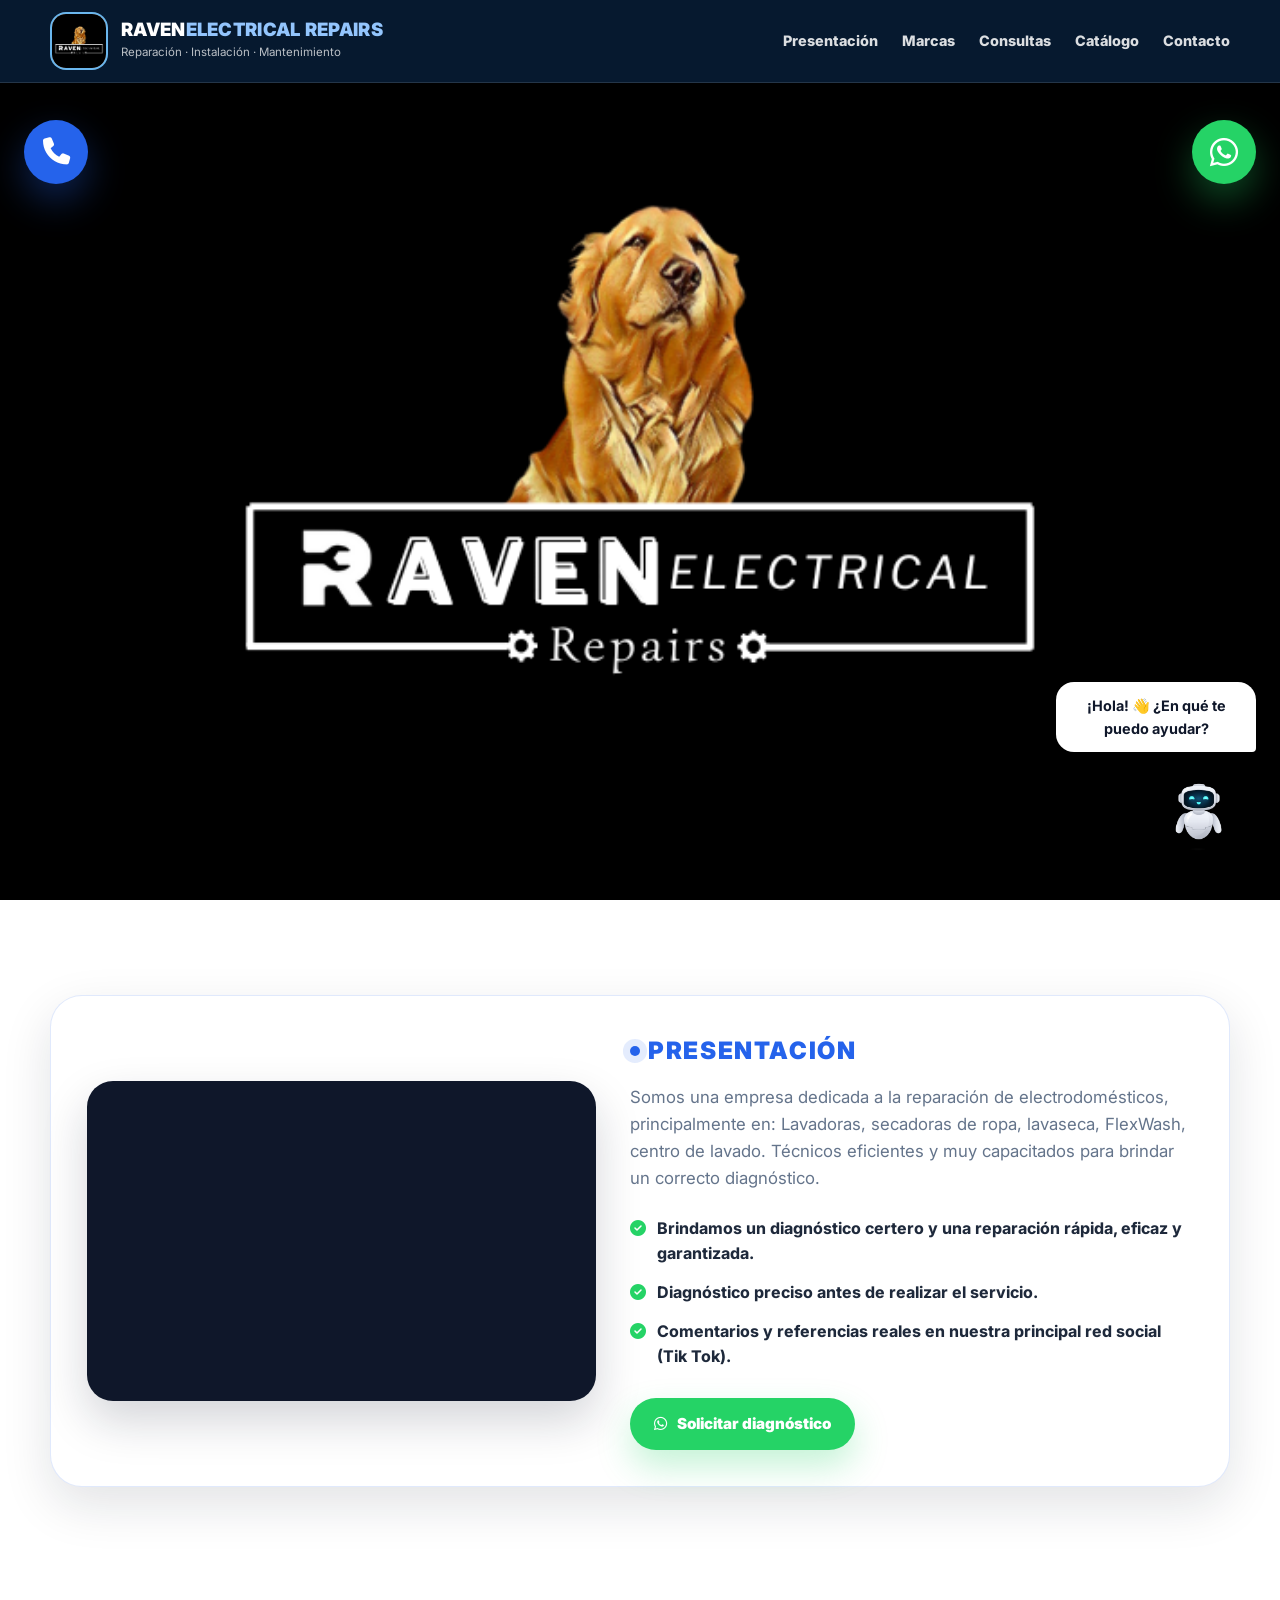
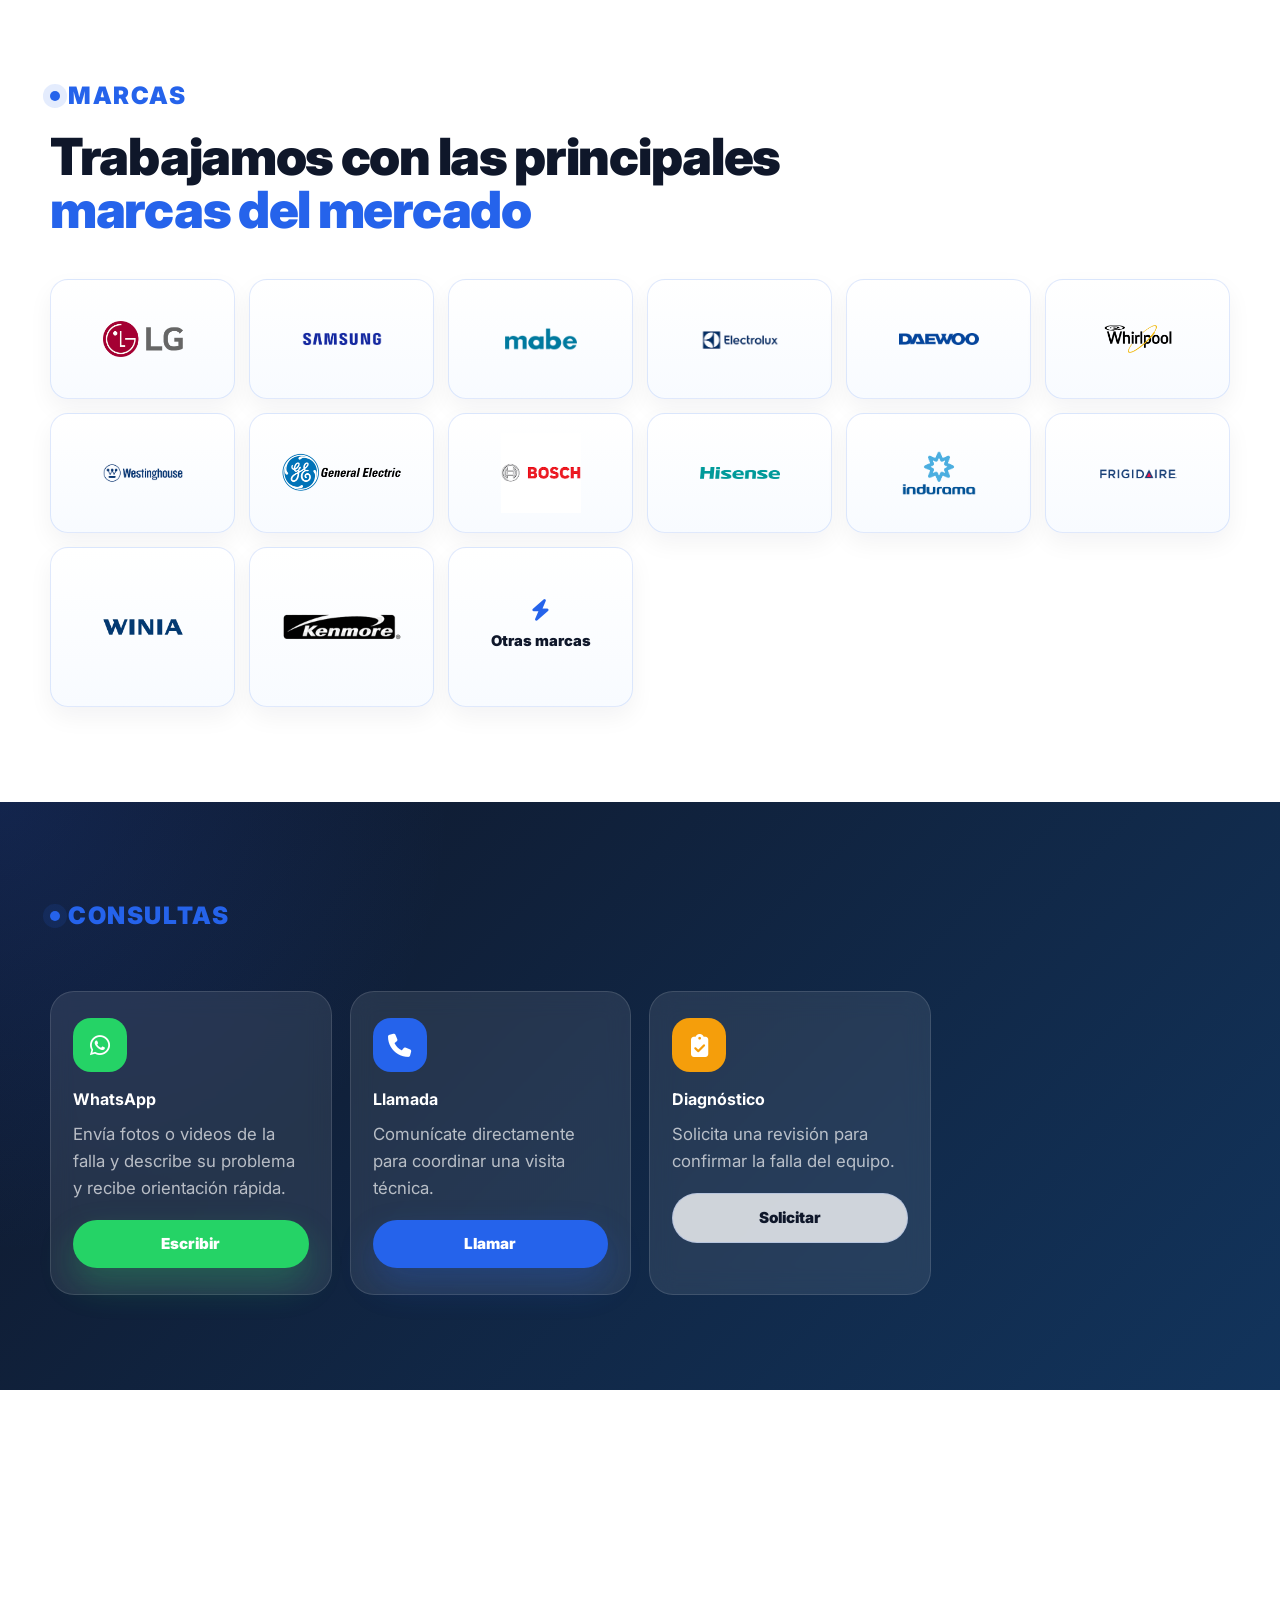
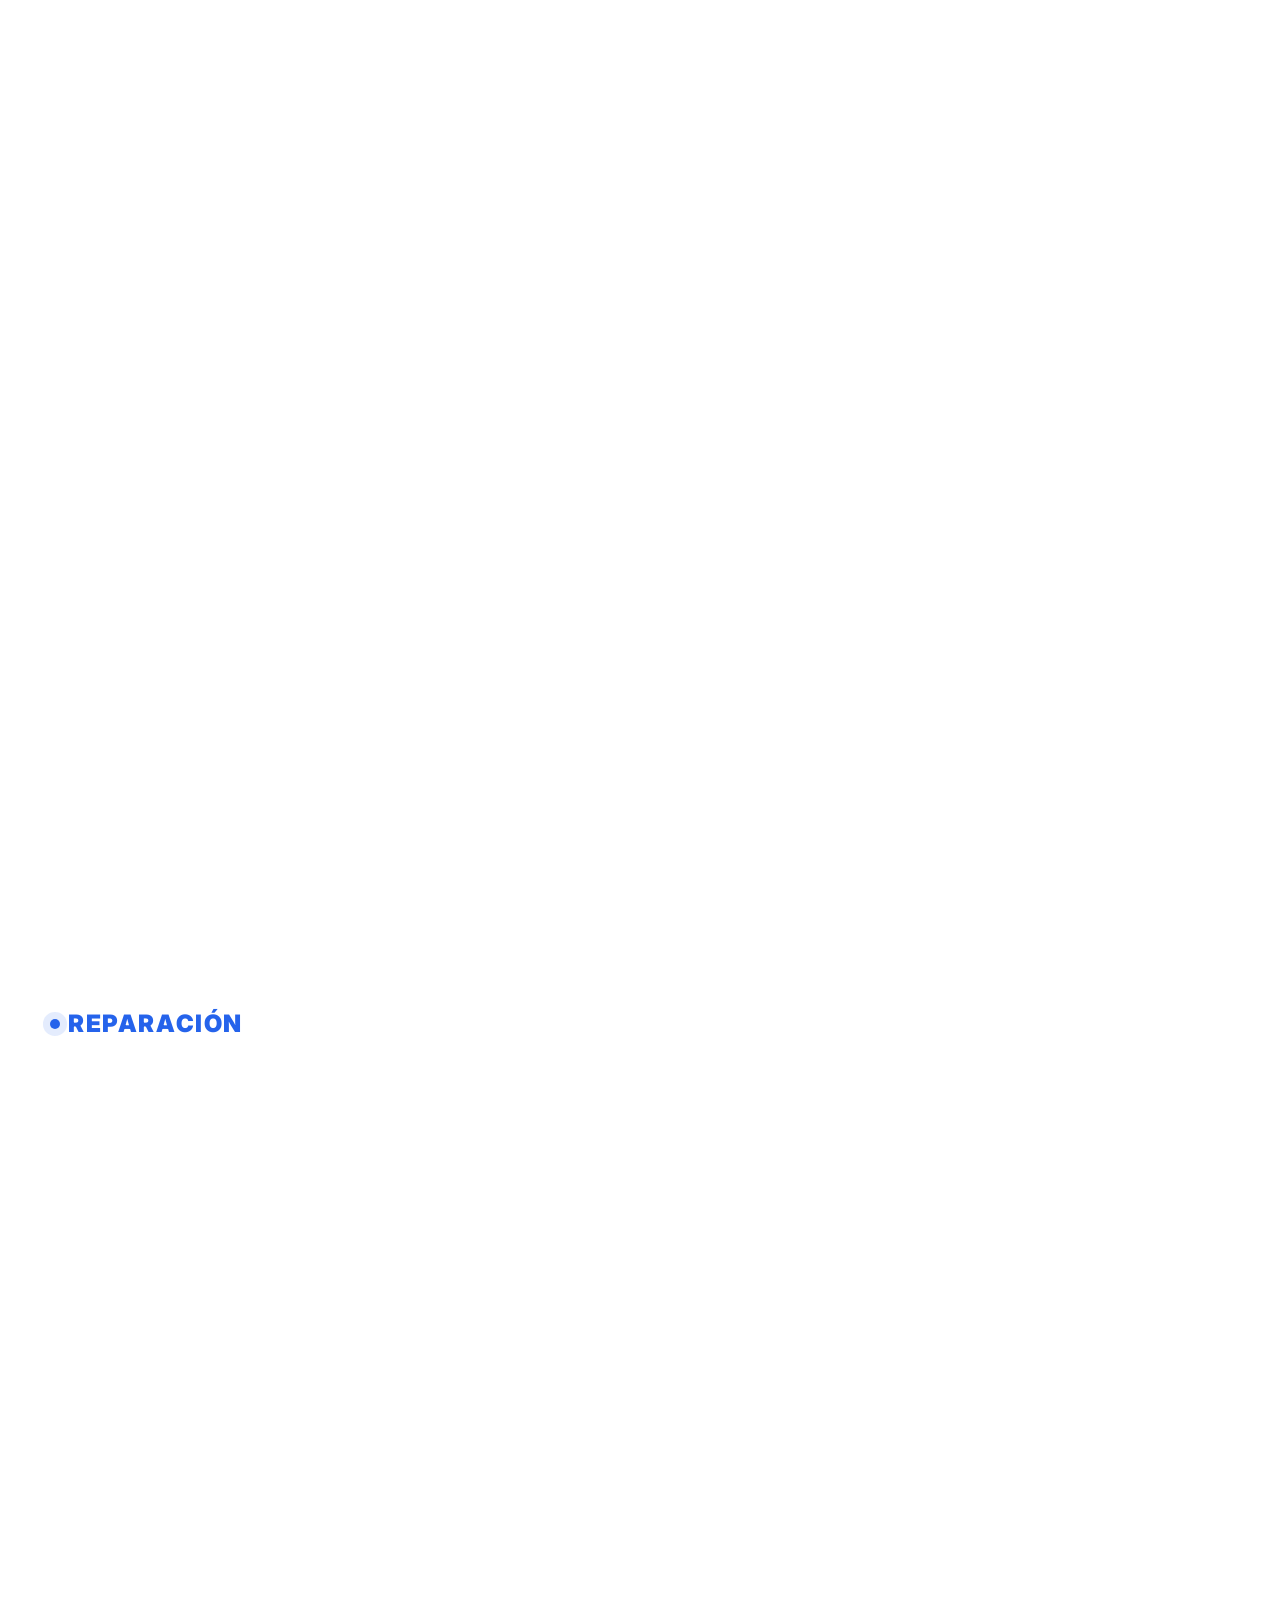
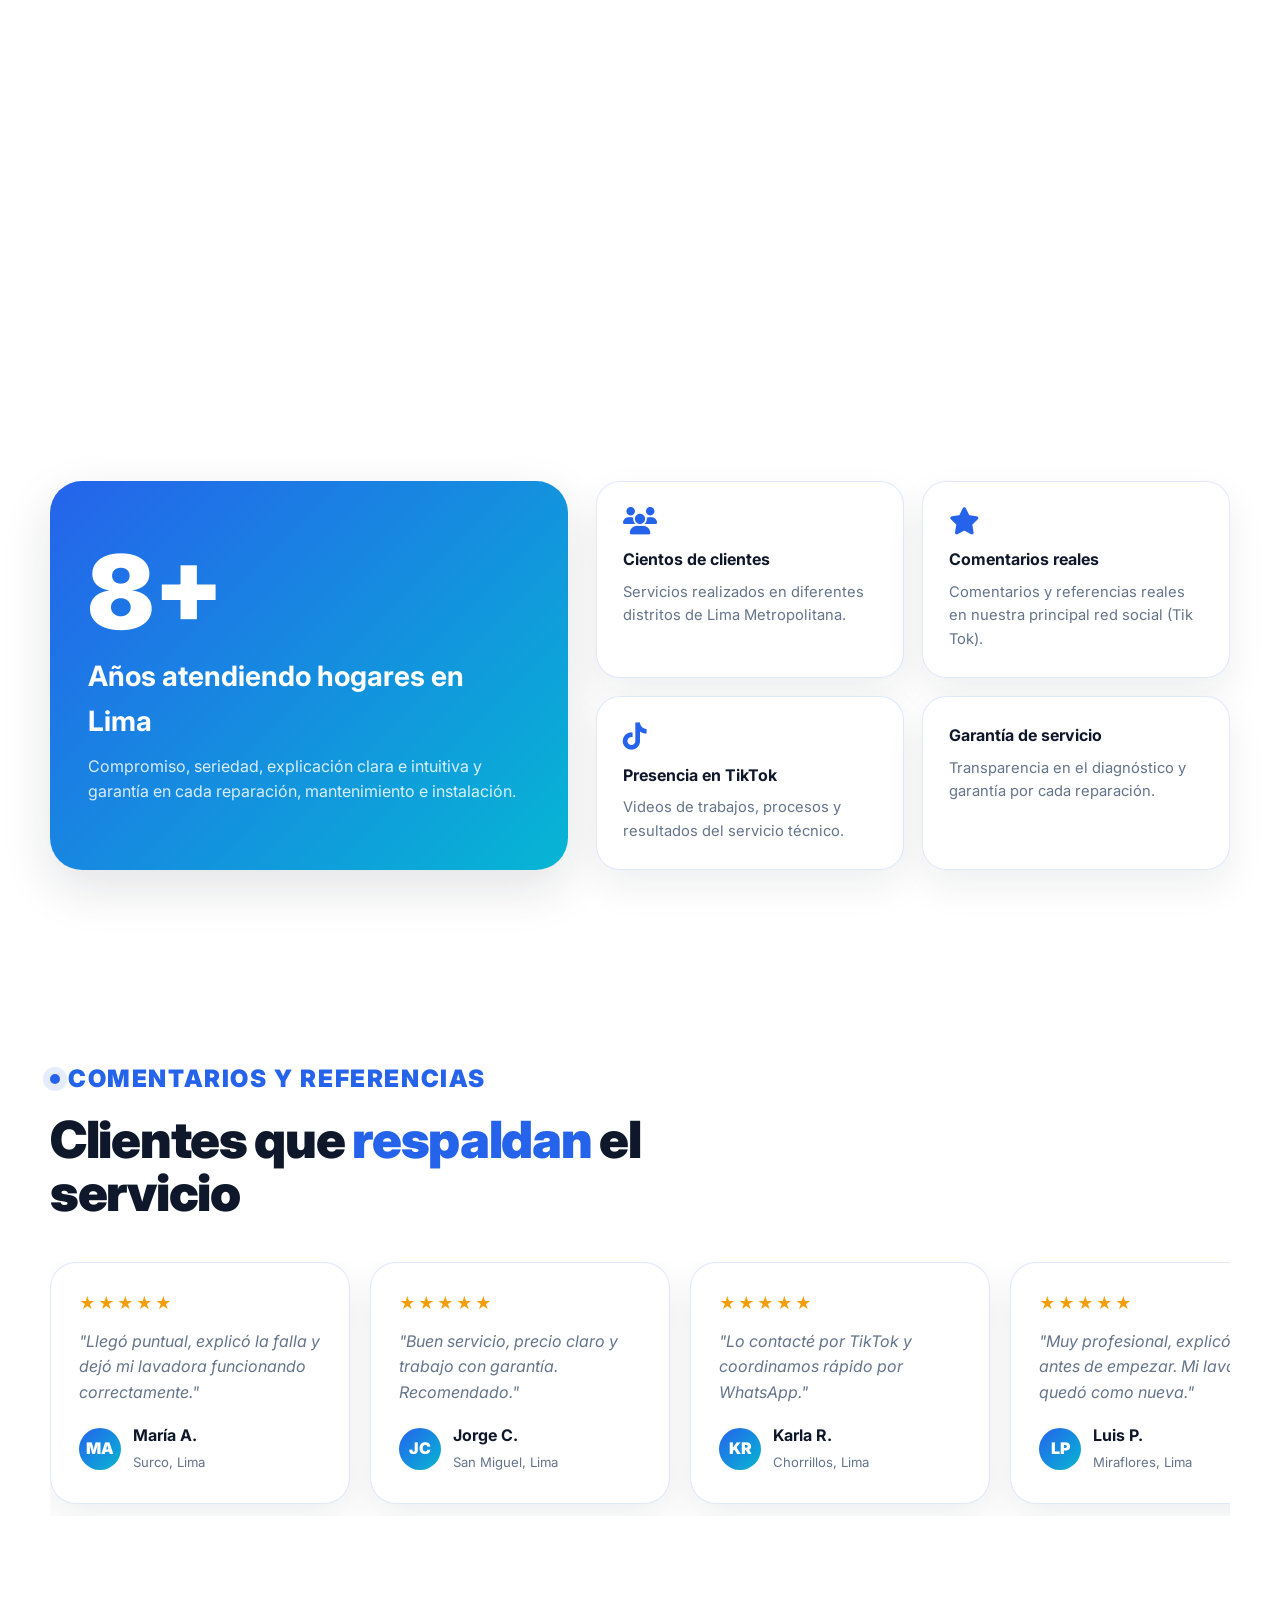
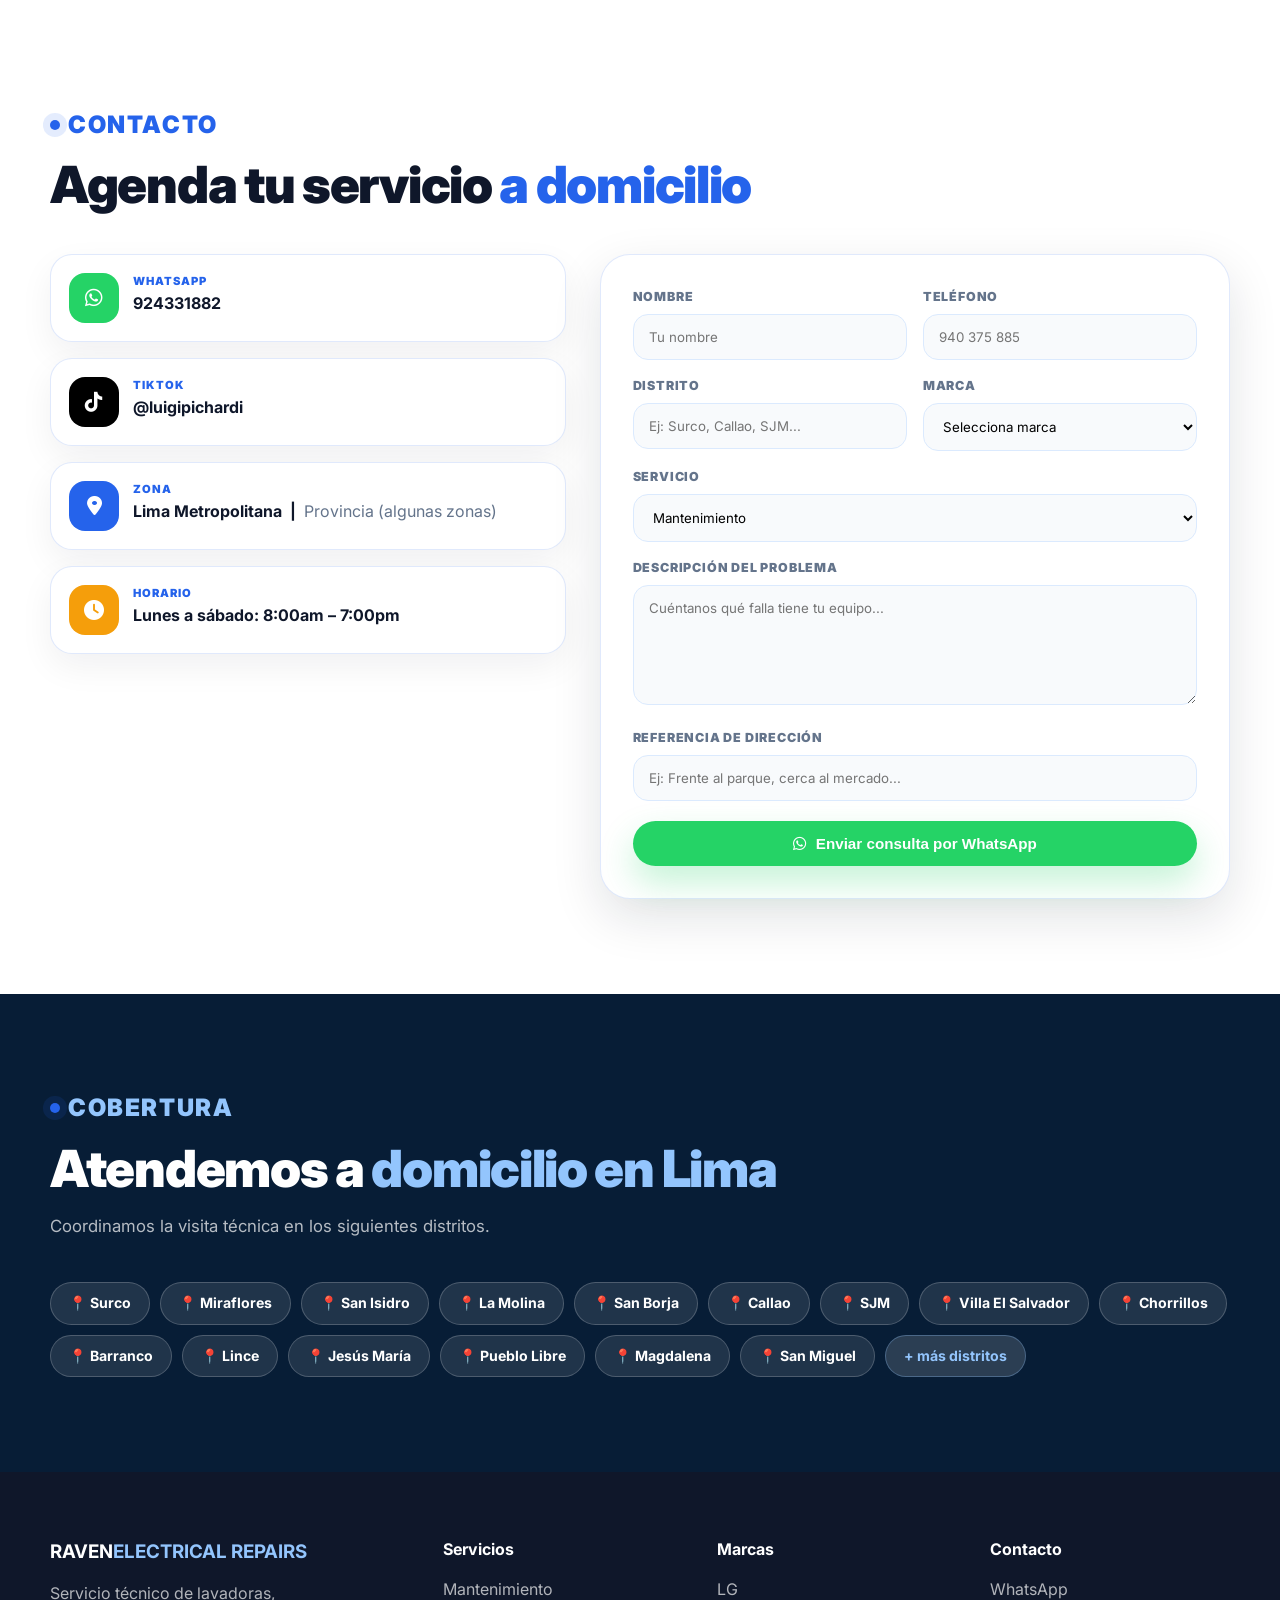
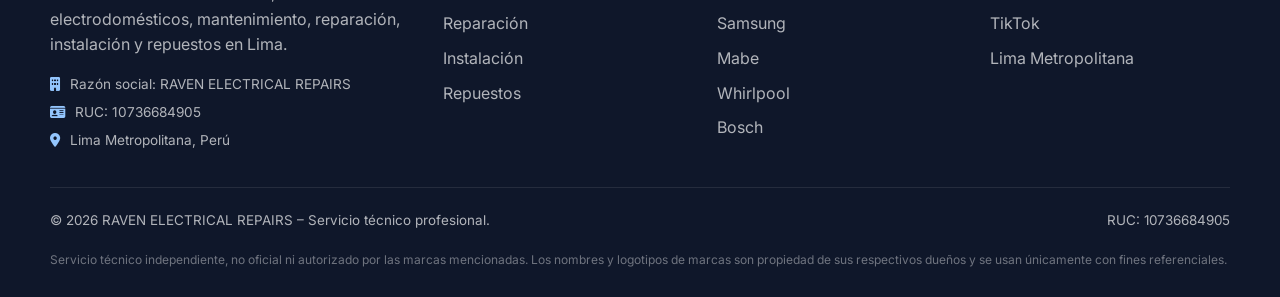
==== Pichardi/index.html @ d147179a "asd" ====
<!DOCTYPE html>
<html lang="es">
<head>
  <meta charset="UTF-8" />
  <meta name="viewport" content="width=device-width, initial-scale=1.0" />
  <link rel="icon" type="image/png" href="img/logo_fondo.png" />
  <script>
    window.addEventListener('load', function() {
      var img = new Image();
      img.src = 'img/logo_fondo.png';
      img.onload = function() {
        var c = document.createElement('canvas');
        c.width = 64; c.height = 64;
        var ctx = c.getContext('2d');
        var r = 16;
        ctx.beginPath();
        ctx.moveTo(r, 0); ctx.lineTo(64-r, 0);
        ctx.quadraticCurveTo(64, 0, 64, r);
        ctx.lineTo(64, 64-r);
        ctx.quadraticCurveTo(64, 64, 64-r, 64);
        ctx.lineTo(r, 64);
        ctx.quadraticCurveTo(0, 64, 0, 64-r);
        ctx.lineTo(0, r);
        ctx.quadraticCurveTo(0, 0, r, 0);
        ctx.closePath();
        ctx.clip();
        ctx.drawImage(img, 0, 0, 64, 64);
        var link = document.querySelector("link[rel='icon']");
        link.href = c.toDataURL('image/png');
      };
    });
  </script>
  <title>RAVEN ELECTRICAL REPAIRS – Servicio técnico de lavadoras en Lima</title>
  <link href="https://fonts.googleapis.com/css2?family=Inter:wght@300;400;500;600;700;800;900&display=swap" rel="stylesheet" />
  <link rel="stylesheet" href="https://cdnjs.cloudflare.com/ajax/libs/font-awesome/6.4.0/css/all.min.css" />
  <style>
    :root {
      --primary: #12345c;
      --primary-dark: #071d36;
      --accent: #2563eb;
      --accent-2: #06b6d4;
      --success: #25d366;
      --warning: #f59e0b;
      --dark: #0f172a;
      --text: #1e293b;
      --muted: #64748b;
      --light: #f8fafc;
      --white: #ffffff;
      --border: rgba(37, 99, 235, 0.14);
      --shadow: 0 18px 50px rgba(15, 23, 42, 0.12);
      --shadow-lg: 0 28px 80px rgba(15, 23, 42, 0.18);
      --radius: 24px;
      --radius-sm: 16px;
    }
    * { box-sizing: border-box; margin: 0; padding: 0; }
    html { scroll-behavior: smooth; }
    body {
      font-family: 'Inter', Arial, sans-serif;
      background: var(--light);
      color: var(--text);
      overflow-x: hidden;
      line-height: 1.6;
    }
    a { color: inherit; text-decoration: none; }
    img, video { max-width: 100%; display: block; }
    .container { width: min(1180px, calc(100% - 40px)); margin: 0 auto; }
    .section { padding: 95px 0; position: relative; z-index: 1; background: white; }
    .section-head { max-width: 760px; margin-bottom: 42px; }
    .eyebrow {
      display: inline-flex;
      align-items: center;
      gap: 8px;
      color: var(--accent);
      font-size: 1.5rem;
      font-weight: 900;
      text-transform: uppercase;
      letter-spacing: 1.6px;
      margin-bottom: 14px;
    }
    .eyebrow::before {
      content: "";
      width: 10px;
      height: 10px;
      border-radius: 50%;
      background: var(--accent);
      box-shadow: 0 0 0 7px rgba(37, 99, 235, .12);
    }
    .section-title {
      font-size: clamp(2rem, 4vw, 3.4rem);
      line-height: 1.05;
      letter-spacing: -1.3px;
      color: var(--dark);
      font-weight: 900;
      margin-bottom: 18px;
    }
    .section-title span { color: var(--accent); }
    .section-subtitle { color: var(--muted); font-size: 1.05rem; max-width: 690px; }
    .btn {
      display: inline-flex;
      align-items: center;
      justify-content: center;
      gap: 10px;
      border: 0;
      cursor: pointer;
      border-radius: 999px;
      padding: 14px 24px;
      font-weight: 900;
      font-size: .95rem;
      transition: transform .2s ease, box-shadow .2s ease, background .2s ease;
      white-space: nowrap;
    }
    .btn:hover { transform: translateY(-2px); }
    .btn-wa { background: var(--success); color: white; box-shadow: 0 16px 34px rgba(37, 211, 102, .27); }
    .btn-primary { background: var(--accent); color: white; box-shadow: 0 16px 34px rgba(37, 99, 235, .25); }
    .btn-dark { background: var(--dark); color: white; box-shadow: 0 16px 34px rgba(15, 23, 42, .22); }
    .btn-outline { background: rgba(255,255,255,.78); color: var(--dark); border: 1px solid var(--border); }
    /* NAV */
    .navbar {
      position: fixed; top: 0; left: 0; right: 0; z-index: 1000;
      background: rgba(7, 29, 54, .88);
      backdrop-filter: blur(14px);
      border-bottom: 1px solid rgba(255,255,255,.12);
      transition: .25s ease;
    }
    .navbar.scrolled { background: rgba(7, 29, 54, .96); box-shadow: 0 14px 32px rgba(0,0,0,.16); }
    .nav-content { height: 82px; display: flex; align-items: center; justify-content: space-between; gap: 22px; }
    .nav-brand { display: flex; align-items: center; gap: 13px; color: white; }
    .logo-box { width: 58px; height: 58px; border-radius: 16px; background: white; overflow: hidden; border: 2px solid rgba(99,179,237,.95); }
    .logo-box img { width: 100%; height: 100%; object-fit: cover; }
    .brand-name { font-size: 1.15rem; font-weight: 900; line-height: 1; letter-spacing: .3px; }
    .brand-name span { color: #93c5fd; }
    .brand-sub { font-size: .72rem; color: rgba(255,255,255,.72); margin-top: 5px; }
    .nav-menu { display: flex; align-items: center; gap: 24px; color: white; font-weight: 800; font-size: .9rem; }
    .nav-menu a { color: rgba(255,255,255,.86); }
    .nav-menu a:hover { color: #93c5fd; }
    .menu-toggle { display: none; background: transparent; color: white; border: 0; font-size: 1.5rem; cursor: pointer; }
    /* HERO */
    .hero {
      min-height: 100vh; position: sticky; top: 0; overflow: hidden;
      background: #000; display: flex; align-items: center; justify-content: center; z-index: 0;
    }
    .hero-bg { position: absolute; inset: 0; z-index: 0; display: flex; align-items: center; justify-content: center; }
    .hero-bg img { width: 100%; height: 100%; object-fit: contain; object-position: center; }
    .hero-bg::after { display: none; }
    .hero-grid { position: relative; z-index: 1; display: grid; grid-template-columns: 1.05fr .95fr; align-items: center; gap: 44px; }
    .hero-badge {
      display: inline-flex; align-items: center; gap: 9px;
      background: rgba(255,255,255,.1); border: 1px solid rgba(255,255,255,.18);
      border-radius: 999px; padding: 9px 17px; color: #bfdbfe;
      font-weight: 900; font-size: .82rem; text-transform: uppercase; letter-spacing: .8px; margin-bottom: 24px;
    }
    .hero-title { font-size: clamp(2.45rem, 5vw, 5rem); line-height: 1.02; letter-spacing: -2px; font-weight: 900; margin-bottom: 22px; }
    .hero-title span { color: #93c5fd; }
    .hero-desc { max-width: 650px; color: rgba(255,255,255,.84); font-size: 1.1rem; margin-bottom: 28px; }
    .hero-actions { display: flex; flex-wrap: wrap; gap: 14px; margin-bottom: 34px; }
    .hero-stats { display: grid; grid-template-columns: repeat(4, 1fr); gap: 14px; max-width: 730px; }
    .stat-card { padding: 18px 16px; border-radius: 20px; background: rgba(255,255,255,.11); border: 1px solid rgba(255,255,255,.13); backdrop-filter: blur(10px); }
    .stat-card strong { display: block; font-size: 1.65rem; line-height: 1; color: #93c5fd; font-weight: 900; }
    .stat-card span { display: block; color: rgba(255,255,255,.78); font-size: .8rem; margin-top: 7px; font-weight: 700; }
    .hero-logo-card {
      position: relative; border-radius: 34px; background: #000; color: white;
      padding: 34px; min-height: 515px; box-shadow: var(--shadow-lg); overflow: hidden;
      border: 1px solid rgba(255,255,255,.15); display: flex; flex-direction: column; justify-content: center; align-items: center; text-align: center;
    }
    .hero-logo-card::before, .hero-logo-card::after { content: ""; position: absolute; border-radius: 50%; filter: blur(2px); }
    .hero-logo-card::before { width: 260px; height: 260px; top: -75px; right: -70px; background: rgba(37,99,235,.17); }
    .hero-logo-card::after { width: 240px; height: 240px; bottom: -75px; left: -70px; background: rgba(6,182,212,.16); }
    .main-logo-wrap { width: 280px; height: 280px; border-radius: 50%; overflow: hidden; position: relative; z-index: 1; box-shadow: 0 24px 55px rgba(37,99,235,.22); animation: floatLogo 4s ease-in-out infinite; }
    .main-logo-wrap img { width: 100%; height: 100%; object-fit: cover; }
    .hero-logo-card h2 { position: relative; z-index: 1; margin-top: 24px; font-size: 2.1rem; font-weight: 900; color: white; }
    .hero-logo-card h2 span { color: #93c5fd; }
    .hero-logo-card p { position: relative; z-index: 1; color: rgba(255,255,255,.7); font-weight: 800; letter-spacing: 1.8px; text-transform: uppercase; font-size: .78rem; margin-top: 6px; }
    /* PRESENTACION */
    .presentation-card { display: grid; grid-template-columns: .95fr 1.05fr; gap: 34px; background: white; border: 1px solid var(--border); border-radius: 32px; box-shadow: var(--shadow); padding: 36px; align-items: center; }
    .presentation-video { border-radius: 26px; overflow: hidden; background: var(--dark); min-height: 320px; box-shadow: 0 20px 46px rgba(15,23,42,.18); }
    .presentation-video video { width: 100%; height: 100%; min-height: 320px; object-fit: cover; }
    .check-list { display: grid; gap: 13px; margin: 24px 0 28px; }
    .check-item { display: flex; gap: 11px; color: var(--text); font-weight: 750; }
    .check-item i { color: var(--success); margin-top: 4px; }
    /* BRANDS */
    .brands-section { background: white; }
    .brands-grid { display: grid; grid-template-columns: repeat(6, 1fr); gap: 14px; }
    .brand-item { background: linear-gradient(180deg, #ffffff, #f8fbff); border: 1px solid var(--border); border-radius: 18px; padding: 19px 10px; min-height: 94px; display: flex; align-items: center; justify-content: center; flex-direction: column; text-align: center; box-shadow: 0 10px 24px rgba(15,23,42,.05); transition: .22s ease; }
    .brand-item:hover { transform: translateY(-5px); box-shadow: var(--shadow); border-color: rgba(37,99,235,.34); }
    .brand-item i { color: var(--accent); font-size: 1.35rem; margin-bottom: 8px; }
    .brand-item span { font-weight: 900; color: var(--dark); font-size: .92rem; }
    /* CONSULTAS */
    .consultas-section { background: radial-gradient(circle at top left, rgba(37,99,235,.18), transparent 32%), linear-gradient(135deg, #0f172a, #12345c); color: white; }
    .consultas-section .section-title, .consultas-section .section-subtitle { color: white; }
    .consultas-section .section-subtitle { color: rgba(255,255,255,.74); }
    .quick-grid { display: grid; grid-template-columns: repeat(4, 1fr); gap: 18px; }
    .quick-card { background: rgba(255,255,255,.09); border: 1px solid rgba(255,255,255,.12); border-radius: 24px; padding: 26px 22px; backdrop-filter: blur(12px); transition: .22s ease; }
    .quick-card:hover { transform: translateY(-6px); background: rgba(255,255,255,.13); }
    .quick-icon { width: 54px; height: 54px; border-radius: 18px; display: flex; align-items: center; justify-content: center; background: var(--accent); color: white; font-size: 1.45rem; margin-bottom: 15px; }
    .quick-card h3 { font-size: 1rem; margin-bottom: 8px; }
    .quick-card p { color: rgba(255,255,255,.68); font-size: 1.05rem; margin-bottom: 18px; }
    .quick-card .btn { width: 100%; padding: 12px 16px; }
    /* CATALOGO */
    .catalog-grid { display: grid; grid-template-columns: repeat(3, 1fr); gap: 24px; }
    .catalog-card { background: white; border: 1px solid var(--border); border-radius: 28px; overflow: hidden; box-shadow: 0 16px 44px rgba(15,23,42,.08); transition: .22s ease; }
    .catalog-card:hover { transform: translateY(-7px); box-shadow: var(--shadow-lg); }
    .catalog-media { height: 210px; background: var(--dark); position: relative; overflow: hidden; }
    .catalog-media video { width: 100%; height: 100%; object-fit: cover; }
    .catalog-media::after { content: ""; position: absolute; inset: 0; background: linear-gradient(to top, rgba(15,23,42,.46), transparent 70%); }
    .catalog-body { padding: 24px; }
    .catalog-body h3 { font-size: 1.22rem; color: var(--dark); margin-bottom: 9px; }
    .catalog-body p { color: var(--muted); font-size: 1.08rem; margin-bottom: 16px; }
    .catalog-tags { display: flex; flex-wrap: wrap; gap: 8px; margin-bottom: 18px; }
    .catalog-tags span { background: rgba(37,99,235,.08); color: var(--accent); border-radius: 999px; padding: 7px 11px; font-size: .76rem; font-weight: 900; }
    /* EXPERIENCIA */
    .experience-wrap { display: grid; grid-template-columns: .9fr 1.1fr; gap: 28px; align-items: stretch; }
    .experience-main { border-radius: 32px; background: linear-gradient(135deg, var(--accent), var(--accent-2)); color: white; padding: 38px; box-shadow: var(--shadow); display: flex; flex-direction: column; justify-content: center; }
    .experience-main strong { font-size: clamp(4rem, 8vw, 7rem); line-height: .9; font-weight: 900; }
    .experience-main h3 { font-size: 1.75rem; margin: 16px 0 10px; }
    .experience-main p { color: rgba(255,255,255,.84); }
    .proof-grid { display: grid; grid-template-columns: repeat(2, 1fr); gap: 18px; }
    .proof-card { background: white; border: 1px solid var(--border); border-radius: 24px; padding: 26px; box-shadow: 0 16px 38px rgba(15,23,42,.07); }
    .proof-card i { color: var(--accent); font-size: 1.7rem; margin-bottom: 12px; }
    .proof-card h4 { color: var(--dark); margin-bottom: 8px; }
    .proof-card p { color: var(--muted); font-size: .92rem; }
    /* VIDEOS */
    .videos-section { background: linear-gradient(180deg, #eff6ff, #ffffff); }
    .videos-grid { display: grid; grid-template-columns: repeat(5, 1fr); gap: 18px; }
    .video-card { background: white; border: 1px solid var(--border); border-radius: 22px; overflow: hidden; box-shadow: 0 14px 34px rgba(15,23,42,.08); }
    .video-box { aspect-ratio: 9/16; background: var(--dark); }
    .video-box video { width: 100%; height: 100%; object-fit: cover; }
    .video-card h3 { padding: 14px 14px 4px; font-size: .95rem; color: var(--dark); }
    .video-card p { padding: 0 14px 16px; color: var(--muted); font-size: .8rem; }
    /* RESEÑAS */
    .reviews-slider { overflow-x: auto; scroll-snap-type: x mandatory; -webkit-overflow-scrolling: touch; padding-bottom: 12px; }
    .reviews-slider::-webkit-scrollbar { height: 4px; }
    .reviews-slider::-webkit-scrollbar-thumb { background: var(--accent); border-radius: 999px; }
    .reviews-track { display: flex; gap: 20px; width: max-content; }
    .review-card { background: white; border: 1px solid var(--border); border-radius: 26px; padding: 28px; box-shadow: 0 14px 36px rgba(15,23,42,.07); scroll-snap-align: start; width: 300px; flex-shrink: 0; }
    .stars { color: var(--warning); letter-spacing: 2px; margin-bottom: 12px; }
    .review-card blockquote { color: var(--muted); font-style: italic; margin-bottom: 18px; }
    .author { display: flex; align-items: center; gap: 12px; }
    .avatar { width: 42px; height: 42px; border-radius: 50%; background: linear-gradient(135deg, var(--accent), var(--accent-2)); color: white; display: flex; align-items: center; justify-content: center; font-weight: 900; }
    .author strong { display: block; color: var(--dark); }
    .author span { color: var(--muted); font-size: .82rem; }
    /* CONTACTO */
    .contact-grid { display: grid; grid-template-columns: .9fr 1.1fr; gap: 34px; align-items: start; }
    .contact-list { display: grid; gap: 16px; }
    .contact-item { background: white; border: 1px solid var(--border); border-radius: 22px; padding: 18px; display: flex; gap: 14px; box-shadow: 0 13px 34px rgba(15,23,42,.06); }
    .contact-icon { width: 50px; height: 50px; border-radius: 16px; background: var(--accent); color: white; display: flex; align-items: center; justify-content: center; flex-shrink: 0; font-size: 1.25rem; }
    .contact-item small { display: block; color: var(--accent); font-weight: 900; text-transform: uppercase; letter-spacing: 1px; font-size: .7rem; }
    .contact-item strong { color: var(--dark); }
    .contact-form { background: white; border: 1px solid var(--border); border-radius: 30px; padding: 32px; box-shadow: var(--shadow); }
    .form-row { display: grid; grid-template-columns: repeat(2, 1fr); gap: 16px; }
    .form-group { margin-bottom: 16px; }
    .form-group label { display: block; color: var(--muted); font-size: .78rem; font-weight: 900; text-transform: uppercase; letter-spacing: .8px; margin-bottom: 7px; }
    .form-group input, .form-group select, .form-group textarea { width: 100%; border: 1.5px solid #dbeafe; border-radius: 15px; background: #f8fafc; padding: 14px 15px; font-family: inherit; outline: 0; transition: .18s ease; }
    .form-group textarea { min-height: 120px; resize: vertical; }
    .form-group input:focus, .form-group select:focus, .form-group textarea:focus { border-color: var(--accent); background: white; }
    .submit-btn { width: 100%; margin-top: 4px; }
    /* FOOTER */
    footer { background: var(--dark); color: rgba(255,255,255,.68); padding: 65px 0 28px; position: relative; z-index: 2; }
    .footer-grid { display: grid; grid-template-columns: 1.5fr 1fr 1fr 1fr; gap: 34px; margin-bottom: 36px; }
    .footer-logo { width: 96px; height: 96px; border-radius: 22px; overflow: hidden; background: white; margin-bottom: 14px; }
    .footer-logo img { width: 100%; height: 100%; object-fit: cover; }
    footer h3, footer h4 { color: white; margin-bottom: 14px; }
    footer h3 span { color: #93c5fd; }
    footer ul { list-style: none; display: grid; gap: 9px; }
    footer a:hover { color: white; }
    .footer-bottom { border-top: 1px solid rgba(255,255,255,.09); padding-top: 22px; display: flex; justify-content: space-between; gap: 12px; flex-wrap: wrap; font-size: .84rem; }
    .wa-float { position: absolute; right: 24px; top: 120px; transform: none; width: 64px; height: 64px; border-radius: 50%; background: var(--success); color: white; display: flex; align-items: center; justify-content: center; font-size: 2rem; box-shadow: 0 16px 38px rgba(37,211,102,.36); z-index: 10; animation: bounceWa 2.5s infinite; }
    .call-float { position: absolute; left: 24px; top: 120px; transform: none; width: 64px; height: 64px; border-radius: 50%; background: var(--accent); color: white; display: flex; align-items: center; justify-content: center; font-size: 1.7rem; box-shadow: 0 16px 38px rgba(37,99,235,.36); z-index: 10; animation: bounceWa 2.5s infinite; animation-delay: .5s; }
    .ia-float { position: fixed; bottom: 28px; right: 28px; background: none; border: none; padding: 0; z-index: 1001; cursor: pointer; filter: drop-shadow(0 4px 12px rgba(0,0,0,.4)); }
    .ia-float i { font-size: 1.2rem; color: #93c5fd; }
    .msg-bot { background:#f0f4ff; color:var(--dark); padding:10px 14px; border-radius:14px 14px 14px 4px; font-size:.88rem; max-width:85%; align-self:flex-start; }
    .msg-user { background:var(--accent); color:white; padding:10px 14px; border-radius:14px 14px 4px 14px; font-size:.88rem; max-width:85%; align-self:flex-end; }
    .chat-opt { background:#f0f4ff; color:var(--accent); border:1.5px solid #dbeafe; border-radius:12px; padding:10px 14px; font-size:.88rem; font-weight:800; cursor:pointer; text-align:left; transition:.15s; }
    .chat-opt:hover { background:var(--accent); color:white; }
    .reveal { opacity: 0; transform: translateY(24px); transition: opacity .7s ease, transform .7s ease; }
    .reveal.visible { opacity: 1; transform: translateY(0); }
    @keyframes floatLogo { 0%,100% { transform: translateY(0); } 50% { transform: translateY(-12px); } }
    @keyframes bounceWa { 0%,100% { transform: translateY(0); } 50% { transform: translateY(-7px); } }
    @media (max-width: 1050px) {
      .nav-menu { display: none; }
      .menu-toggle { display: block; }
      .nav-menu.open { display: flex; position: absolute; left: 0; right: 0; top: 82px; flex-direction: column; align-items: flex-start; padding: 20px; background: rgba(7,29,54,.98); border-top: 1px solid rgba(255,255,255,.12); }
      .hero-grid, .presentation-card, .experience-wrap, .contact-grid { grid-template-columns: 1fr; }
      .hero-logo-card { min-height: auto; }
      .hero-logo-card { order: -1; }
      .quick-grid { grid-template-columns: repeat(2, 1fr); }
      .catalog-grid { grid-template-columns: repeat(2, 1fr); }
      .videos-grid { grid-template-columns: repeat(3, 1fr); }
      .brands-grid { grid-template-columns: repeat(4, 1fr); }
      .footer-grid { grid-template-columns: 1fr 1fr; }
    }
    @media (max-width: 720px) {
      .container { width: min(100% - 28px, 1180px); }
      .section { padding: 70px 0; }
      .nav-content { height: 74px; }
      .logo-box { width: 52px; height: 52px; }
      .brand-name { font-size: .98rem; }
      .brand-sub { display: none; }
      .navbar .btn-wa { display: none; }
      .nav-menu.open { top: 74px; }
      .hero { padding-top: 105px; }
      .hero-actions .btn { width: 100%; }
      .hero-stats { grid-template-columns: repeat(2, 1fr); }
      .main-logo-wrap { width: 210px; height: 210px; }
      .presentation-card, .contact-form { padding: 22px; border-radius: 24px; }
      .quick-grid, .catalog-grid, .reviews-grid, .proof-grid, .form-row { grid-template-columns: 1fr; }
      .brands-grid { grid-template-columns: repeat(2, 1fr); }
      .videos-grid { grid-template-columns: repeat(2, 1fr); }
      .footer-grid { grid-template-columns: 1fr; }
      .wa-float { width: 58px; height: 58px; right: 18px; bottom: 18px; }
    }
  </style>
</head>
<body>

  <nav class="navbar" id="navbar">
    <div class="container">
      <div class="nav-content">
        <a href="#inicio" class="nav-brand">
          <div class="logo-box">
            <img src="img/logo_fondo.png" alt="Logo RAVEN ELECTRICAL REPAIRS">
          </div>
          <div>
            <div class="brand-name">RAVEN<span>ELECTRICAL REPAIRS</span></div>
            <div class="brand-sub">Reparación · Instalación · Mantenimiento</div>
          </div>
        </a>
        <div class="nav-menu" id="navMenu">
          <a href="#presentacion">Presentación</a>
          <a href="#marcas">Marcas</a>
          <a href="#consultas">Consultas</a>
          <a href="#catalogo">Catálogo</a>
          <a href="#contacto">Contacto</a>
        </div>
        <button class="menu-toggle" id="menuToggle" aria-label="Abrir menú">
          <i class="fas fa-bars"></i>
        </button>
      </div>
    </div>
  </nav>

  <header class="hero" id="inicio">
    <div class="hero-bg">
      <img src="img/logo_fondo.png" alt="RAVEN ELECTRICAL REPAIRS">
    </div>
    <a href="https://wa.me/51940375885" target="_blank" class="wa-float" title="WhatsApp"><i class="fab fa-whatsapp"></i></a>
    <a href="tel:+51940375885" class="call-float" title="Llamar"><i class="fas fa-phone"></i></a>
  </header>

  <!-- CHAT IA -->
  <div id="iaBubble" style="position:fixed;bottom:148px;right:24px;background:white;color:var(--dark);padding:12px 18px;border-radius:18px 18px 4px 18px;box-shadow:0 8px 24px rgba(0,0,0,.15);font-size:.9rem;font-weight:700;z-index:1000;max-width:200px;text-align:center;">
    ¡Hola! 👋 ¿En qué te puedo ayudar?
  </div>
  <button class="ia-float" onclick="toggleChat()"><img src="img/ia.png" alt="IA" style="width:110px;height:110px;object-fit:contain;"></button>
  <div id="chatBox" style="display:none;position:fixed;bottom:150px;right:24px;width:320px;max-height:480px;background:white;border-radius:20px;box-shadow:0 20px 60px rgba(0,0,0,.2);z-index:9999;flex-direction:column;overflow:hidden;">
    <div style="background:var(--accent);color:white;padding:16px 18px;display:flex;justify-content:space-between;align-items:center;">
      <span style="font-weight:900;display:flex;align-items:center;gap:8px;"><img src="img/ia.png" alt="IA" style="width:28px;height:28px;object-fit:contain;"> Asistente RAVEN</span>
      <button onclick="toggleChat()" style="background:none;border:none;color:white;font-size:1.2rem;cursor:pointer;"><i class="fas fa-times"></i></button>
    </div>
    <div id="chatMessages" style="flex:1;overflow-y:auto;padding:14px;display:flex;flex-direction:column;gap:10px;max-height:320px;">
      <div class="msg-bot">¡Hola! 👋 Soy el asistente de RAVEN ELECTRICAL REPAIRS. ¿Qué servicio necesitas?</div>
      <div id="serviciosBtns" style="display:flex;flex-direction:column;gap:8px;">
        <button class="chat-opt" onclick="elegirServicio('Mantenimiento')">🔧 Mantenimiento</button>
        <button class="chat-opt" onclick="elegirServicio('Reparación')">⚙️ Reparación</button>
        <button class="chat-opt" onclick="elegirServicio('Repuestos')">🛒 Repuestos</button>
        <button class="chat-opt" onclick="elegirServicio('Diagnóstico técnico')">🔍 Diagnóstico técnico</button>
      </div>
    </div>
    <div style="padding:10px;border-top:1px solid #e2e8f0;display:flex;gap:8px;">
      <input id="chatInput" type="text" placeholder="Escribe tu respuesta..." onkeydown="if(event.key==='Enter') sendMsg()" style="flex:1;border:1.5px solid #dbeafe;border-radius:999px;padding:9px 14px;font-size:.88rem;outline:none;">
      <button onclick="sendMsg()" style="background:var(--accent);color:white;border:none;border-radius:50%;width:38px;height:38px;cursor:pointer;font-size:1rem;"><i class="fas fa-paper-plane"></i></button>
    </div>
  </div>

  <section class="section" id="presentacion">
    <div class="container">
      <div class="presentation-card reveal">
        <div class="presentation-video">
          <video autoplay muted loop playsinline>
            <source src="Video/video10.mp4" type="video/mp4">
          </video>
        </div>
        <div>
          <div class="eyebrow">Presentación</div>
          <p class="section-subtitle">Somos una empresa dedicada a la reparación de electrodomésticos, principalmente en: Lavadoras, secadoras de ropa, lavaseca, FlexWash, centro de lavado. Técnicos eficientes y muy capacitados para brindar un correcto diagnóstico.</p>
          <div class="check-list">
            <div class="check-item"><i class="fas fa-check-circle"></i> Brindamos un diagnóstico certero y una reparación rápida, eficaz y garantizada.</div>
            <div class="check-item"><i class="fas fa-check-circle"></i> Diagnóstico preciso antes de realizar el servicio.</div>
            <div class="check-item"><i class="fas fa-check-circle"></i> Comentarios y referencias reales en nuestra principal red social (Tik Tok).</div>
          </div>
          <a href="https://wa.me/51940375885" target="_blank" class="btn btn-wa"><i class="fab fa-whatsapp"></i> Solicitar diagnóstico</a>
        </div>
      </div>
    </div>
  </section>

  <section class="section brands-section" id="marcas">
    <div class="container">
      <div class="section-head reveal">
        <div class="eyebrow">Marcas</div>
        <h2 class="section-title">Trabajamos con las principales <span>marcas del mercado</span></h2>
      </div>
      <div class="brands-grid reveal">
        <div class="brand-item"><img src="img/lg.png" alt="LG" style="width:80px;height:auto;object-fit:contain;"></div>
        <div class="brand-item"><img src="img/logo-Samsung.png" alt="Samsung" style="width:80px;height:auto;object-fit:contain;"></div>
        <div class="brand-item"><img src="img/mabe.png" alt="Mabe" style="width:80px;height:auto;object-fit:contain;"></div>
        <div class="brand-item"><img src="img/Electrolux.png" alt="Electrolux" style="width:80px;height:auto;object-fit:contain;"></div>
        <div class="brand-item"><img src="img/Daewoo.png" alt="Daewoo" style="width:80px;height:auto;object-fit:contain;"></div>
        <div class="brand-item"><img src="img/Whirlpool.png" alt="Whirlpool" style="width:80px;height:auto;object-fit:contain;"></div>
        <div class="brand-item"><img src="img/Westinghouse.png" alt="Westinghouse" style="width:80px;height:auto;object-fit:contain;"></div>
        <div class="brand-item"><img src="img/General Electric.png" alt="General Electric" style="width:120px;height:auto;object-fit:contain;"></div>
        <div class="brand-item"><img src="img/Bosch.png" alt="Bosch" style="width:80px;height:auto;object-fit:contain;"></div>
        <div class="brand-item"><img src="img/Hisense.png" alt="Hisense" style="width:80px;height:auto;object-fit:contain;"></div>
        <div class="brand-item"><img src="img/Indurama.png" alt="Indurama" style="width:80px;height:auto;object-fit:contain;"></div>
        <div class="brand-item"><img src="img/Frigidaire.png" alt="Frigidaire" style="width:80px;height:auto;object-fit:contain;"></div>
        <div class="brand-item"><img src="img/Winia.png" alt="Winia" style="width:80px;height:auto;object-fit:contain;"></div>
        <div class="brand-item"><img src="img/Kenmore.png" alt="Kenmore" style="width:120px;height:auto;object-fit:contain;"></div>
        <div class="brand-item"><i class="fas fa-bolt"></i><span>Otras marcas</span></div>
      </div>
    </div>
  </section>

  <section class="section consultas-section" id="consultas">
    <div class="container">
      <div class="section-head reveal">
        <div class="eyebrow">Consultas</div>
      </div>
      <div class="quick-grid reveal">
        <div class="quick-card">
          <div class="quick-icon" style="background:#25d366"><i class="fab fa-whatsapp"></i></div>
          <h3>WhatsApp</h3>
          <p>Envía fotos o videos de la falla y describe su problema y recibe orientación rápida.</p>
          <a href="https://wa.me/51940375885" target="_blank" class="btn btn-wa">Escribir</a>
        </div>
        <div class="quick-card">
          <div class="quick-icon"><i class="fas fa-phone"></i></div>
          <h3>Llamada</h3>
          <p>Comunícate directamente para coordinar una visita técnica.</p>
          <a href="tel:+51940375885" class="btn btn-primary">Llamar</a>
        </div>
        <div class="quick-card">
          <div class="quick-icon" style="background:#f59e0b"><i class="fas fa-clipboard-check"></i></div>
          <h3>Diagnóstico</h3>
          <p>Solicita una revisión para confirmar la falla del equipo.</p>
          <a href="#contacto" class="btn btn-outline">Solicitar</a>
        </div>
      </div>
    </div>
  </section>

  <section class="section" id="catalogo">
    <div class="container">
      <div class="section-head reveal">
        <div class="eyebrow">Catálogo</div>
        <div style="font-size:1.5rem;font-weight:900;text-transform:uppercase;letter-spacing:1.6px;color:var(--accent);margin-bottom:14px;">Mantenimiento</div>
        <p class="section-subtitle">Se realiza una limpieza completa de todas las piezas internas, a su vez, se le menciona al cliente si alguna pieza presenta algún desgaste por el uso o necesita un cambio.</p>
      </div>
      <div class="catalog-grid">
        <article class="catalog-card reveal">
          <div style="padding:14px 18px 10px;display:flex;align-items:center;gap:10px;">
            <span style="font-weight:900;font-size:1.4rem;color:#1e293b;">Samsung FlexWash</span>
          </div>
          <div class="catalog-media">
            <video autoplay muted loop playsinline>
              <source src="Video/video1.mp4" type="video/mp4">
            </video>
          </div>
          <div class="catalog-body">
            <div class="catalog-tags"><span>Preventivo</span><span>Limpieza</span><span>Revisión</span></div>
            <a href="https://wa.me/51940375885?text=Hola%20RAVEN%20ELECTRICAL%20REPAIRS%2C%20deseo%20consultar%20sobre%20un%20servicio%20t%C3%A9cnico." target="_blank" class="btn btn-wa"><i class="fab fa-whatsapp"></i> Consultar</a>
          </div>
        </article>
        <article class="catalog-card reveal">
          <div style="padding:14px 18px 10px;display:flex;align-items:center;gap:10px;">
            <span style="font-weight:900;font-size:1.4rem;color:#1e293b;">Lavaseca Samsung inverter</span>
          </div>
          <div class="catalog-media">
            <video autoplay muted loop playsinline>
              <source src="Video/video2.mp4" type="video/mp4">
            </video>
          </div>
          <div class="catalog-body">
            <div class="catalog-tags"><span>Fallas</span><span>Repuestos</span><span>Garantía</span></div>
            <a href="https://wa.me/51940375885?text=Hola%20RAVEN%20ELECTRICAL%20REPAIRS%2C%20deseo%20consultar%20sobre%20un%20servicio%20t%C3%A9cnico." target="_blank" class="btn btn-wa"><i class="fab fa-whatsapp"></i> Consultar</a>
          </div>
        </article>
        <article class="catalog-card reveal">
          <div style="padding:14px 18px 10px;display:flex;align-items:center;gap:10px;">
            <span style="font-weight:900;font-size:1.4rem;color:#1e293b;">Lavadora  LG</span>
          </div>
          <div class="catalog-media">
            <video autoplay muted loop playsinline>
              <source src="Video/video3.mp4" type="video/mp4">
            </video>
          </div>
          <div class="catalog-body">
            <div class="catalog-tags"><span>Instalación</span><span>Seguridad</span><span>Hogar</span></div>
            <a href="https://wa.me/51940375885?text=Hola%20RAVEN%20ELECTRICAL%20REPAIRS%2C%20deseo%20consultar%20sobre%20un%20servicio%20t%C3%A9cnico." target="_blank" class="btn btn-wa"><i class="fab fa-whatsapp"></i> Consultar</a>
          </div>
        </article>
        <article class="catalog-card reveal">
          <div style="padding:14px 18px 10px;display:flex;align-items:center;gap:10px;">
            <span style="font-weight:900;font-size:1.4rem;color:#1e293b;">Lavadora Samsung inverter</span>
          </div>
          <div class="catalog-media">
            <video autoplay muted loop playsinline>
              <source src="Video/video4.mp4" type="video/mp4">
            </video>
          </div>
          <div class="catalog-body">
            <div class="catalog-tags"><span>Originales</span><span>Alternativos</span><span>Marcas</span></div>
            <a href="https://wa.me/51940375885?text=Hola%20RAVEN%20ELECTRICAL%20REPAIRS%2C%20deseo%20consultar%20sobre%20un%20servicio%20t%C3%A9cnico." target="_blank" class="btn btn-wa"><i class="fab fa-whatsapp"></i> Consultar</a>
          </div>
        </article>
      </div>

      <!-- REPARACION -->
      <div style="margin-top:48px;">
        <div style="font-size:1.5rem;font-weight:900;text-transform:uppercase;letter-spacing:1.6px;color:var(--accent);margin-bottom:24px;display:inline-flex;align-items:center;gap:8px;">
          <span style="width:10px;height:10px;border-radius:50%;background:var(--accent);box-shadow:0 0 0 7px rgba(37,99,235,.12);display:inline-block;"></span>
          Reparación
        </div>
        <div class="catalog-grid">
          <article class="catalog-card reveal">
            <div style="padding:14px 18px 10px;display:flex;align-items:center;gap:10px;">
              <span style="font-weight:900;font-size:1.4rem;color:#1e293b;">Lavadora Samsung inverter</span>
            </div>
            <div class="catalog-media">
              <video autoplay muted loop playsinline>
                <source src="Video/video7.mp4" type="video/mp4">
              </video>
            </div>
            <div class="catalog-body">
              <p>Reparación de lavadora Samsung inverter, presentaba problemas al lavar y centrifugar, ingresó agua a la transmisión, motor quemado.</p>
              <div class="catalog-tags"><span>Reparación</span><span>Samsung</span><span>Inverter</span></div>
              <a href="https://wa.me/51940375885?text=Hola%20RAVEN%20ELECTRICAL%20REPAIRS%2C%20deseo%20consultar%20sobre%20un%20servicio%20t%C3%A9cnico." target="_blank" class="btn btn-wa"><i class="fab fa-whatsapp"></i> Consultar</a>
            </div>
          </article>
          <article class="catalog-card reveal">
            <div style="padding:14px 18px 10px;display:flex;align-items:center;gap:10px;">
              <span style="font-weight:900;font-size:1.4rem;color:#1e293b;">Samsung</span>
            </div>
            <div class="catalog-media">
              <video autoplay muted loop playsinline>
                <source src="Video/video8.mp4" type="video/mp4">
              </video>
            </div>
            <div class="catalog-body">
              <p>Cambio de rodajes en una Lavaseca Samsung, presenta un ruido muy fuerte al centrifugar.</p>
              <div class="catalog-tags"><span>Reparación</span><span>Diagnóstico</span><span>Garantía</span></div>
              <a href="https://wa.me/51940375885?text=Hola%20RAVEN%20ELECTRICAL%20REPAIRS%2C%20deseo%20consultar%20sobre%20un%20servicio%20t%C3%A9cnico." target="_blank" class="btn btn-wa"><i class="fab fa-whatsapp"></i> Consultar</a>
            </div>
          </article>
          <article class="catalog-card reveal">
            <div style="padding:14px 18px 10px;display:flex;align-items:center;gap:10px;">
              <span style="font-weight:900;font-size:1.4rem;color:#1e293b;">Samsung</span>
            </div>
            <div class="catalog-media">
              <video autoplay muted loop playsinline>
                <source src="Video/video9.mp4" type="video/mp4">
              </video>
            </div>
            <div class="catalog-body">
              <p>Reparación de lavadora LG inverter, no expulsaba el agua.</p>
              <div class="catalog-tags"><span>Reparación</span><span>Diagnóstico</span><span>Garantía</span></div>
              <a href="https://wa.me/51940375885?text=Hola%20RAVEN%20ELECTRICAL%20REPAIRS%2C%20deseo%20consultar%20sobre%20un%20servicio%20t%C3%A9cnico." target="_blank" class="btn btn-wa"><i class="fab fa-whatsapp"></i> Consultar</a>
            </div>
          </article>
        </div>
      </div>
    </div>
  </section>

  <section class="section" id="experiencia">
    <div class="container">
      <div class="section-head reveal">
        <div class="eyebrow">Experiencia</div>
        <h2 class="section-title">8 años de experiencia <span>comprobada</span></h2>
        <p class="section-subtitle">Clientes, comentarios, referencias reales y presencia en redes sociales respaldan nuestro trabajo.</p>
      </div>
      <div class="experience-wrap reveal">
        <div class="experience-main">
          <strong>8+</strong>
          <h3>Años atendiendo hogares en Lima</h3>
          <p>Compromiso, seriedad, explicación clara e intuitiva y garantía en cada reparación, mantenimiento e instalación.</p>
        </div>
        <div class="proof-grid">
          <div class="proof-card"><i class="fas fa-users"></i><h4>Cientos de clientes</h4><p>Servicios  realizados en diferentes distritos de Lima Metropolitana.</p></div>
          <div class="proof-card"><i class="fas fa-star"></i><h4>Comentarios reales</h4><p>Comentarios y referencias reales en nuestra principal red social (Tik Tok).</p></div>
          <div class="proof-card"><i class="fab fa-tiktok"></i><h4>Presencia en TikTok</h4><p>Videos de trabajos, procesos y resultados del servicio técnico.</p></div>
          <div class="proof-card"><h4>Garantía de servicio</h4><p>Transparencia en el diagnóstico y garantía por cada reparación.</p></div>
        </div>
      </div>
    </div>
  </section>

  <section class="section" id="testimonios">
    <div class="container">
      <div class="section-head reveal">
        <div class="eyebrow">Comentarios y referencias</div>
        <h2 class="section-title">Clientes que <span>respaldan</span> el servicio</h2>
      </div>
      <div class="reviews-slider reveal">
        <div class="reviews-track">
          <div class="review-card"><div class="stars">★★★★★</div><blockquote>"Llegó puntual, explicó la falla y dejó mi lavadora funcionando correctamente."</blockquote><div class="author"><div class="avatar">MA</div><div><strong>María A.</strong><span>Surco, Lima</span></div></div></div>
          <div class="review-card"><div class="stars">★★★★★</div><blockquote>"Buen servicio, precio claro y trabajo con garantía. Recomendado."</blockquote><div class="author"><div class="avatar">JC</div><div><strong>Jorge C.</strong><span>San Miguel, Lima</span></div></div></div>
          <div class="review-card"><div class="stars">★★★★★</div><blockquote>"Lo contacté por TikTok y coordinamos rápido por WhatsApp."</blockquote><div class="author"><div class="avatar">KR</div><div><strong>Karla R.</strong><span>Chorrillos, Lima</span></div></div></div>
          <div class="review-card"><div class="stars">★★★★★</div><blockquote>"Muy profesional, explicó todo antes de empezar. Mi lavadora quedó como nueva."</blockquote><div class="author"><div class="avatar">LP</div><div><strong>Luis P.</strong><span>Miraflores, Lima</span></div></div></div>
          <div class="review-card"><div class="stars">★★★★★</div><blockquote>"Rápido, puntual y con garantía. Lo recomiendo sin dudarlo."</blockquote><div class="author"><div class="avatar">SR</div><div><strong>Sandra R.</strong><span>La Molina, Lima</span></div></div></div>
          <div class="review-card"><div class="stars">★★★★★</div><blockquote>"Coordinamos por WhatsApp y llegó al día siguiente. Excelente atención."</blockquote><div class="author"><div class="avatar">CM</div><div><strong>Carlos M.</strong><span>San Borja, Lima</span></div></div></div>
          <div class="review-card"><div class="stars">★★★★★</div><blockquote>"Me explicó la falla con detalle y el precio fue justo. Muy recomendado."</blockquote><div class="author"><div class="avatar">AT</div><div><strong>Ana T.</strong><span>Barranco, Lima</span></div></div></div>
          <div class="review-card"><div class="stars">★★★★★</div><blockquote>"Servicio a domicilio sin complicaciones. Solucionó el problema en una visita."</blockquote><div class="author"><div class="avatar">RP</div><div><strong>Roberto P.</strong><span>Lince, Lima</span></div></div></div>
          <div class="review-card"><div class="stars">★★★★★</div><blockquote>"Muy buen técnico, honesto con los costos y trabajó con repuestos de calidad."</blockquote><div class="author"><div class="avatar">VG</div><div><strong>Valeria G.</strong><span>Jesús María, Lima</span></div></div></div>
          <div class="review-card"><div class="stars">★★★★★</div><blockquote>"Lo vi en TikTok, lo contacté y quedé muy satisfecha con el resultado."</blockquote><div class="author"><div class="avatar">PM</div><div><strong>Patricia M.</strong><span>San Miguel, Lima</span></div></div></div>
        </div>
      </div>
    </div>
  </section>

  <section class="section" id="contacto">
    <div class="container">
      <div class="section-head reveal">
        <div class="eyebrow">Contacto</div>
        <h2 class="section-title">Agenda tu servicio <span>a domicilio</span></h2>
      </div>
      <div class="contact-grid reveal">
        <div class="contact-list">
          <div class="contact-item"><div class="contact-icon" style="background:#25d366"><i class="fab fa-whatsapp"></i></div><div><small>WhatsApp</small><strong>924331882</strong></div></div>
          <div class="contact-item"><div class="contact-icon" style="background:#000"><i class="fab fa-tiktok"></i></div><div><small>TikTok</small><strong>@luigipichardi</strong></div></div>
          <div class="contact-item"><div class="contact-icon"><i class="fas fa-map-marker-alt"></i></div><div><small>Zona</small><strong>Lima Metropolitana &nbsp;|&nbsp; <span style="font-weight:400;color:var(--muted);">Provincia (algunas zonas)</span></strong></div></div>
          <div class="contact-item"><div class="contact-icon" style="background:#f59e0b"><i class="fas fa-clock"></i></div><div><small>Horario</small><strong>Lunes a sábado: 8:00am – 7:00pm</strong></div></div>
        </div>
        <form class="contact-form" onsubmit="enviarFormulario(event)">
          <div class="form-row">
            <div class="form-group"><label>Nombre</label><input id="formNombre" type="text" placeholder="Tu nombre" required></div>
            <div class="form-group"><label>Teléfono</label><input id="formTelefono" type="tel" placeholder="940 375 885" required></div>
          </div>
          <div class="form-row">
            <div class="form-group"><label>Distrito</label><input id="formDistrito" type="text" placeholder="Ej: Surco, Callao, SJM..." required></div>
            <div class="form-group"><label>Marca</label><select id="formMarca"><option value="">Selecciona marca</option><option>LG</option><option>Samsung</option><option>Mabe</option><option>Electrolux</option><option>Daewoo</option><option>Whirlpool</option><option>Westinghouse</option><option>General Electric</option><option>Bosch</option><option>Hisense</option><option>Indurama</option><option>Otra</option></select></div>
          </div>
          <div class="form-group"><label>Servicio</label><select id="formServicio"><option>Mantenimiento</option><option>Reparación</option><option>Instalación</option><option>Repuestos</option><option>Diagnóstico técnico</option></select></div>
          <div class="form-group"><label>Descripción del problema</label><textarea id="formDescripcion" placeholder="Cuéntanos qué falla tiene tu equipo..."></textarea></div>
          <div class="form-group"><label>Referencia de dirección</label><input id="formReferencia" type="text" placeholder="Ej: Frente al parque, cerca al mercado..."></div>
          <button type="submit" class="btn btn-wa submit-btn"><i class="fab fa-whatsapp"></i> Enviar consulta por WhatsApp</button>
        </form>
      </div>
    </div>
  </section>

  <!-- COBERTURA A DOMICILIO -->
  <section class="section" style="background: var(--primary-dark);">
    <div class="container">
      <div class="section-head reveal">
        <div class="eyebrow" style="color:#93c5fd;">Cobertura</div>
        <h2 class="section-title" style="color:white;">Atendemos a <span style="color:#93c5fd;">domicilio en Lima</span></h2>
        <p class="section-subtitle" style="color:rgba(255,255,255,.7);">Coordinamos la visita técnica en los siguientes distritos.</p>
      </div>
      <div style="display:flex;flex-wrap:wrap;gap:10px;" class="reveal">
        <span style="background:rgba(255,255,255,.1);color:white;border:1px solid rgba(255,255,255,.2);border-radius:999px;padding:9px 18px;font-weight:700;font-size:.88rem;">📍 Surco</span>
        <span style="background:rgba(255,255,255,.1);color:white;border:1px solid rgba(255,255,255,.2);border-radius:999px;padding:9px 18px;font-weight:700;font-size:.88rem;">📍 Miraflores</span>
        <span style="background:rgba(255,255,255,.1);color:white;border:1px solid rgba(255,255,255,.2);border-radius:999px;padding:9px 18px;font-weight:700;font-size:.88rem;">📍 San Isidro</span>
        <span style="background:rgba(255,255,255,.1);color:white;border:1px solid rgba(255,255,255,.2);border-radius:999px;padding:9px 18px;font-weight:700;font-size:.88rem;">📍 La Molina</span>
        <span style="background:rgba(255,255,255,.1);color:white;border:1px solid rgba(255,255,255,.2);border-radius:999px;padding:9px 18px;font-weight:700;font-size:.88rem;">📍 San Borja</span>
        <span style="background:rgba(255,255,255,.1);color:white;border:1px solid rgba(255,255,255,.2);border-radius:999px;padding:9px 18px;font-weight:700;font-size:.88rem;">📍 Callao</span>
        <span style="background:rgba(255,255,255,.1);color:white;border:1px solid rgba(255,255,255,.2);border-radius:999px;padding:9px 18px;font-weight:700;font-size:.88rem;">📍 SJM</span>
        <span style="background:rgba(255,255,255,.1);color:white;border:1px solid rgba(255,255,255,.2);border-radius:999px;padding:9px 18px;font-weight:700;font-size:.88rem;">📍 Villa El Salvador</span>
        <span style="background:rgba(255,255,255,.1);color:white;border:1px solid rgba(255,255,255,.2);border-radius:999px;padding:9px 18px;font-weight:700;font-size:.88rem;">📍 Chorrillos</span>
        <span style="background:rgba(255,255,255,.1);color:white;border:1px solid rgba(255,255,255,.2);border-radius:999px;padding:9px 18px;font-weight:700;font-size:.88rem;">📍 Barranco</span>
        <span style="background:rgba(255,255,255,.1);color:white;border:1px solid rgba(255,255,255,.2);border-radius:999px;padding:9px 18px;font-weight:700;font-size:.88rem;">📍 Lince</span>
        <span style="background:rgba(255,255,255,.1);color:white;border:1px solid rgba(255,255,255,.2);border-radius:999px;padding:9px 18px;font-weight:700;font-size:.88rem;">📍 Jesús María</span>
        <span style="background:rgba(255,255,255,.1);color:white;border:1px solid rgba(255,255,255,.2);border-radius:999px;padding:9px 18px;font-weight:700;font-size:.88rem;">📍 Pueblo Libre</span>
        <span style="background:rgba(255,255,255,.1);color:white;border:1px solid rgba(255,255,255,.2);border-radius:999px;padding:9px 18px;font-weight:700;font-size:.88rem;">📍 Magdalena</span>
        <span style="background:rgba(255,255,255,.1);color:white;border:1px solid rgba(255,255,255,.2);border-radius:999px;padding:9px 18px;font-weight:700;font-size:.88rem;">📍 San Miguel</span>
        <span style="background:rgba(255,255,255,.15);color:#93c5fd;border:1px solid rgba(147,197,253,.3);border-radius:999px;padding:9px 18px;font-weight:700;font-size:.88rem;">+ más distritos</span>
      </div>
    </div>
  </section>

  <footer>
    <div class="container">
      <div class="footer-grid">
        <div>
          <h3>RAVEN<span>ELECTRICAL REPAIRS</span></h3>
          <p>Servicio técnico de lavadoras, electrodomésticos, mantenimiento, reparación, instalación y repuestos en Lima.</p>
          <div style="margin-top:16px;display:flex;flex-direction:column;gap:6px;font-size:.85rem;">
            <span><i class="fas fa-building" style="color:#93c5fd;margin-right:6px;"></i> Razón social: RAVEN ELECTRICAL REPAIRS</span>
            <span><i class="fas fa-id-card" style="color:#93c5fd;margin-right:6px;"></i> RUC: 10736684905</span>
            <span><i class="fas fa-map-marker-alt" style="color:#93c5fd;margin-right:6px;"></i> Lima Metropolitana, Perú</span>
          </div>
        </div>
        <div><h4>Servicios</h4><ul><li><a href="#catalogo">Mantenimiento</a></li><li><a href="#catalogo">Reparación</a></li><li><a href="#catalogo">Instalación</a></li><li><a href="#catalogo">Repuestos</a></li></ul></div>
        <div><h4>Marcas</h4><ul><li><a href="#marcas">LG</a></li><li><a href="#marcas">Samsung</a></li><li><a href="#marcas">Mabe</a></li><li><a href="#marcas">Whirlpool</a></li><li><a href="#marcas">Bosch</a></li></ul></div>
        <div><h4>Contacto</h4><ul><li><a href="https://wa.me/51940375885" target="_blank">WhatsApp</a></li><li><a href="https://www.tiktok.com/@luigipichardi" target="_blank">TikTok</a></li><li><a href="#contacto">Lima Metropolitana</a></li></ul></div>
      </div>
      <div class="footer-bottom">
        <span>© 2026 RAVEN ELECTRICAL REPAIRS – Servicio técnico profesional.</span>
        <span>RUC: 10736684905</span>
        <span style="width:100%;font-size:.75rem;color:rgba(255,255,255,.4);margin-top:6px;">Servicio técnico independiente, no oficial ni autorizado por las marcas mencionadas. Los nombres y logotipos de marcas son propiedad de sus respectivos dueños y se usan únicamente con fines referenciales.</span>
      </div>
    </div>
  </footer>

  <script>
    const navbar = document.getElementById('navbar');
    const menuToggle = document.getElementById('menuToggle');
    const navMenu = document.getElementById('navMenu');

    window.addEventListener('scroll', () => {
      navbar.classList.toggle('scrolled', window.scrollY > 35);
    });

    setTimeout(() => {
      const b = document.getElementById('iaBubble');
      if (b) b.style.display = 'none';
    }, 5000);

    menuToggle.addEventListener('click', () => {
      navMenu.classList.toggle('open');
    });

    document.querySelectorAll('a[href^="#"]').forEach((link) => {
      link.addEventListener('click', (e) => {
        const id = link.getAttribute('href');
        if (!id || id === '#') return;
        const target = document.querySelector(id);
        if (!target) return;
        e.preventDefault();
        navMenu.classList.remove('open');
        window.scrollTo({ top: target.offsetTop - 78, behavior: 'smooth' });
      });
    });

    const reveals = document.querySelectorAll('.reveal');
    const observer = new IntersectionObserver((entries) => {
      entries.forEach((entry) => {
        if (entry.isIntersecting) entry.target.classList.add('visible');
      });
    }, { threshold: 0.12 });
    reveals.forEach((el) => observer.observe(el));

    function enviarFormulario(event) {
      event.preventDefault();
      const nombre = document.getElementById('formNombre').value.trim();
      const telefono = document.getElementById('formTelefono').value.trim();
      const distrito = document.getElementById('formDistrito').value.trim();
      const marca = document.getElementById('formMarca').value.trim();
      const servicio = document.getElementById('formServicio').value.trim();
      const descripcion = document.getElementById('formDescripcion').value.trim();
      const referencia = document.getElementById('formReferencia').value.trim();
      const mensaje = `Hola RAVEN ELECTRICAL REPAIRS, deseo solicitar un servicio técnico.%0A%0A` +
        `Nombre: ${encodeURIComponent(nombre)}%0A` +
        `Teléfono: ${encodeURIComponent(telefono)}%0A` +
        `Distrito: ${encodeURIComponent(distrito)}%0A` +
        `Referencia: ${encodeURIComponent(referencia || 'No especificada')}%0A` +
        `Marca: ${encodeURIComponent(marca || 'No especificada')}%0A` +
        `Servicio: ${encodeURIComponent(servicio)}%0A` +
        `Problema: ${encodeURIComponent(descripcion || 'Deseo más información')}`;
      window.open(`https://wa.me/51940375885?text=${mensaje}`, '_blank');
    }

    function toggleChat() {
      const box = document.getElementById('chatBox');
      const bubble = document.getElementById('iaBubble');
      const visible = box.style.display === 'flex';
      box.style.display = visible ? 'none' : 'flex';
      box.style.flexDirection = 'column';
      if (bubble) bubble.style.display = 'none';
    }

    function elegirServicio(servicio) {
      chatData.servicio = servicio;
      chatStep = 1;
      document.getElementById('serviciosBtns').style.display = 'none';
      const msgs = document.getElementById('chatMessages');
      const u = document.createElement('div');
      u.className = 'msg-user';
      u.textContent = servicio;
      msgs.appendChild(u);
      setTimeout(() => botMsg('Perfecto, anotado: ' + servicio + '.\n\n¿Cuál es tu nombre?'), 400);
    }

    let chatStep = 0;
    let chatData = {};

    function botMsg(text) {
      const msgs = document.getElementById('chatMessages');
      const d = document.createElement('div');
      d.className = 'msg-bot';
      d.style.whiteSpace = 'pre-line';
      d.textContent = text;
      msgs.appendChild(d);
      msgs.scrollTop = msgs.scrollHeight;
    }

    function sendMsg() {
      const input = document.getElementById('chatInput');
      const text = input.value.trim();
      if (!text) return;
      const msgs = document.getElementById('chatMessages');
      const userDiv = document.createElement('div');
      userDiv.className = 'msg-user';
      userDiv.textContent = text;
      msgs.appendChild(userDiv);
      input.value = '';
      msgs.scrollTop = msgs.scrollHeight;
      setTimeout(() => procesarRespuesta(text), 400);
    }

    function procesarRespuesta(text) {
      const t = text.toLowerCase().trim();
      if (chatStep === 0) {
        const servicios = ['mantenimiento','reparación','reparacion','instalación','instalacion','repuestos','diagnóstico','diagnostico'];
        const nums = {'1':'Mantenimiento','2':'Reparación','3':'Repuestos','4':'Diagnóstico técnico'};
        let servicio = nums[t] || null;
        if (!servicio) {
          for (const s of servicios) { if (t.includes(s)) { servicio = text; break; } }
        }
        if (servicio) {
          chatData.servicio = servicio;
          chatStep = 1;
          botMsg('Perfecto, anotado: ' + servicio + '.\n\n¿Cuál es tu nombre?');
        } else {
          botMsg('Por favor elige una opción:\n\n1. Mantenimiento\n2. Reparación\n3. Repuestos\n4. Diagnóstico técnico');
        }
      } else if (chatStep === 1) {
        chatData.nombre = text;
        chatStep = 2;
        botMsg('Gracias ' + text + '! ¿Cuál es tu número de teléfono?');
      } else if (chatStep === 2) {
        chatData.telefono = text;
        chatStep = 3;
        botMsg('¿En qué distrito estás?');
      } else if (chatStep === 3) {
        chatData.distrito = text;
        chatStep = 4;
        botMsg('¿Cuál es la marca de tu equipo?');
      } else if (chatStep === 4) {
        chatData.marca = text;
        chatStep = 5;
        botMsg('Cuéntame brevemente el problema o falla que tiene tu equipo.');
      } else if (chatStep === 5) {
        chatData.problema = text;
        chatStep = 0;
        botMsg('✅ ¡Gracias! Hemos recibido tu solicitud.\n\nEn breve uno de nuestros técnicos se pondrá en contacto contigo. 🔧');
        setTimeout(() => {
          const msg = `🔔 NUEVA SOLICITUD - Asistente IA%0A%0A` +
            `Servicio: ${encodeURIComponent(chatData.servicio)}%0A` +
            `Nombre: ${encodeURIComponent(chatData.nombre)}%0A` +
            `Teléfono: ${encodeURIComponent(chatData.telefono)}%0A` +
            `Distrito: ${encodeURIComponent(chatData.distrito)}%0A` +
            `Marca: ${encodeURIComponent(chatData.marca)}%0A` +
            `Problema: ${encodeURIComponent(chatData.problema)}`;
          const link = document.createElement('a');
          link.href = `https://wa.me/51940375885?text=${msg}`;
          link.target = '_blank';
          link.style.display = 'none';
          document.body.appendChild(link);
          link.click();
          document.body.removeChild(link);
          chatData = {};
        }, 800);
      }
    }
  </script>
</body>
</html>
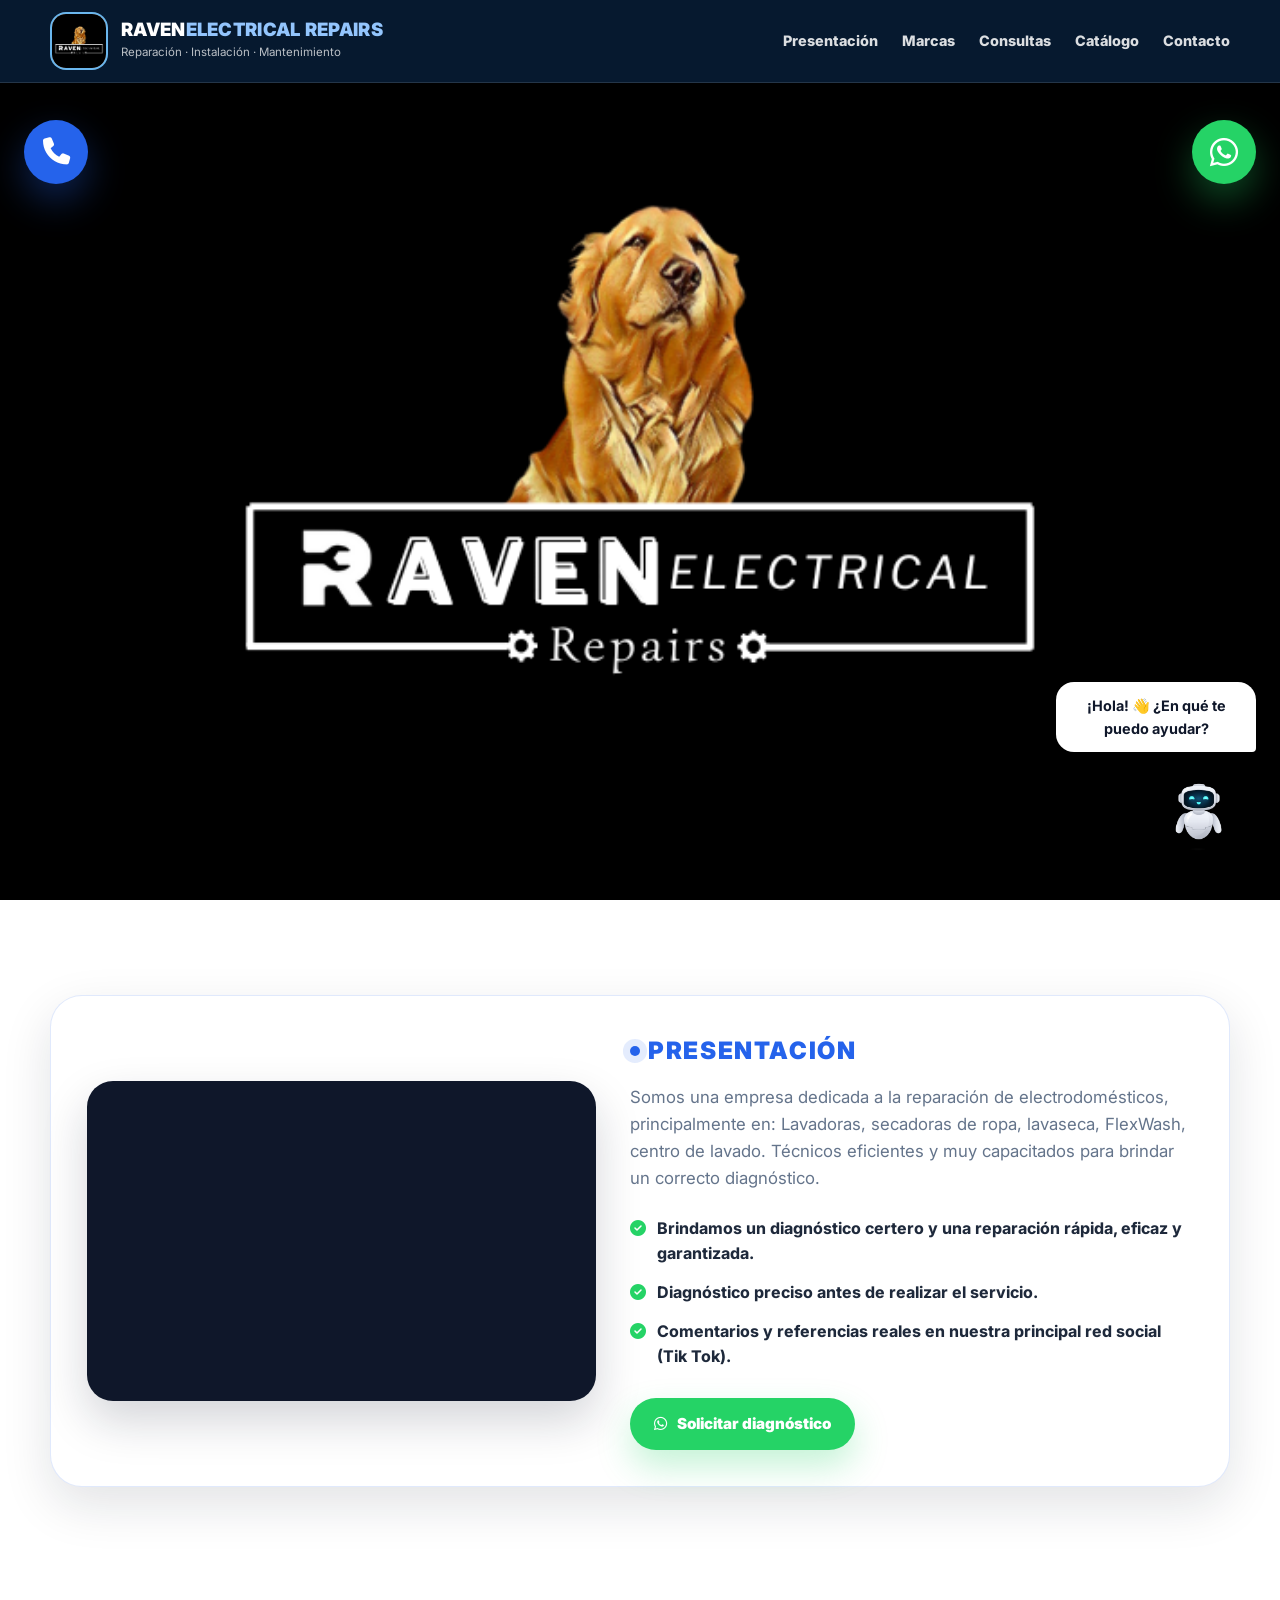
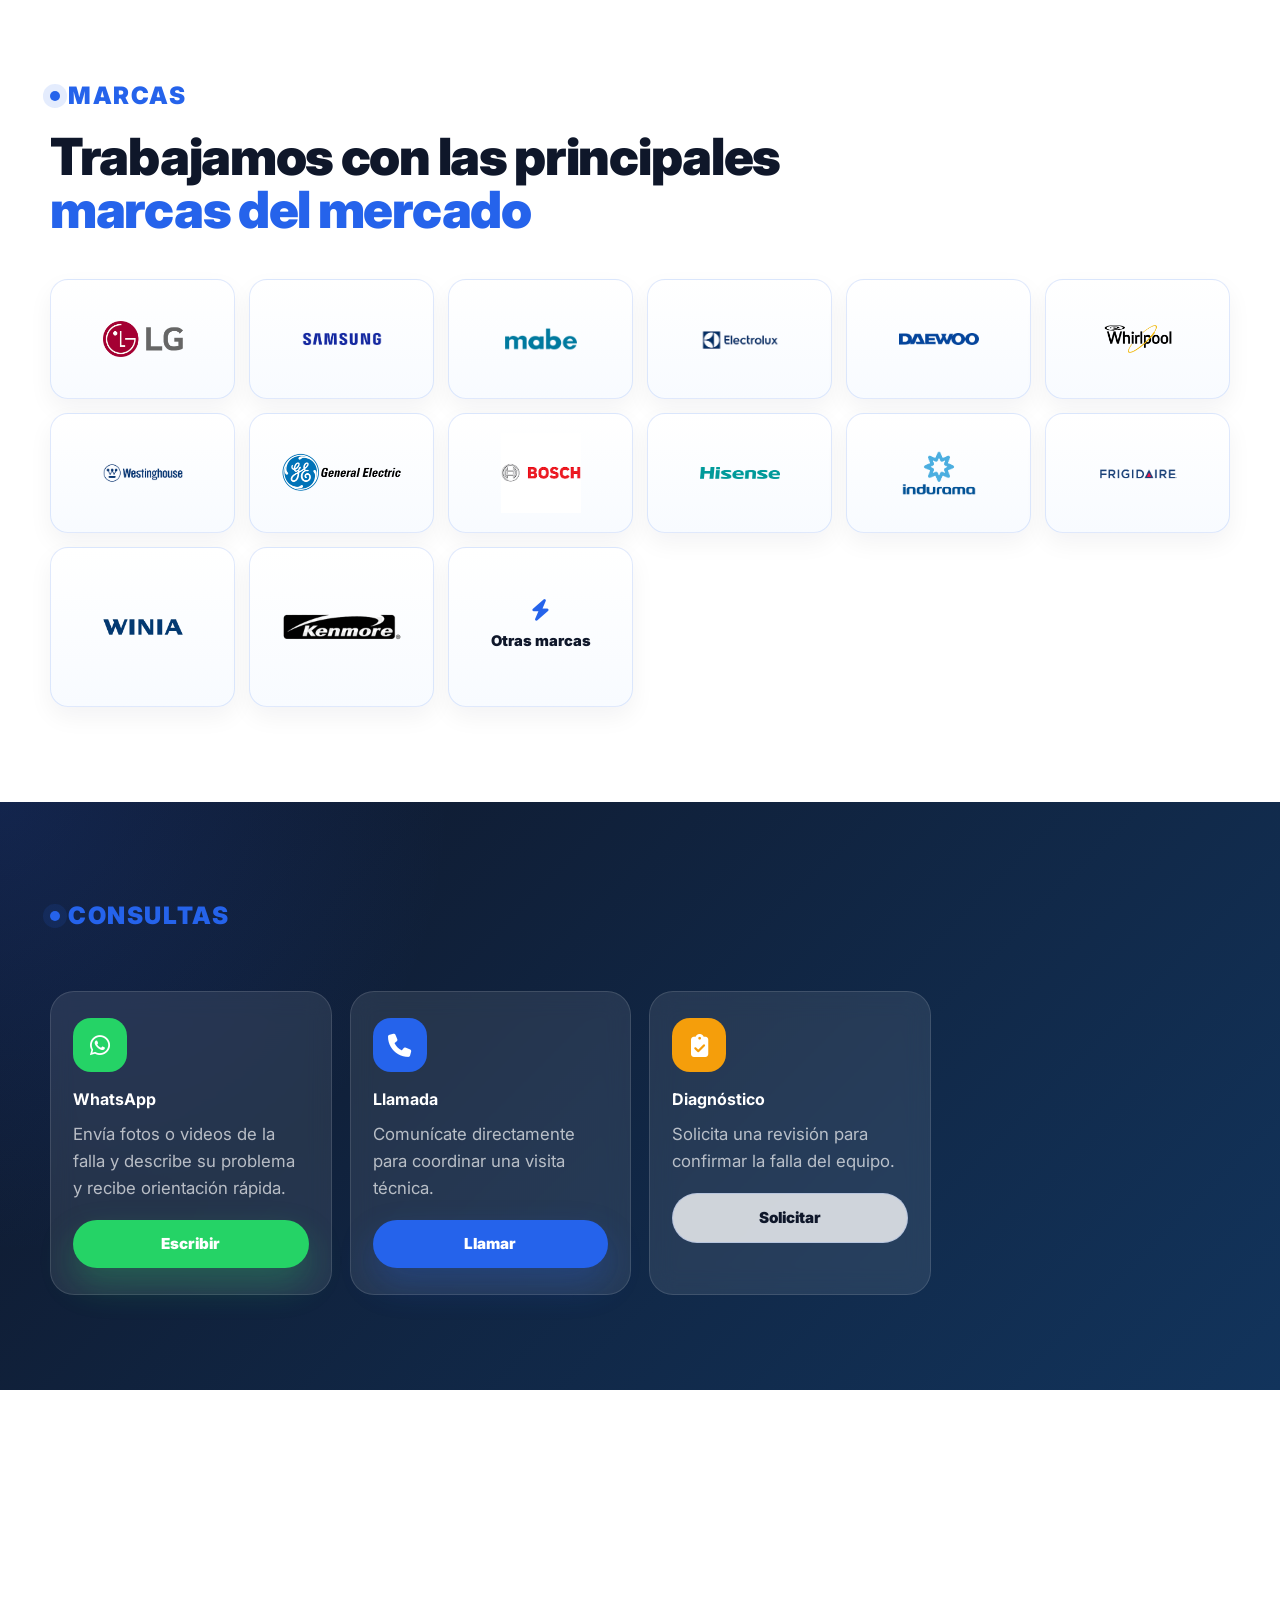
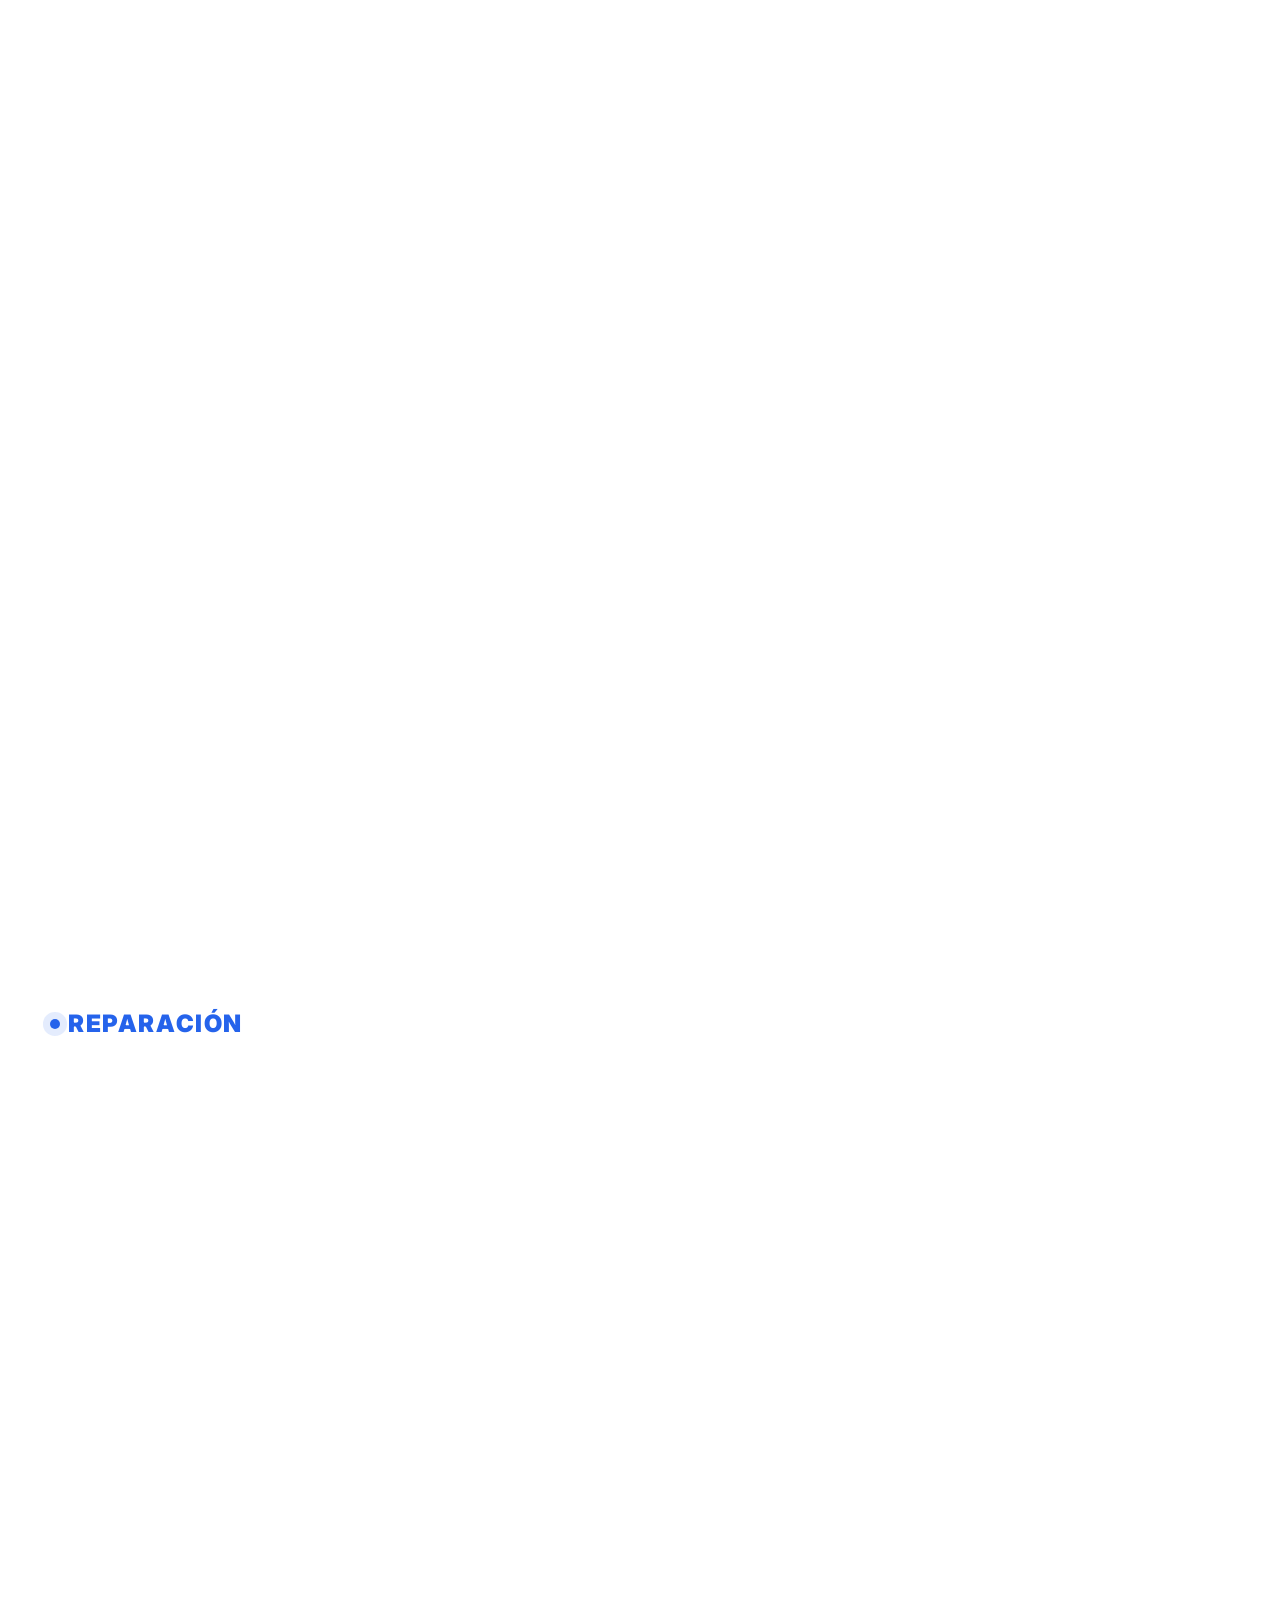
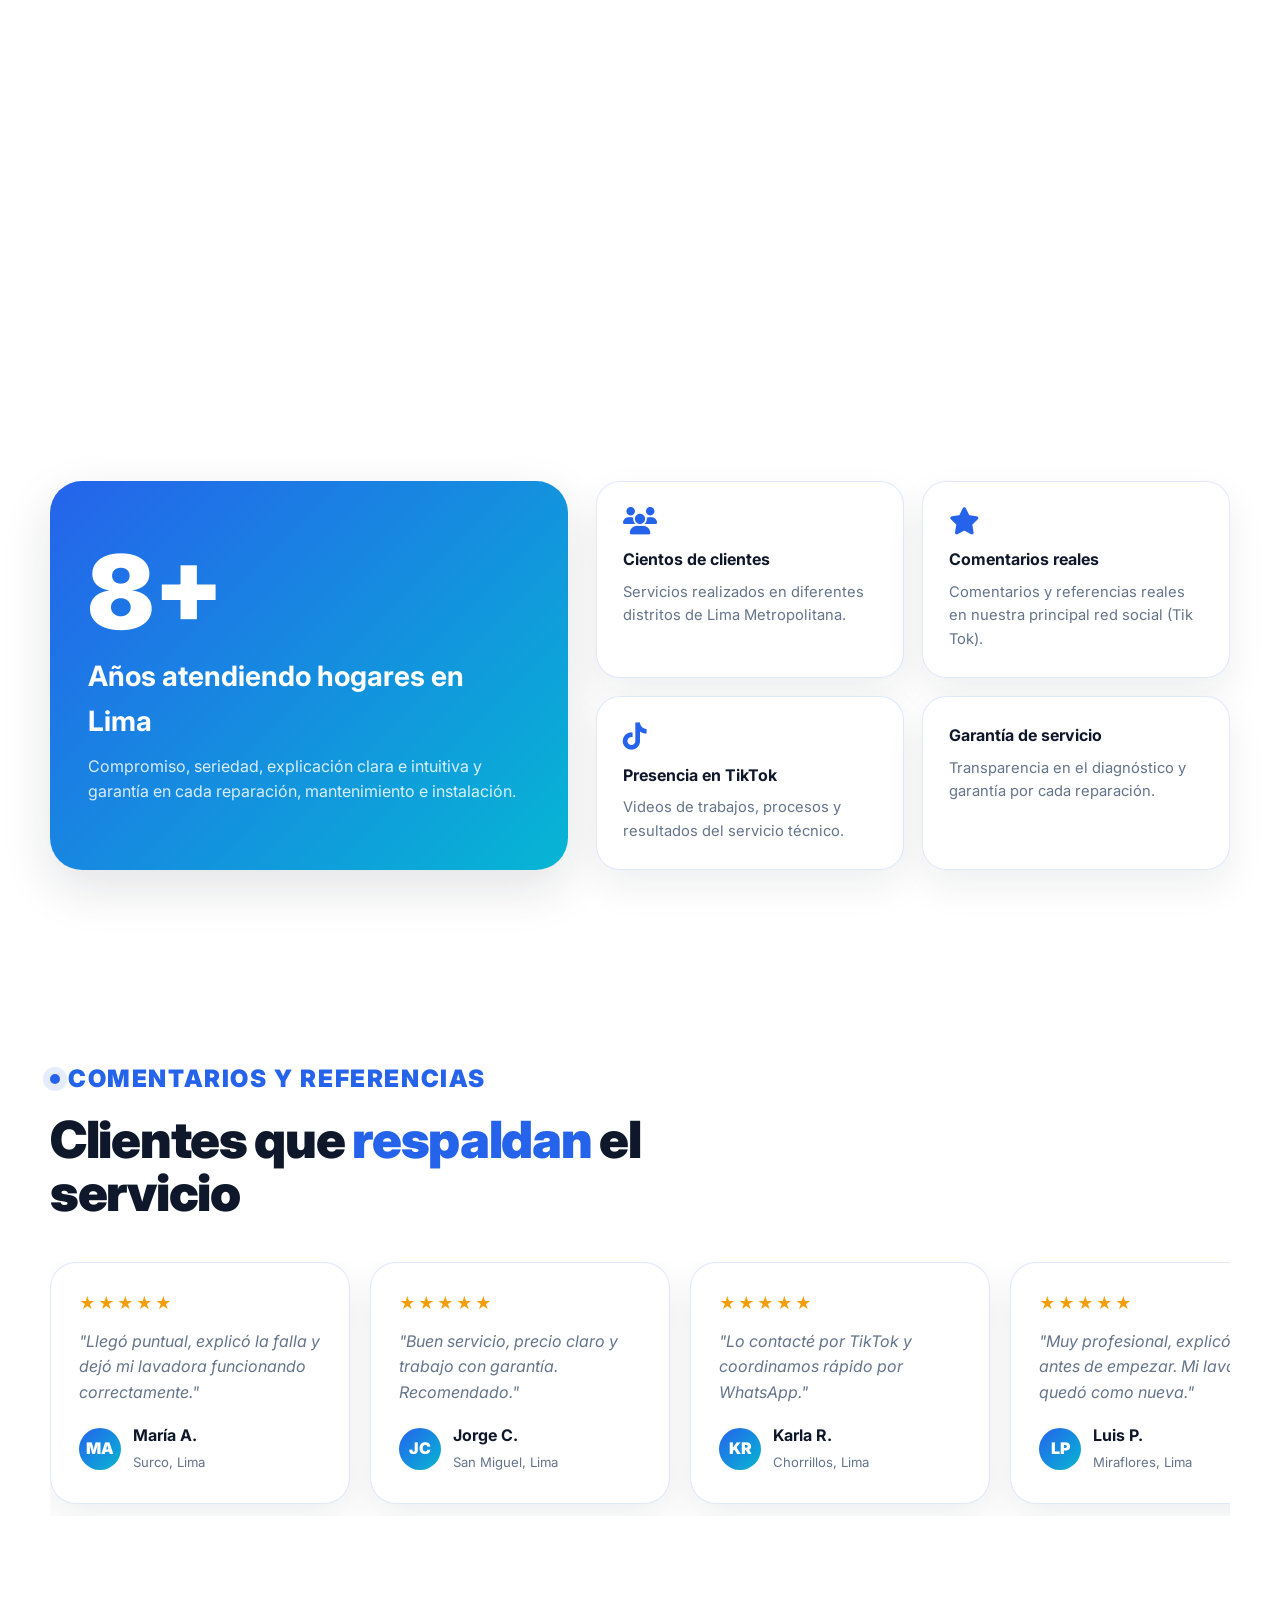
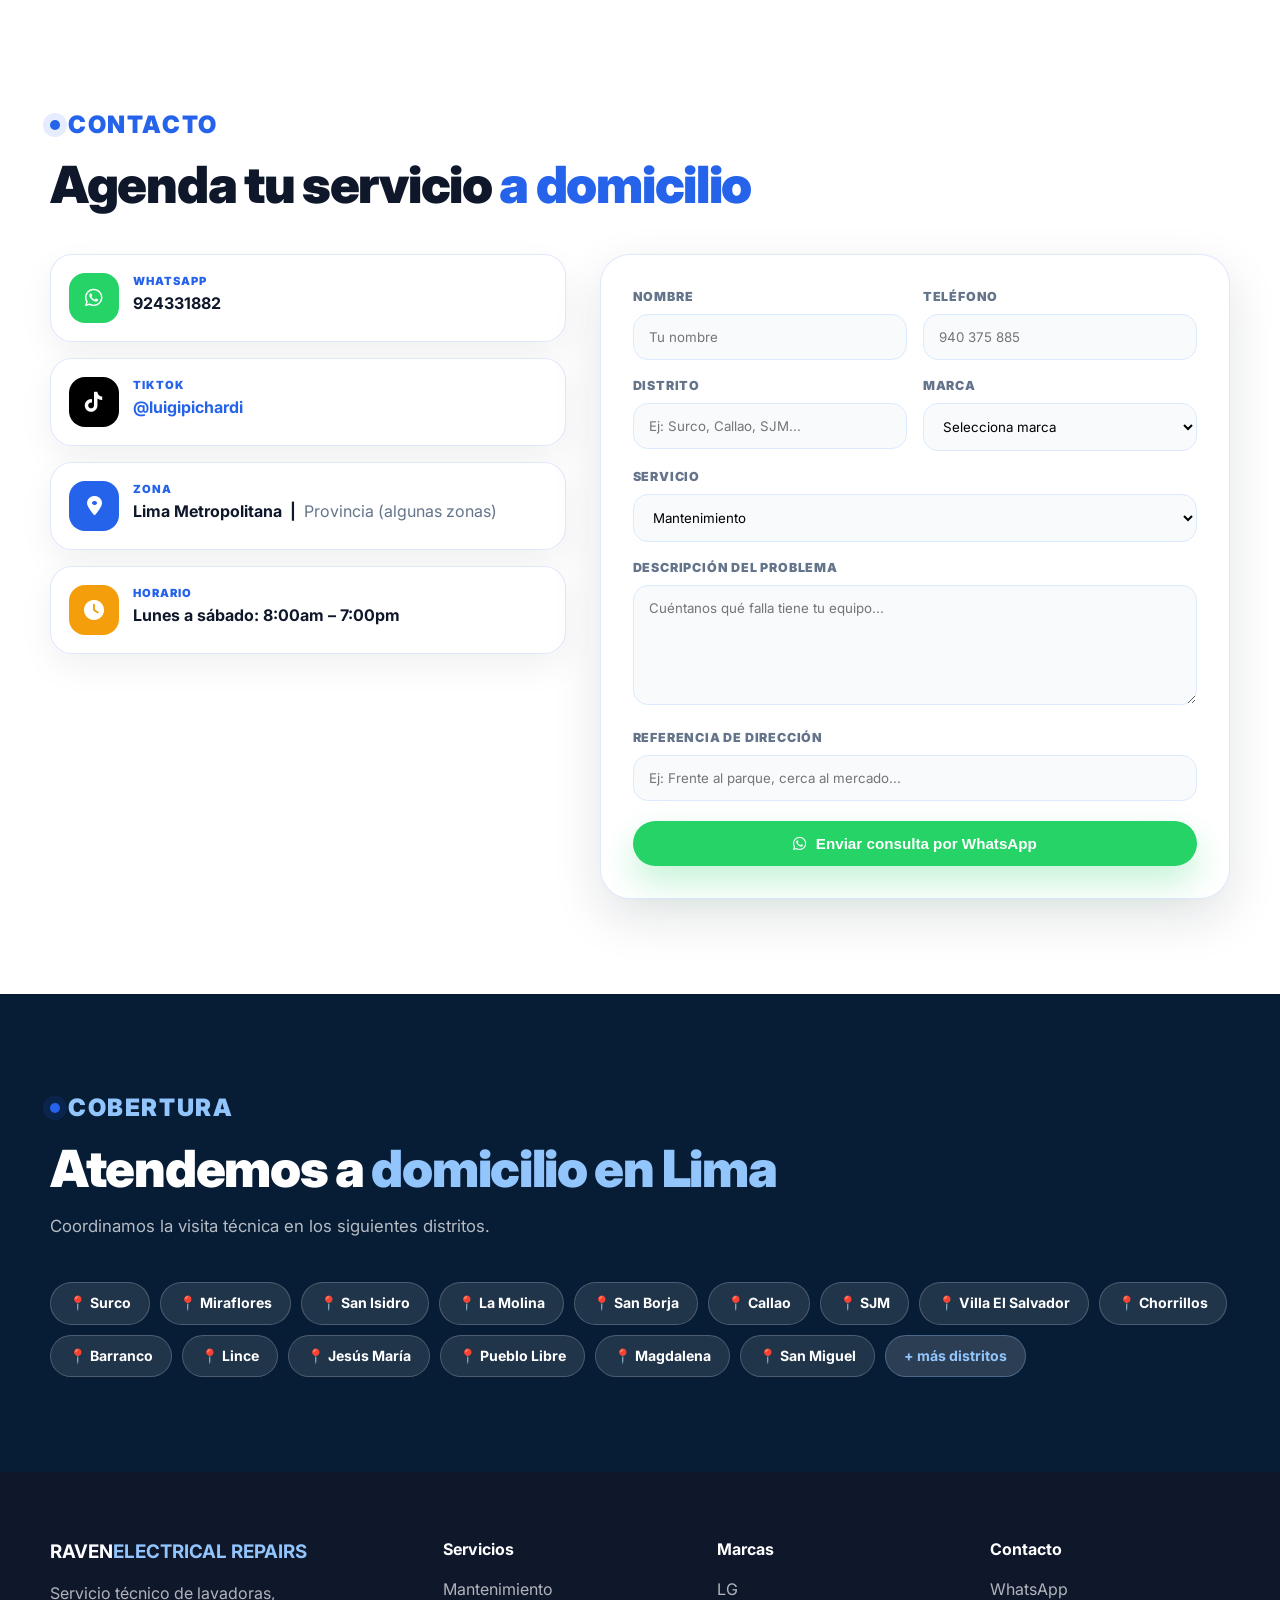
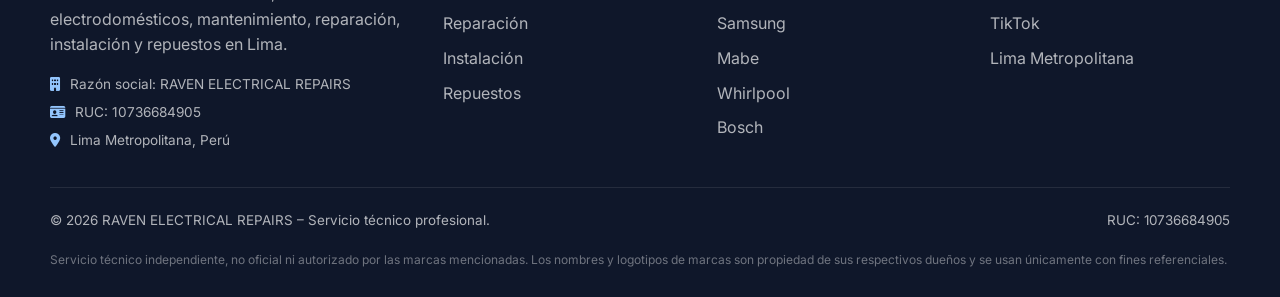
==== commit 1c95a250: "." ====
--- a/Pichardi/index.html
+++ b/Pichardi/index.html
@@ -273,6 +273,13 @@
     .chat-opt:hover { background:var(--accent); color:white; }
     .reveal { opacity: 0; transform: translateY(24px); transition: opacity .7s ease, transform .7s ease; }
     .reveal.visible { opacity: 1; transform: translateY(0); }
+    /* LIGHTBOX */
+    .lightbox { display:none; position:fixed; inset:0; background:rgba(0,0,0,.88); z-index:9999; align-items:center; justify-content:center; padding:20px; }
+    .lightbox.open { display:flex; }
+    .lightbox-inner { position:relative; width:100%; max-width:820px; border-radius:22px; overflow:hidden; box-shadow:0 30px 80px rgba(0,0,0,.5); background:#000; }
+    .lightbox-inner video { width:100%; max-height:80vh; object-fit:contain; display:block; }
+    .lightbox-close { position:absolute; top:12px; right:14px; background:rgba(0,0,0,.6); color:white; border:none; border-radius:50%; width:38px; height:38px; font-size:1.2rem; cursor:pointer; display:flex; align-items:center; justify-content:center; z-index:10; }
+    .catalog-media { cursor:pointer; }
     @keyframes floatLogo { 0%,100% { transform: translateY(0); } 50% { transform: translateY(-12px); } }
     @keyframes bounceWa { 0%,100% { transform: translateY(0); } 50% { transform: translateY(-7px); } }
     @media (max-width: 1050px) {
@@ -625,7 +632,7 @@
       <div class="contact-grid reveal">
         <div class="contact-list">
           <div class="contact-item"><div class="contact-icon" style="background:#25d366"><i class="fab fa-whatsapp"></i></div><div><small>WhatsApp</small><strong>924331882</strong></div></div>
-          <div class="contact-item"><div class="contact-icon" style="background:#000"><i class="fab fa-tiktok"></i></div><div><small>TikTok</small><strong>@luigipichardi</strong></div></div>
+          <div class="contact-item" style="cursor:pointer;" onclick="window.open('https://www.tiktok.com/@luigipichardi','_blank')"><div class="contact-icon" style="background:#000"><i class="fab fa-tiktok"></i></div><div><small>TikTok</small><strong style="color:var(--accent);">@luigipichardi</strong></div></div>
           <div class="contact-item"><div class="contact-icon"><i class="fas fa-map-marker-alt"></i></div><div><small>Zona</small><strong>Lima Metropolitana &nbsp;|&nbsp; <span style="font-weight:400;color:var(--muted);">Provincia (algunas zonas)</span></strong></div></div>
           <div class="contact-item"><div class="contact-icon" style="background:#f59e0b"><i class="fas fa-clock"></i></div><div><small>Horario</small><strong>Lunes a sábado: 8:00am – 7:00pm</strong></div></div>
         </div>
@@ -699,6 +706,14 @@
       </div>
     </div>
   </footer>
+
+  <!-- LIGHTBOX -->
+  <div class="lightbox" id="lightbox" onclick="closeLightbox(event)">
+    <div class="lightbox-inner">
+      <button class="lightbox-close" onclick="closeLightbox()"><i class="fas fa-times"></i></button>
+      <video id="lightboxVideo" autoplay muted loop playsinline></video>
+    </div>
+  </div>
 
   <script>
     const navbar = document.getElementById('navbar');
@@ -861,6 +876,33 @@
         }, 800);
       }
     }
+
+    // LIGHTBOX
+    document.querySelectorAll('.catalog-media').forEach(media => {
+      media.addEventListener('click', () => {
+        const src = media.querySelector('source').getAttribute('src');
+        const lbVideo = document.getElementById('lightboxVideo');
+        lbVideo.src = src;
+        lbVideo.load();
+        lbVideo.play();
+        document.getElementById('lightbox').classList.add('open');
+        document.body.style.overflow = 'hidden';
+      });
+    });
+
+    function closeLightbox(e) {
+      if (e && e.target !== document.getElementById('lightbox') && !e.target.closest('.lightbox-close')) return;
+      const lb = document.getElementById('lightbox');
+      const lbVideo = document.getElementById('lightboxVideo');
+      lb.classList.remove('open');
+      lbVideo.pause();
+      lbVideo.src = '';
+      document.body.style.overflow = '';
+    }
+
+    document.addEventListener('keydown', e => {
+      if (e.key === 'Escape') closeLightbox({ target: document.getElementById('lightbox') });
+    });
   </script>
 </body>
 </html>
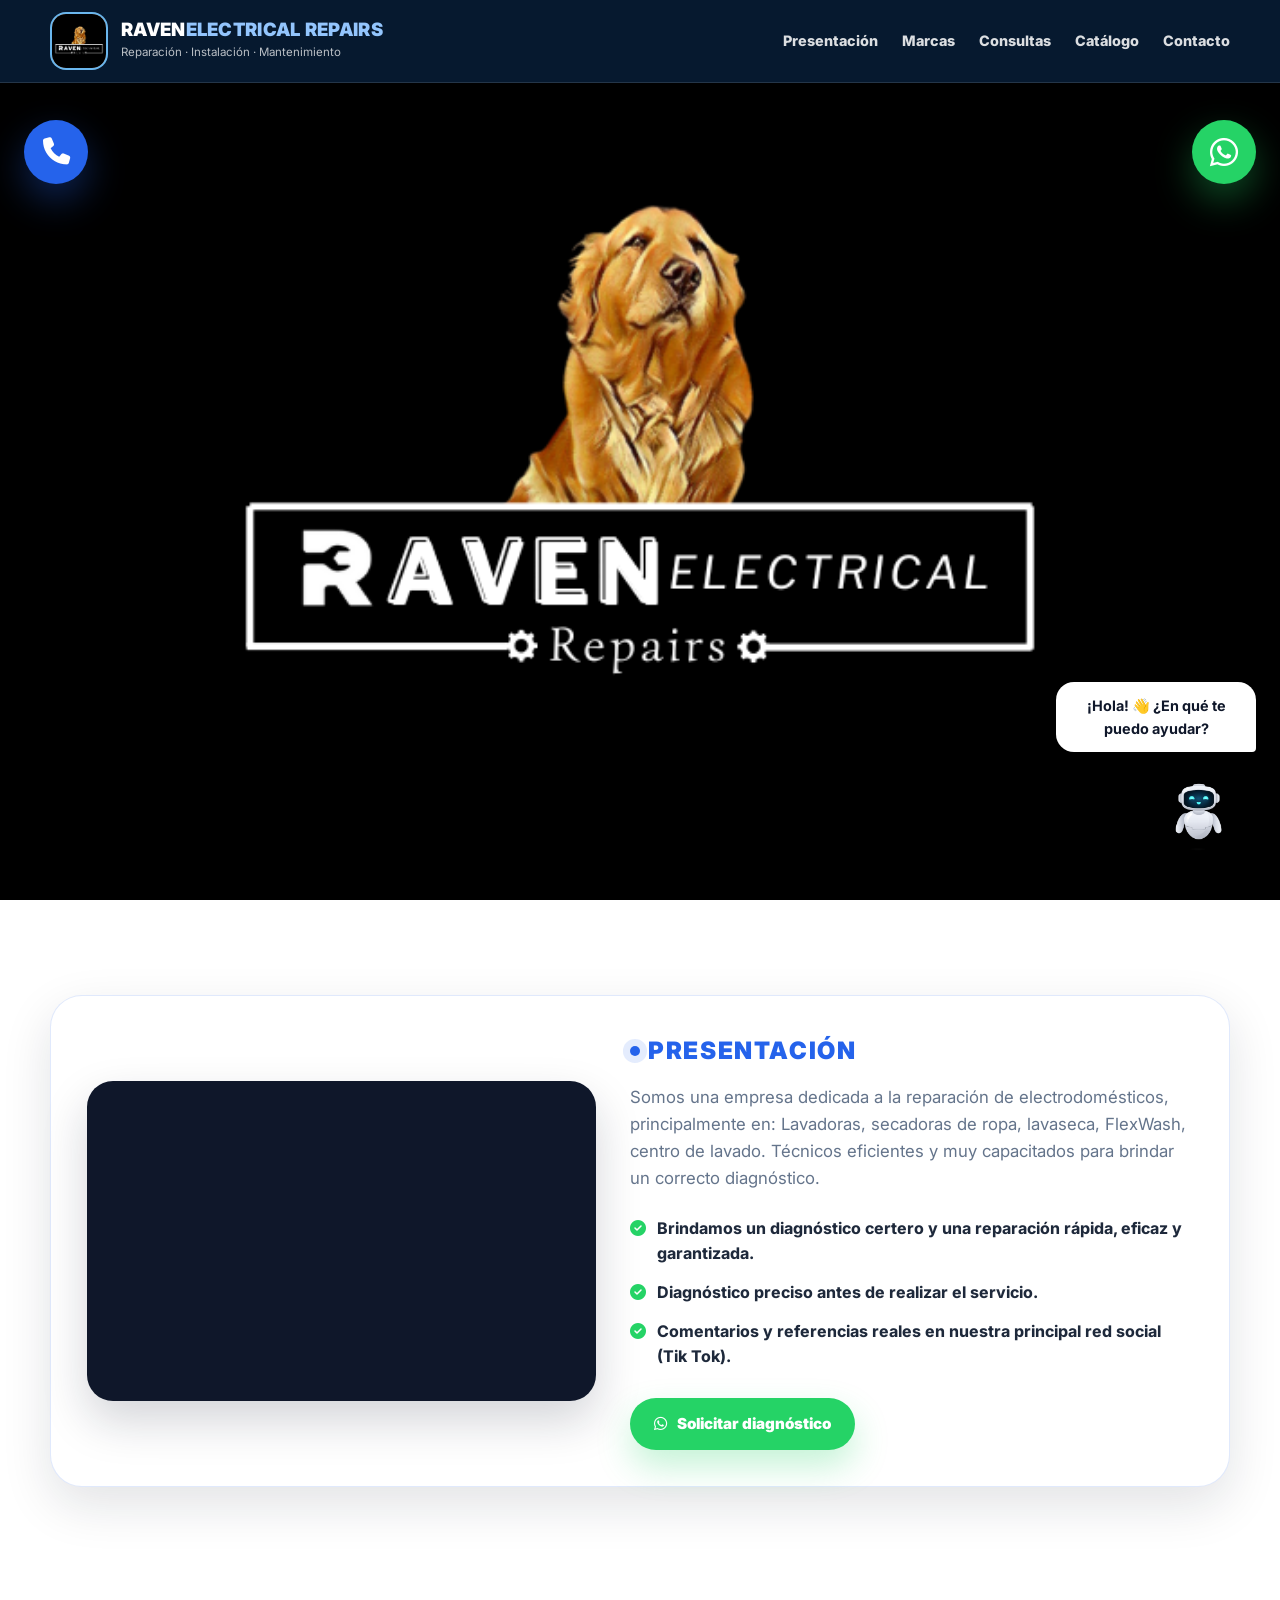
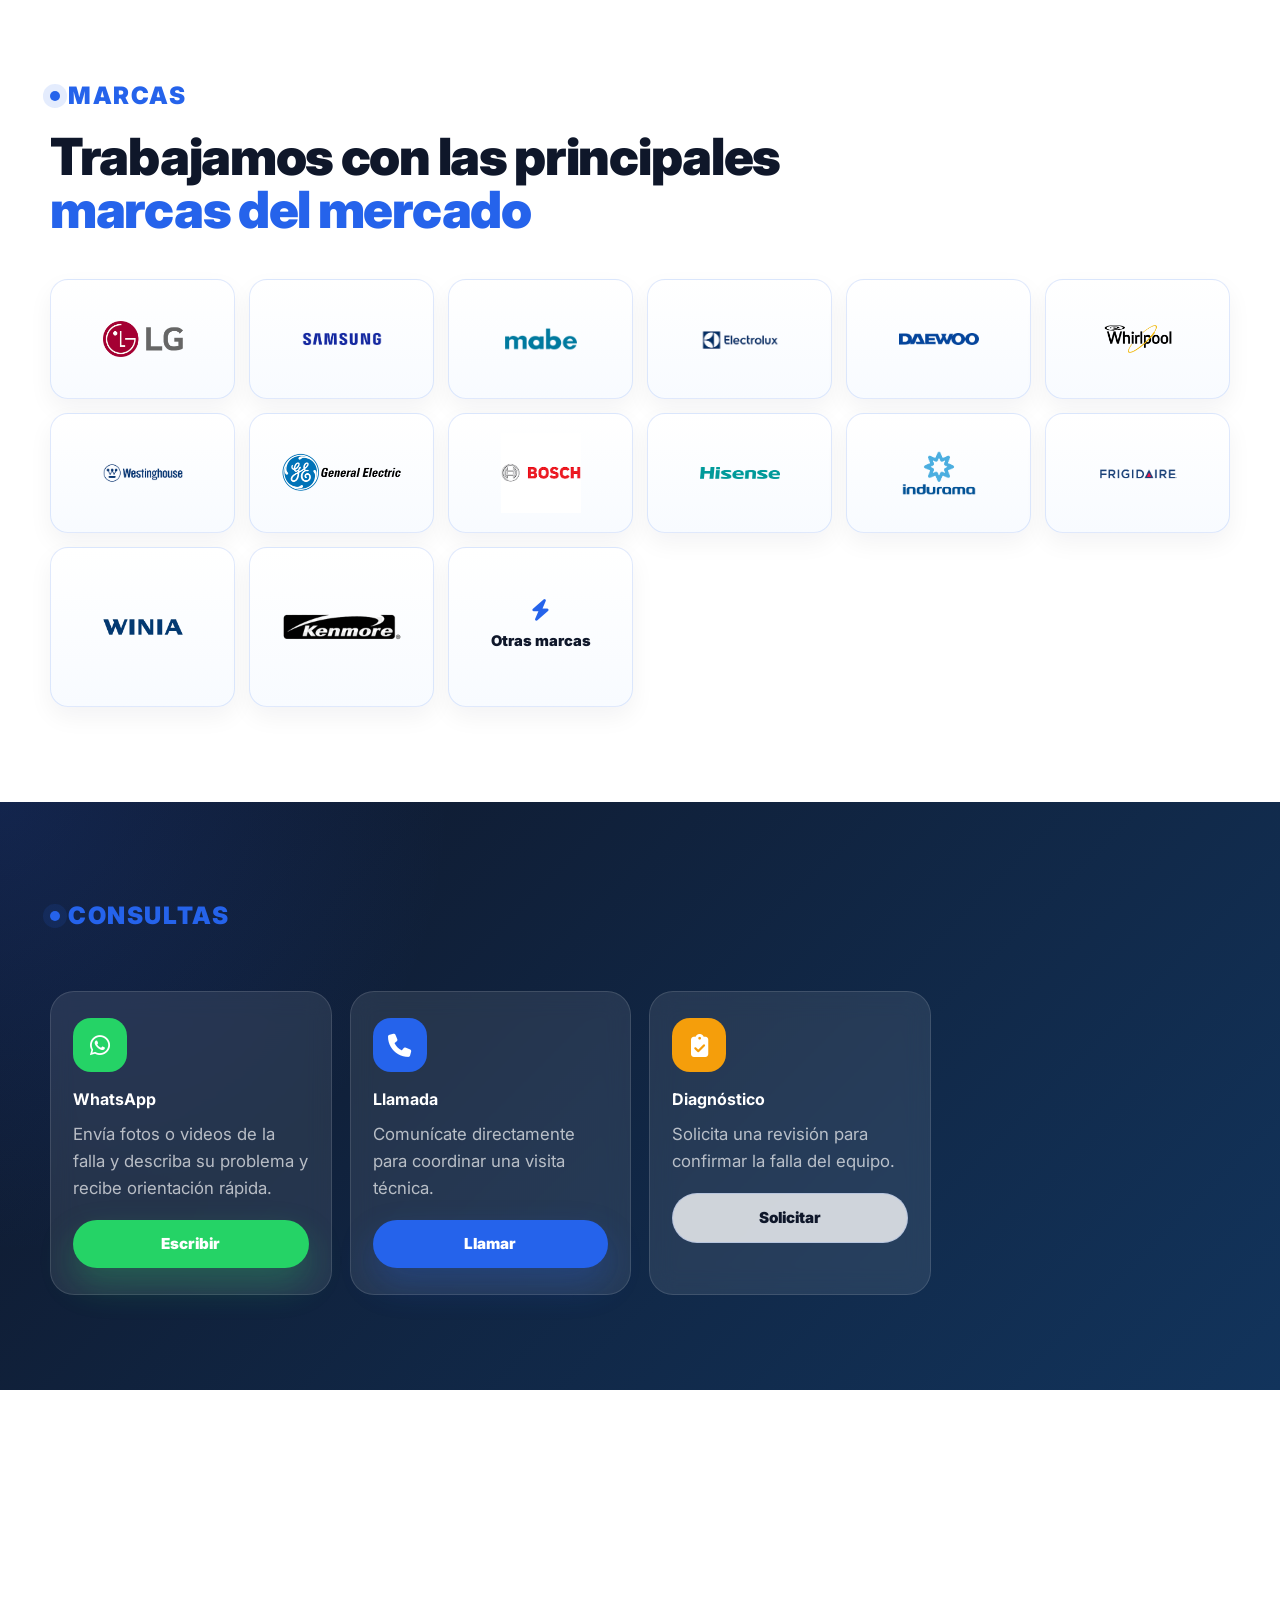
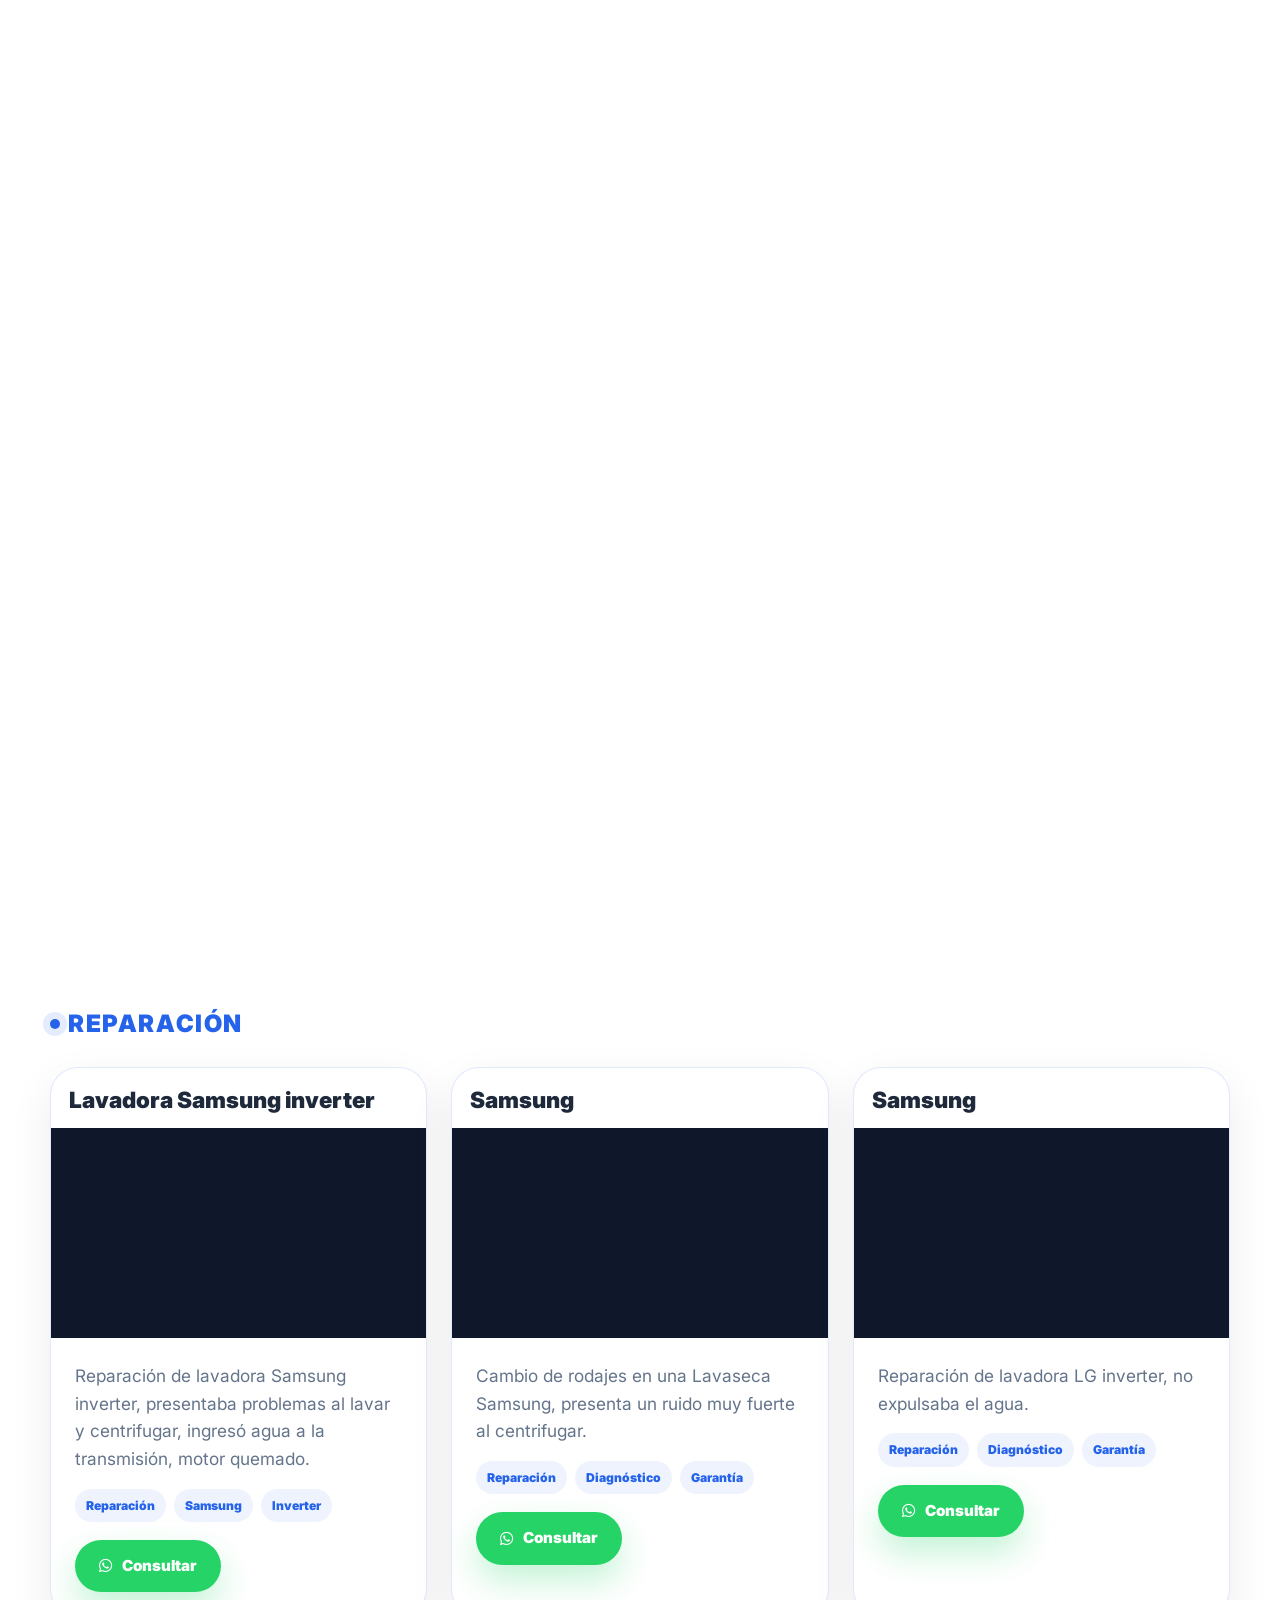
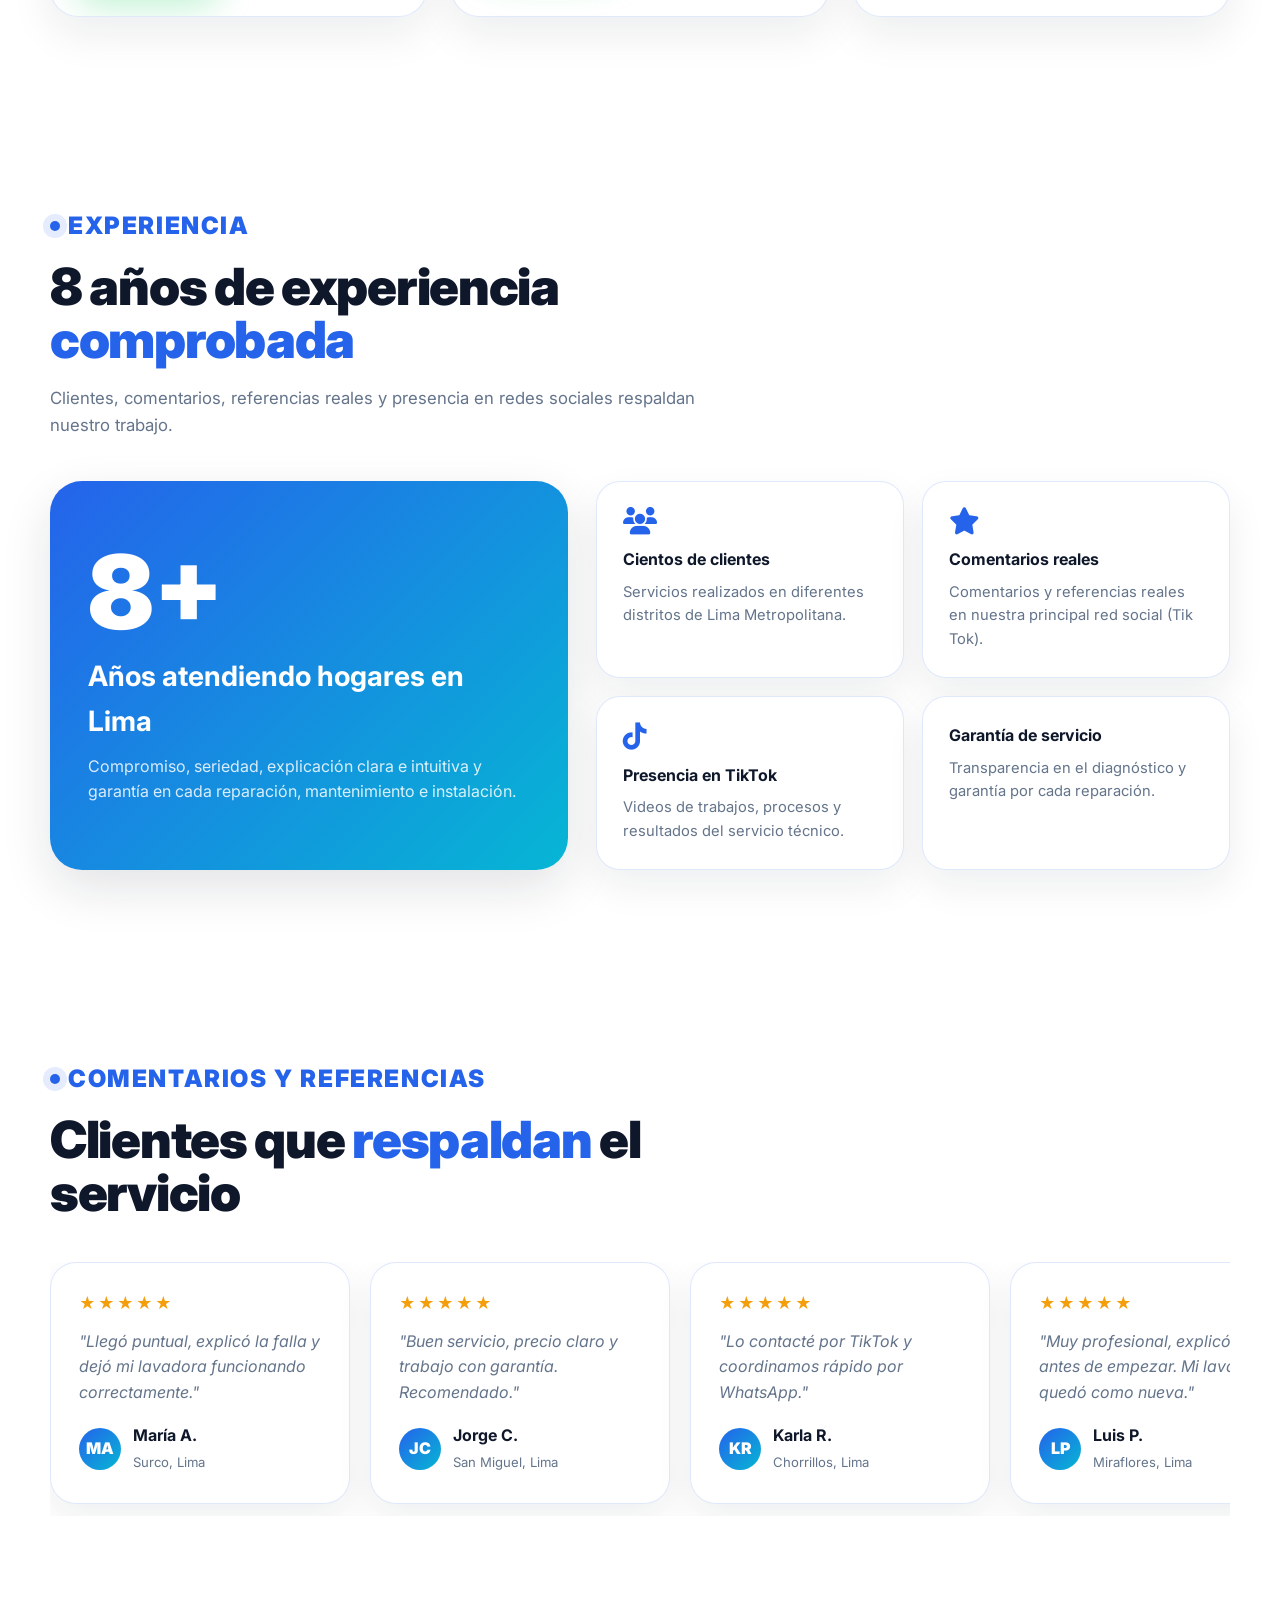
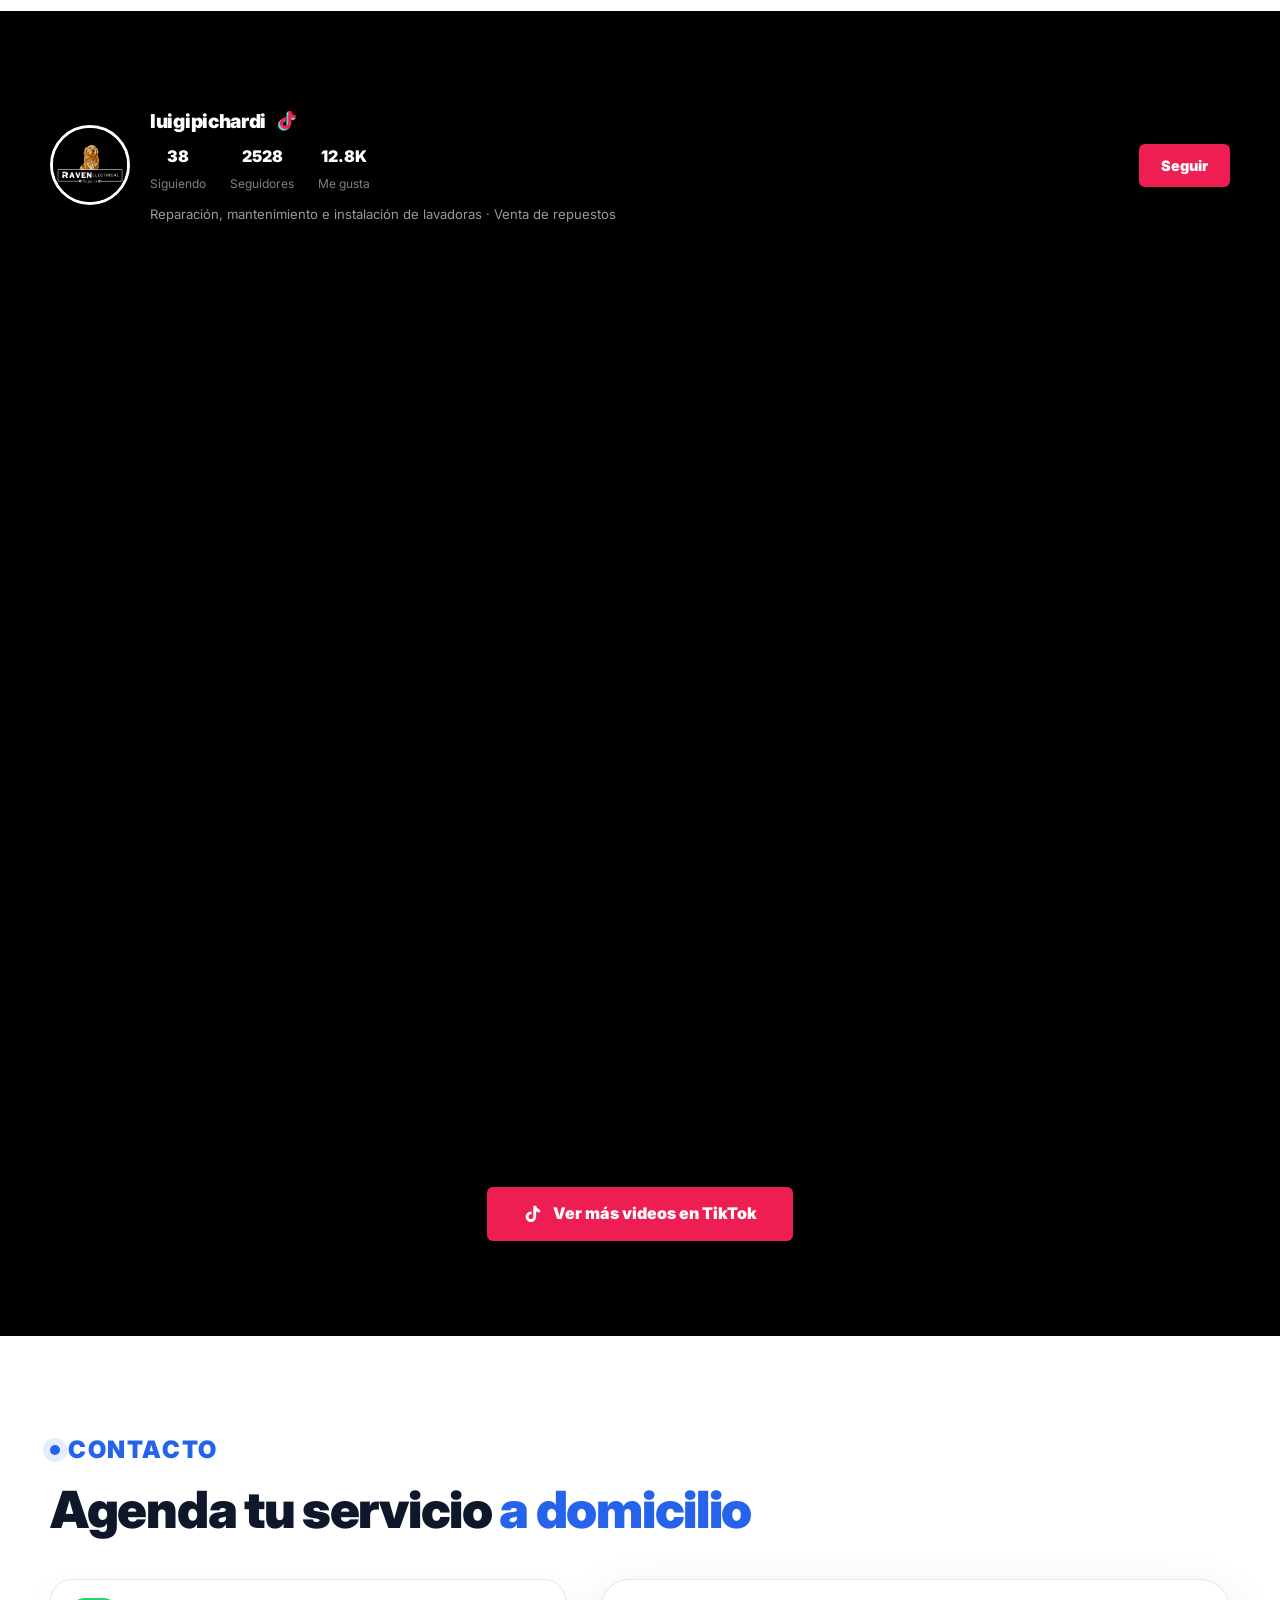
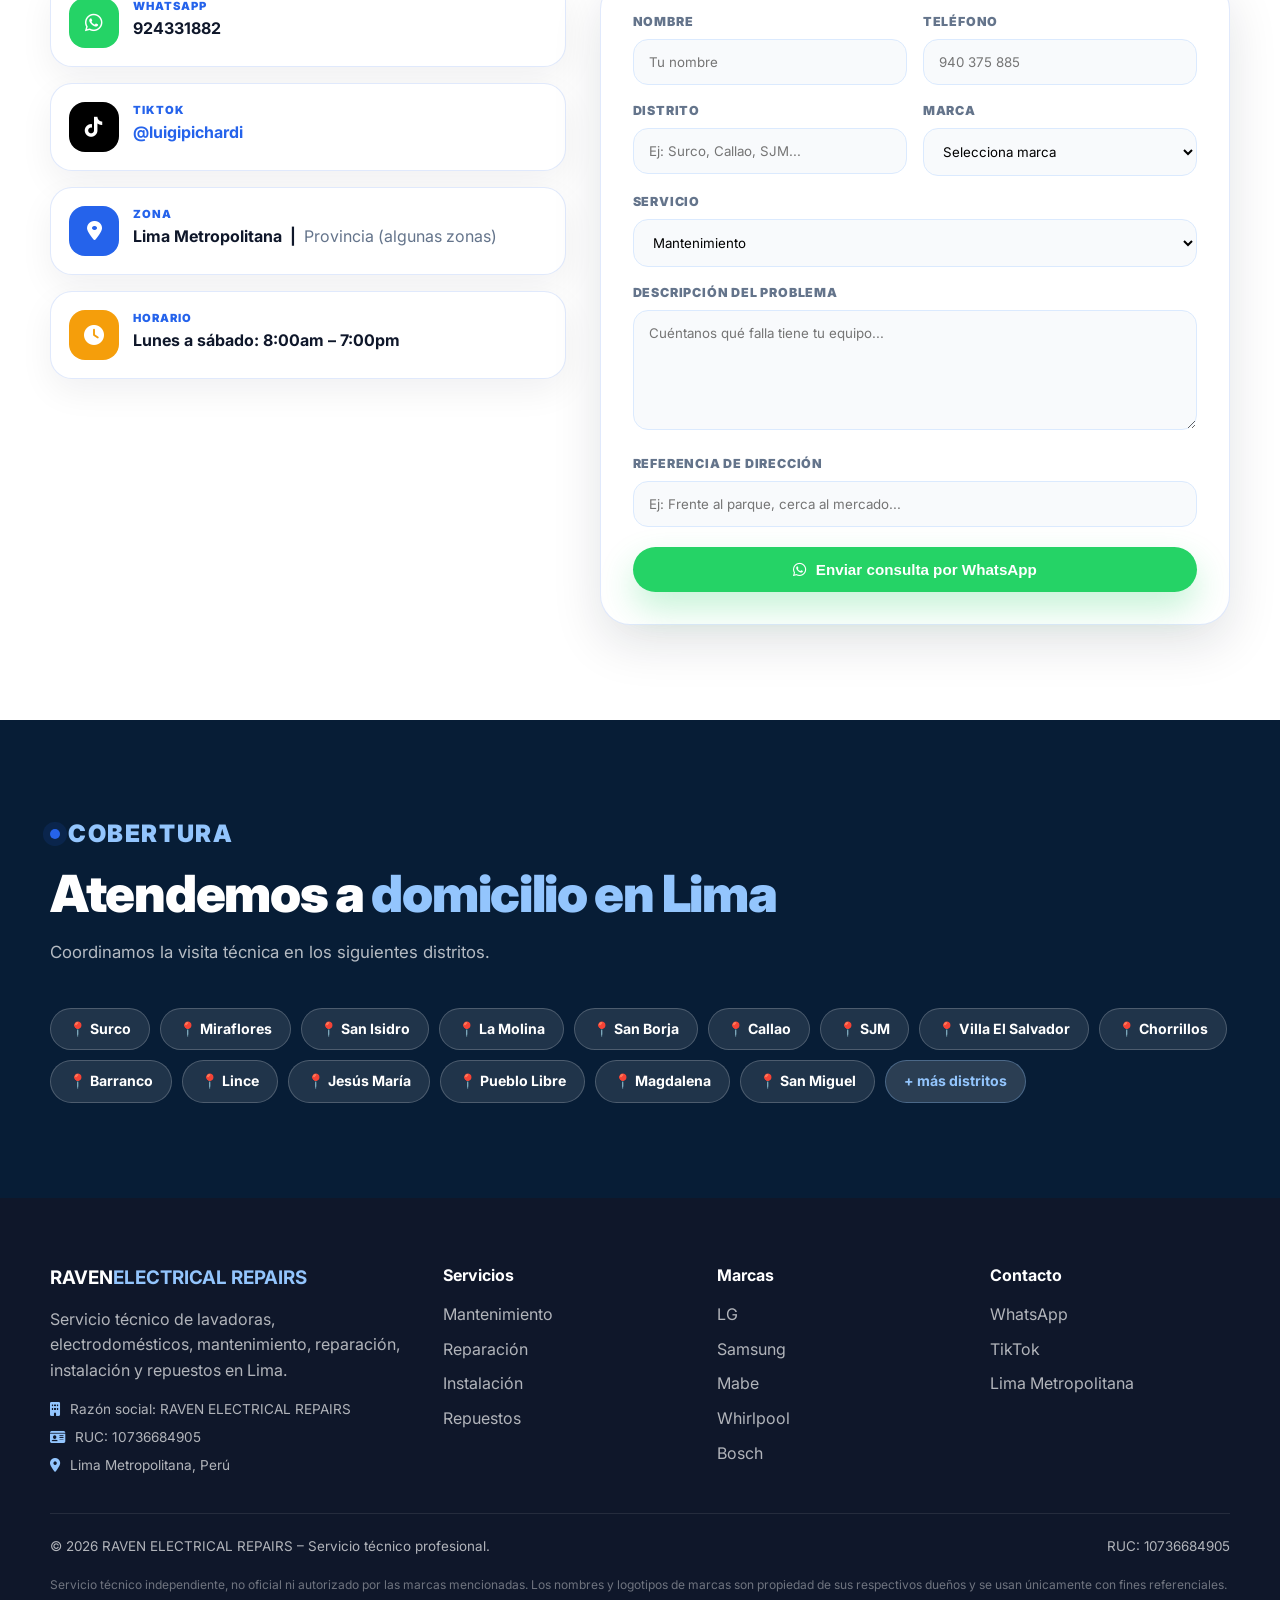
==== commit c778196a: "Add files via upload" ====
--- a/Pichardi/index.html
+++ b/Pichardi/index.html
@@ -280,6 +280,22 @@
     .lightbox-inner video { width:100%; max-height:80vh; object-fit:contain; display:block; }
     .lightbox-close { position:absolute; top:12px; right:14px; background:rgba(0,0,0,.6); color:white; border:none; border-radius:50%; width:38px; height:38px; font-size:1.2rem; cursor:pointer; display:flex; align-items:center; justify-content:center; z-index:10; }
     .catalog-media { cursor:pointer; }
+    /* TIKTOK GRID */
+    .tt-thumb { position:relative; aspect-ratio:9/16; overflow:hidden; cursor:pointer; background:#000; }
+    .tt-thumb video { width:100%; height:100%; object-fit:cover; display:block; transition:transform .3s ease; }
+    .tt-thumb:hover video { transform:scale(1.05); }
+    .tt-overlay { position:absolute; inset:0; background:rgba(0,0,0,0); display:flex; align-items:center; justify-content:center; transition:.25s ease; }
+    .tt-overlay i { color:white; font-size:2rem; opacity:0; transition:.25s ease; }
+    .tt-thumb:hover .tt-overlay { background:rgba(0,0,0,.38); }
+    .tt-thumb:hover .tt-overlay i { opacity:1; }
+    @media(max-width:720px) { 
+      #tiktokGrid { grid-template-columns:repeat(3,1fr) !important; }
+      .tt-profile { flex-wrap:wrap; gap:12px !important; align-items:flex-start !important; }
+      .tt-profile > div:first-child { width:60px !important; height:60px !important; }
+      .tt-profile > div:first-child > div { width:60px !important; height:60px !important; }
+      .tt-stats { gap:12px !important; }
+      .tt-follow-btn { margin-top:4px; }
+    }
     @keyframes floatLogo { 0%,100% { transform: translateY(0); } 50% { transform: translateY(-12px); } }
     @keyframes bounceWa { 0%,100% { transform: translateY(0); } 50% { transform: translateY(-7px); } }
     @media (max-width: 1050px) {
@@ -435,7 +451,7 @@
         <div class="quick-card">
           <div class="quick-icon" style="background:#25d366"><i class="fab fa-whatsapp"></i></div>
           <h3>WhatsApp</h3>
-          <p>Envía fotos o videos de la falla y describe su problema y recibe orientación rápida.</p>
+          <p>Envía fotos o videos de la falla y describa su problema y recibe orientación rápida.</p>
           <a href="https://wa.me/51940375885" target="_blank" class="btn btn-wa">Escribir</a>
         </div>
         <div class="quick-card">
@@ -619,6 +635,93 @@
           <div class="review-card"><div class="stars">★★★★★</div><blockquote>"Muy buen técnico, honesto con los costos y trabajó con repuestos de calidad."</blockquote><div class="author"><div class="avatar">VG</div><div><strong>Valeria G.</strong><span>Jesús María, Lima</span></div></div></div>
           <div class="review-card"><div class="stars">★★★★★</div><blockquote>"Lo vi en TikTok, lo contacté y quedé muy satisfecha con el resultado."</blockquote><div class="author"><div class="avatar">PM</div><div><strong>Patricia M.</strong><span>San Miguel, Lima</span></div></div></div>
         </div>
+      </div>
+    </div>
+  </section>
+
+  <!-- TIKTOK PREVIEW -->
+  <section class="section" id="tiktok" style="background:#000;padding-left:0;padding-right:0;">
+    <div class="container">
+      <!-- Header estilo TikTok -->
+      <div class="tt-profile" style="display:flex;align-items:center;gap:20px;margin-bottom:32px;" class="reveal">
+        <div style="position:relative;width:80px;height:80px;flex-shrink:0;">
+          <div style="width:80px;height:80px;border-radius:50%;overflow:hidden;border:3px solid #fff;">
+            <img src="img/logo_fondo.png" alt="Luigi Pichardi" style="width:100%;height:100%;object-fit:cover;">
+          </div>
+        </div>
+        <div style="flex:1;min-width:0;">
+          <div style="display:flex;align-items:center;gap:10px;flex-wrap:wrap;">
+            <span style="color:white;font-size:1.2rem;font-weight:900;letter-spacing:-.3px;">luigipichardi</span>
+            <svg width="22" height="22" viewBox="0 0 24 24" fill="none" xmlns="http://www.w3.org/2000/svg">
+              <path d="M19.59 6.69a4.83 4.83 0 0 1-3.77-4.25V2h-3.45v13.67a2.89 2.89 0 0 1-2.88 2.5 2.89 2.89 0 0 1-2.89-2.89 2.89 2.89 0 0 1 2.89-2.89c.28 0 .54.04.79.1V9.01a6.33 6.33 0 0 0-.79-.05 6.34 6.34 0 0 0-6.34 6.34 6.34 6.34 0 0 0 6.34 6.34 6.34 6.34 0 0 0 6.33-6.34V8.69a8.18 8.18 0 0 0 4.78 1.52V6.76a4.85 4.85 0 0 1-1.01-.07z" fill="white"/>
+              <path d="M19.59 6.69a4.83 4.83 0 0 1-3.77-4.25V2h-3.45v13.67a2.89 2.89 0 0 1-2.88 2.5 2.89 2.89 0 0 1-2.89-2.89 2.89 2.89 0 0 1 2.89-2.89c.28 0 .54.04.79.1V9.01a6.33 6.33 0 0 0-.79-.05 6.34 6.34 0 0 0-6.34 6.34 6.34 6.34 0 0 0 6.34 6.34 6.34 6.34 0 0 0 6.33-6.34V8.69a8.18 8.18 0 0 0 4.78 1.52V6.76a4.85 4.85 0 0 1-1.01-.07z" fill="#69C9D0" transform="translate(-1,1)"/>
+              <path d="M19.59 6.69a4.83 4.83 0 0 1-3.77-4.25V2h-3.45v13.67a2.89 2.89 0 0 1-2.88 2.5 2.89 2.89 0 0 1-2.89-2.89 2.89 2.89 0 0 1 2.89-2.89c.28 0 .54.04.79.1V9.01a6.33 6.33 0 0 0-.79-.05 6.34 6.34 0 0 0-6.34 6.34 6.34 6.34 0 0 0 6.34 6.34 6.34 6.34 0 0 0 6.33-6.34V8.69a8.18 8.18 0 0 0 4.78 1.52V6.76a4.85 4.85 0 0 1-1.01-.07z" fill="#EE1D52" transform="translate(1,-1)"/>
+            </svg>
+          </div>
+          <div class="tt-stats" style="display:flex;gap:24px;margin-top:8px;">
+            <div style="text-align:center;"><span style="color:white;font-weight:900;font-size:1rem;">38</span><br><span style="color:rgba(255,255,255,.5);font-size:.75rem;">Siguiendo</span></div>
+            <div style="text-align:center;"><span style="color:white;font-weight:900;font-size:1rem;">2528</span><br><span style="color:rgba(255,255,255,.5);font-size:.75rem;">Seguidores</span></div>
+            <div style="text-align:center;"><span style="color:white;font-weight:900;font-size:1rem;">12.8K</span><br><span style="color:rgba(255,255,255,.5);font-size:.75rem;">Me gusta</span></div>
+          </div>
+          <div style="color:rgba(255,255,255,.6);font-size:.82rem;margin-top:8px;">Reparación, mantenimiento e instalación de lavadoras · Venta de repuestos</div>
+        </div>
+        <a href="https://www.tiktok.com/@luigipichardi" target="_blank" class="tt-follow-btn" style="flex-shrink:0;background:#EE1D52;color:white;font-weight:900;font-size:.9rem;padding:10px 22px;border-radius:6px;display:inline-flex;align-items:center;gap:8px;text-decoration:none;">
+          Seguir
+        </a>
+      </div>
+    </div>
+
+    <!-- Grid full width -->
+    <div style="display:grid;grid-template-columns:repeat(5,1fr);gap:4px;width:100%;" class="reveal" id="tiktokGrid">
+      <div class="tt-thumb" onclick="window.open('https://www.tiktok.com/@luigipichardi','_blank')">
+        <video src="Video/video1.mp4" muted playsinline preload="metadata"></video>
+        <div class="tt-overlay"><i class="fab fa-tiktok"></i></div>
+      </div>
+      <div class="tt-thumb" onclick="window.open('https://www.tiktok.com/@luigipichardi','_blank')">
+        <video src="Video/video2.mp4" muted playsinline preload="metadata"></video>
+        <div class="tt-overlay"><i class="fab fa-tiktok"></i></div>
+      </div>
+      <div class="tt-thumb" onclick="window.open('https://www.tiktok.com/@luigipichardi','_blank')">
+        <video src="Video/video3.mp4" muted playsinline preload="metadata"></video>
+        <div class="tt-overlay"><i class="fab fa-tiktok"></i></div>
+      </div>
+      <div class="tt-thumb" onclick="window.open('https://www.tiktok.com/@luigipichardi','_blank')">
+        <video src="Video/video4.mp4" muted playsinline preload="metadata"></video>
+        <div class="tt-overlay"><i class="fab fa-tiktok"></i></div>
+      </div>
+      <div class="tt-thumb" onclick="window.open('https://www.tiktok.com/@luigipichardi','_blank')">
+        <video src="Video/video5.mp4" muted playsinline preload="metadata"></video>
+        <div class="tt-overlay"><i class="fab fa-tiktok"></i></div>
+      </div>
+      <div class="tt-thumb" onclick="window.open('https://www.tiktok.com/@luigipichardi','_blank')">
+        <video src="Video/video6.mp4" muted playsinline preload="metadata"></video>
+        <div class="tt-overlay"><i class="fab fa-tiktok"></i></div>
+      </div>
+      <div class="tt-thumb" onclick="window.open('https://www.tiktok.com/@luigipichardi','_blank')">
+        <video src="Video/video7.mp4" muted playsinline preload="metadata"></video>
+        <div class="tt-overlay"><i class="fab fa-tiktok"></i></div>
+      </div>
+      <div class="tt-thumb" onclick="window.open('https://www.tiktok.com/@luigipichardi','_blank')">
+        <video src="Video/video8.mp4" muted playsinline preload="metadata"></video>
+        <div class="tt-overlay"><i class="fab fa-tiktok"></i></div>
+      </div>
+      <div class="tt-thumb" onclick="window.open('https://www.tiktok.com/@luigipichardi','_blank')">
+        <video src="Video/video9.mp4" muted playsinline preload="metadata"></video>
+        <div class="tt-overlay"><i class="fab fa-tiktok"></i></div>
+      </div>
+      <div class="tt-thumb" onclick="window.open('https://www.tiktok.com/@luigipichardi','_blank')">
+        <video src="Video/video10.mp4" muted playsinline preload="metadata"></video>
+        <div class="tt-overlay"><i class="fab fa-tiktok"></i></div>
+      </div>
+    </div>
+
+    <div class="container">
+      <!-- Ver más -->
+      <div style="text-align:center;margin-top:28px;" class="reveal">
+        <a href="https://www.tiktok.com/@luigipichardi" target="_blank" style="display:inline-flex;align-items:center;gap:10px;background:#EE1D52;color:white;font-weight:900;font-size:1rem;padding:14px 36px;border-radius:6px;text-decoration:none;">
+          <svg width="20" height="20" viewBox="0 0 24 24" fill="white" xmlns="http://www.w3.org/2000/svg"><path d="M19.59 6.69a4.83 4.83 0 0 1-3.77-4.25V2h-3.45v13.67a2.89 2.89 0 0 1-2.88 2.5 2.89 2.89 0 0 1-2.89-2.89 2.89 2.89 0 0 1 2.89-2.89c.28 0 .54.04.79.1V9.01a6.33 6.33 0 0 0-.79-.05 6.34 6.34 0 0 0-6.34 6.34 6.34 6.34 0 0 0 6.34 6.34 6.34 6.34 0 0 0 6.33-6.34V8.69a8.18 8.18 0 0 0 4.78 1.52V6.76a4.85 4.85 0 0 1-1.01-.07z"/></svg>
+          Ver más videos en TikTok
+        </a>
       </div>
     </div>
   </section>
@@ -877,6 +980,11 @@
       }
     }
 
+    // TIKTOK THUMBNAILS — cargar primer frame
+    document.querySelectorAll('.tt-thumb video').forEach(v => {
+      v.currentTime = 0.5;
+    });
+
     // LIGHTBOX
     document.querySelectorAll('.catalog-media').forEach(media => {
       media.addEventListener('click', () => {
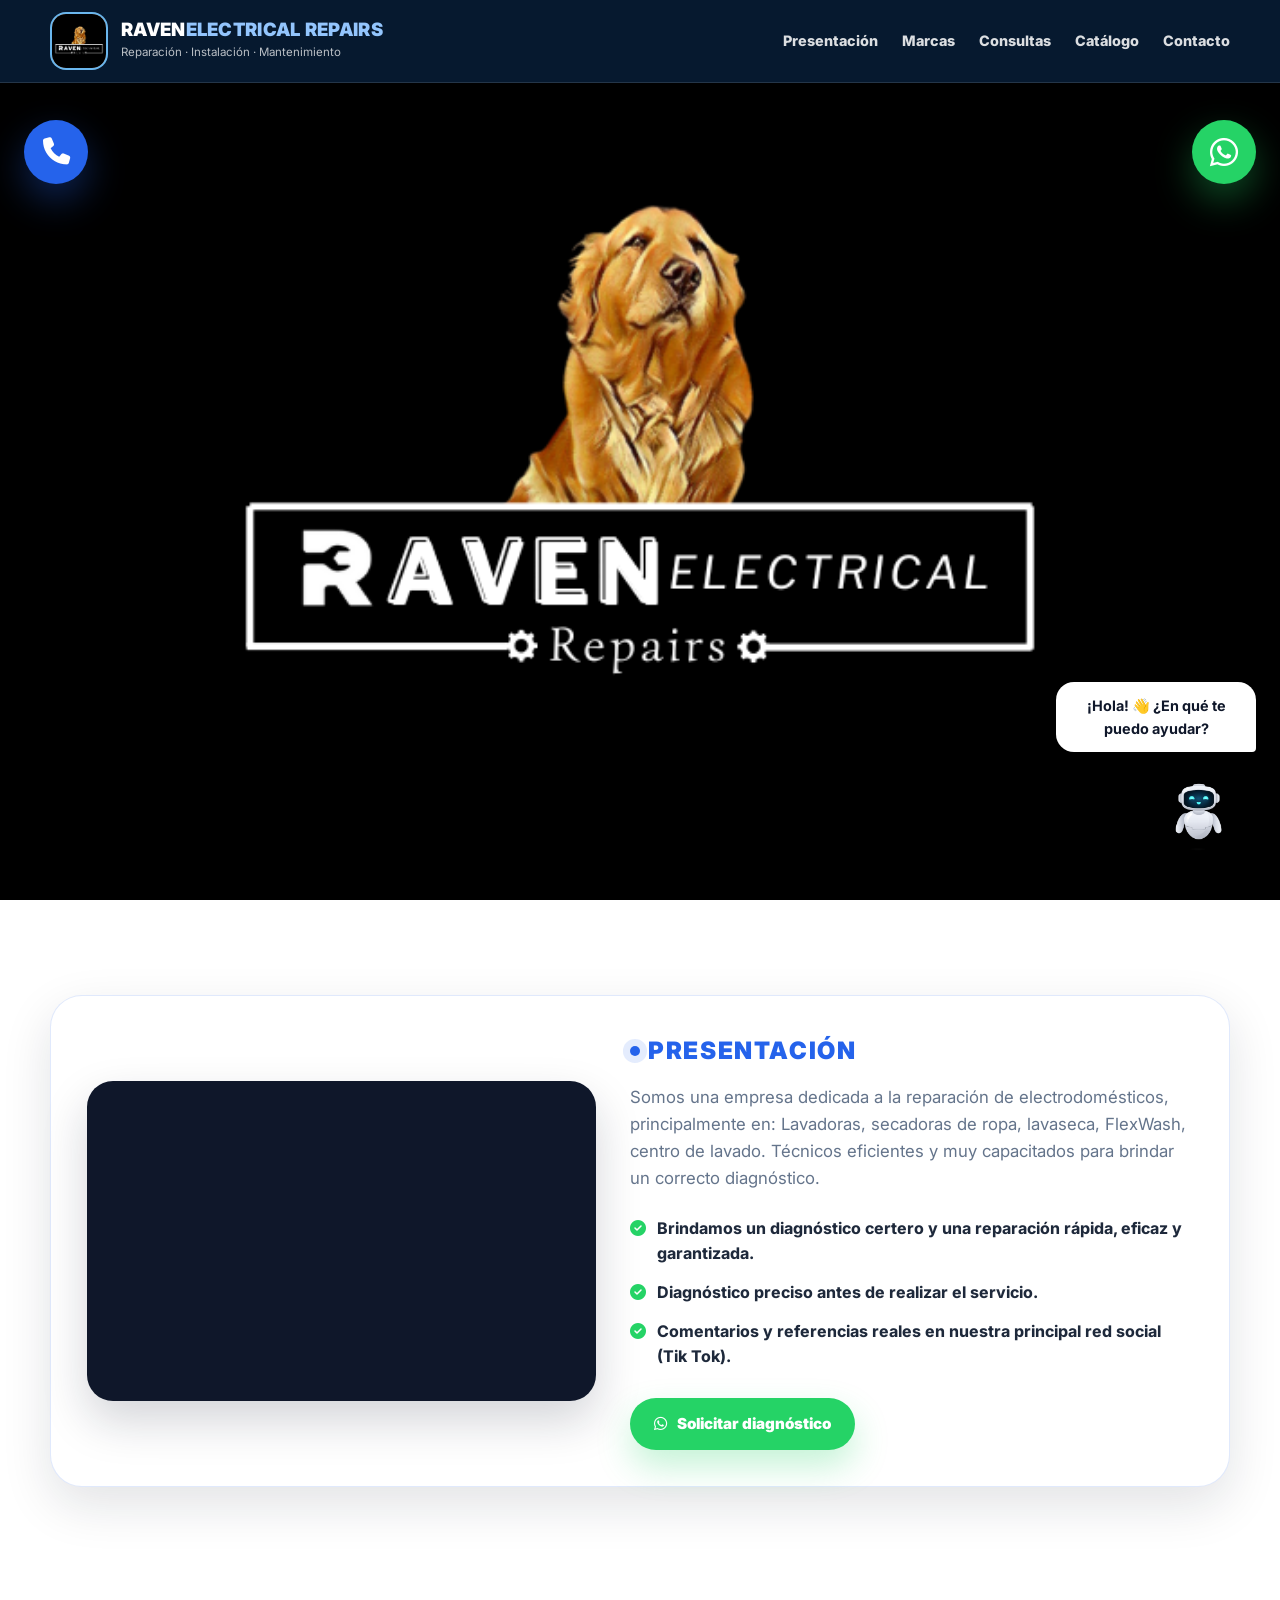
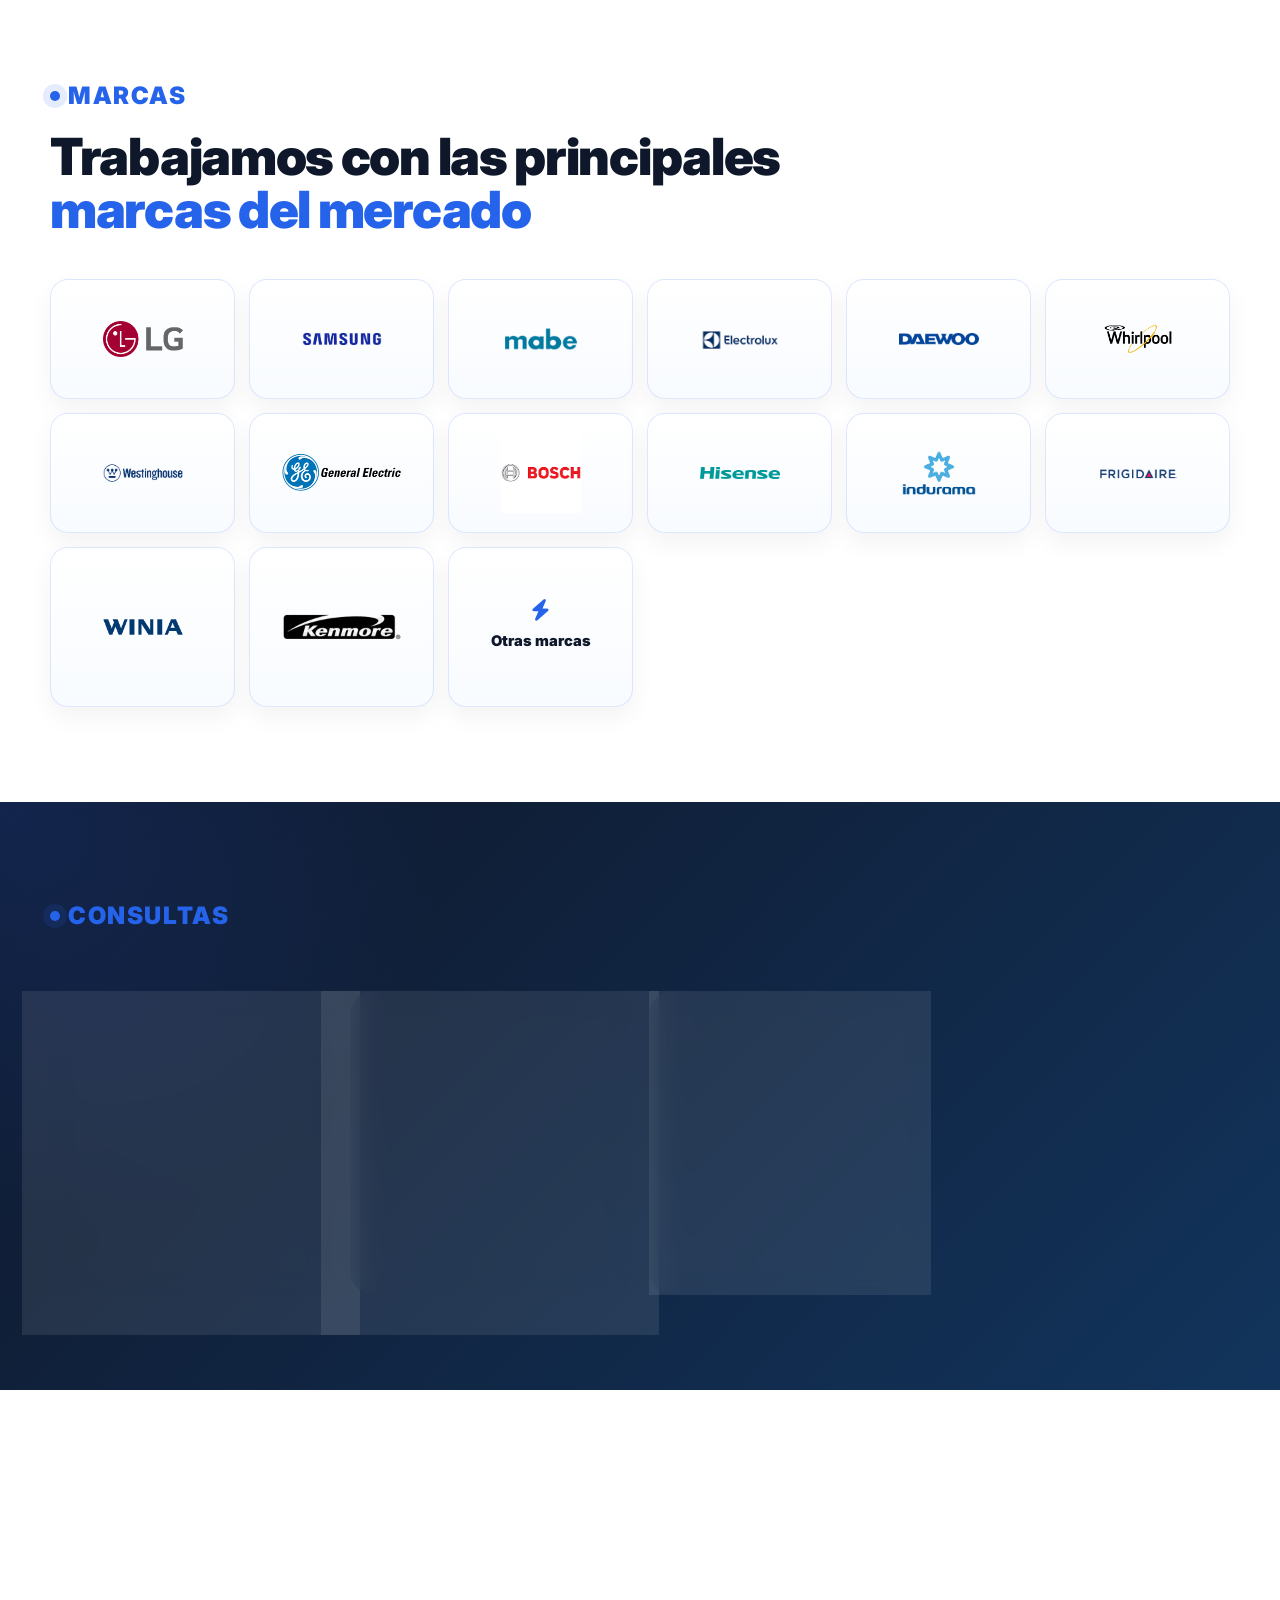
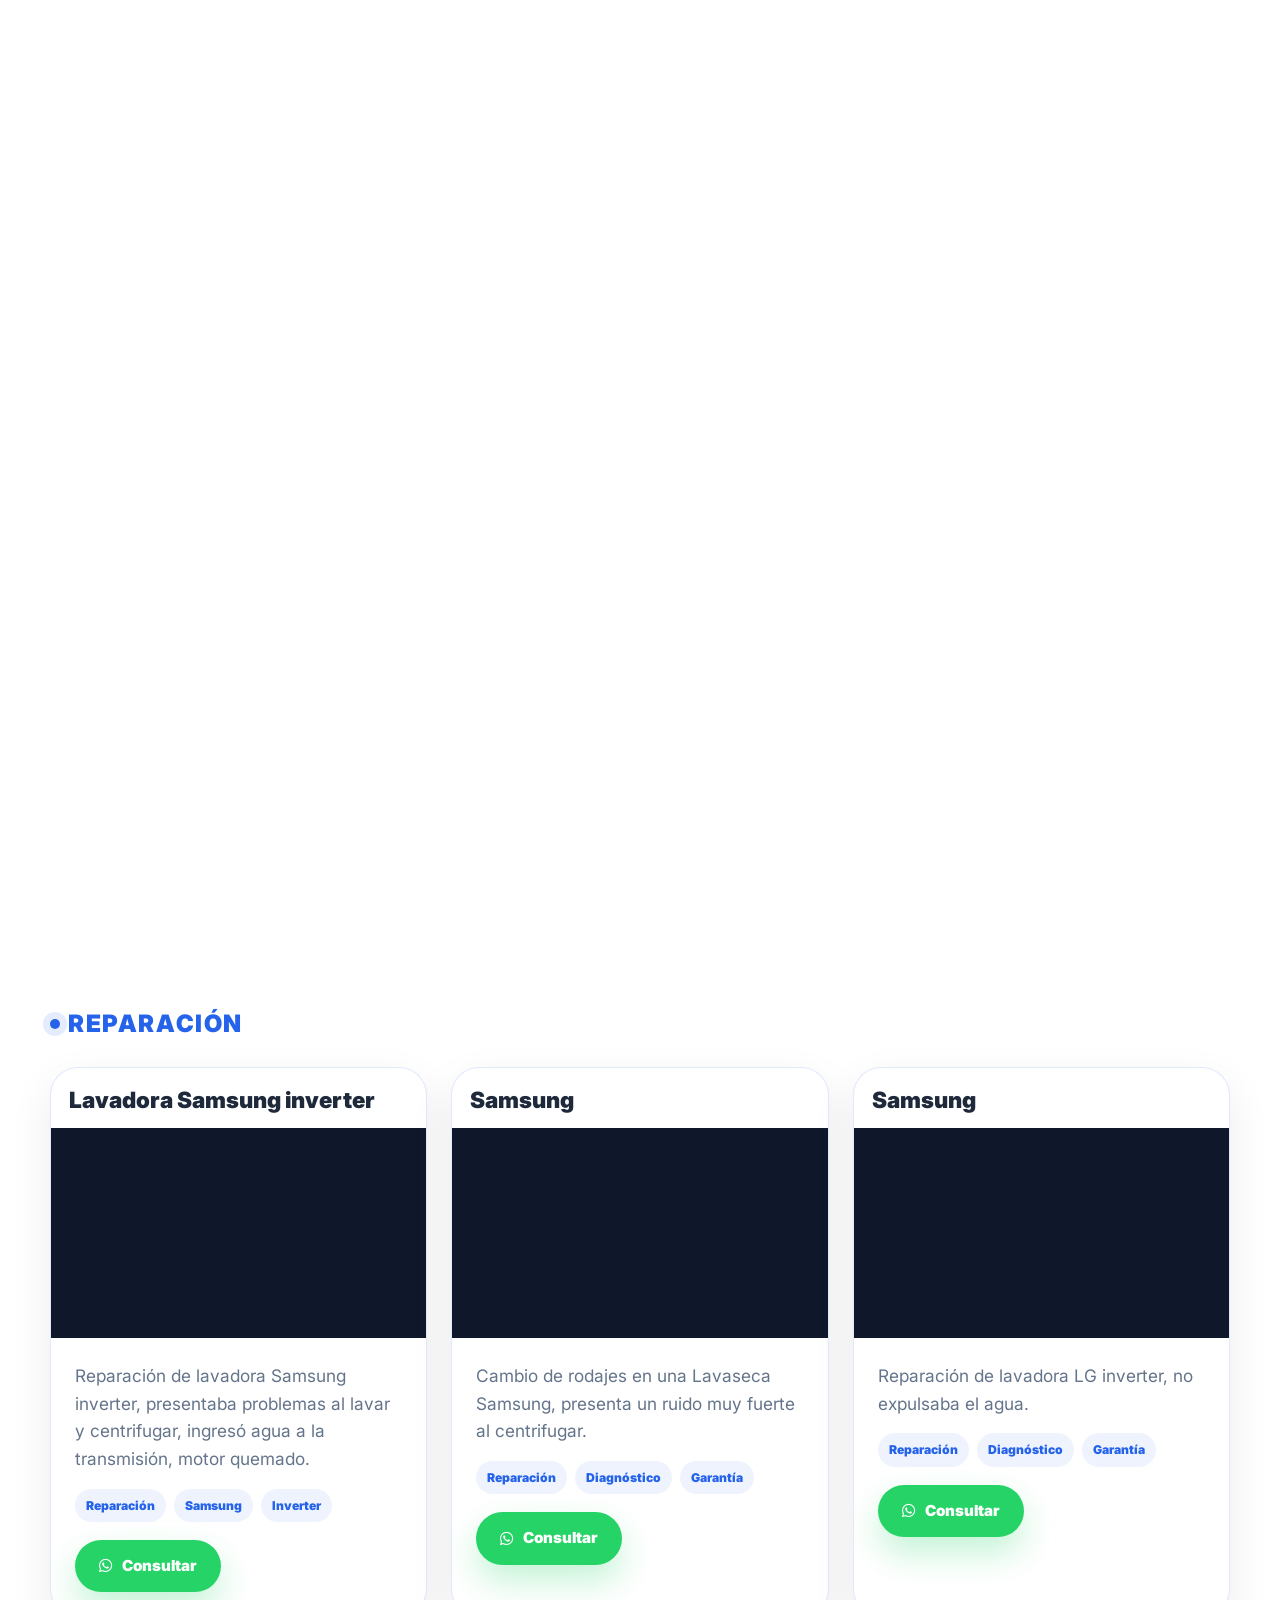
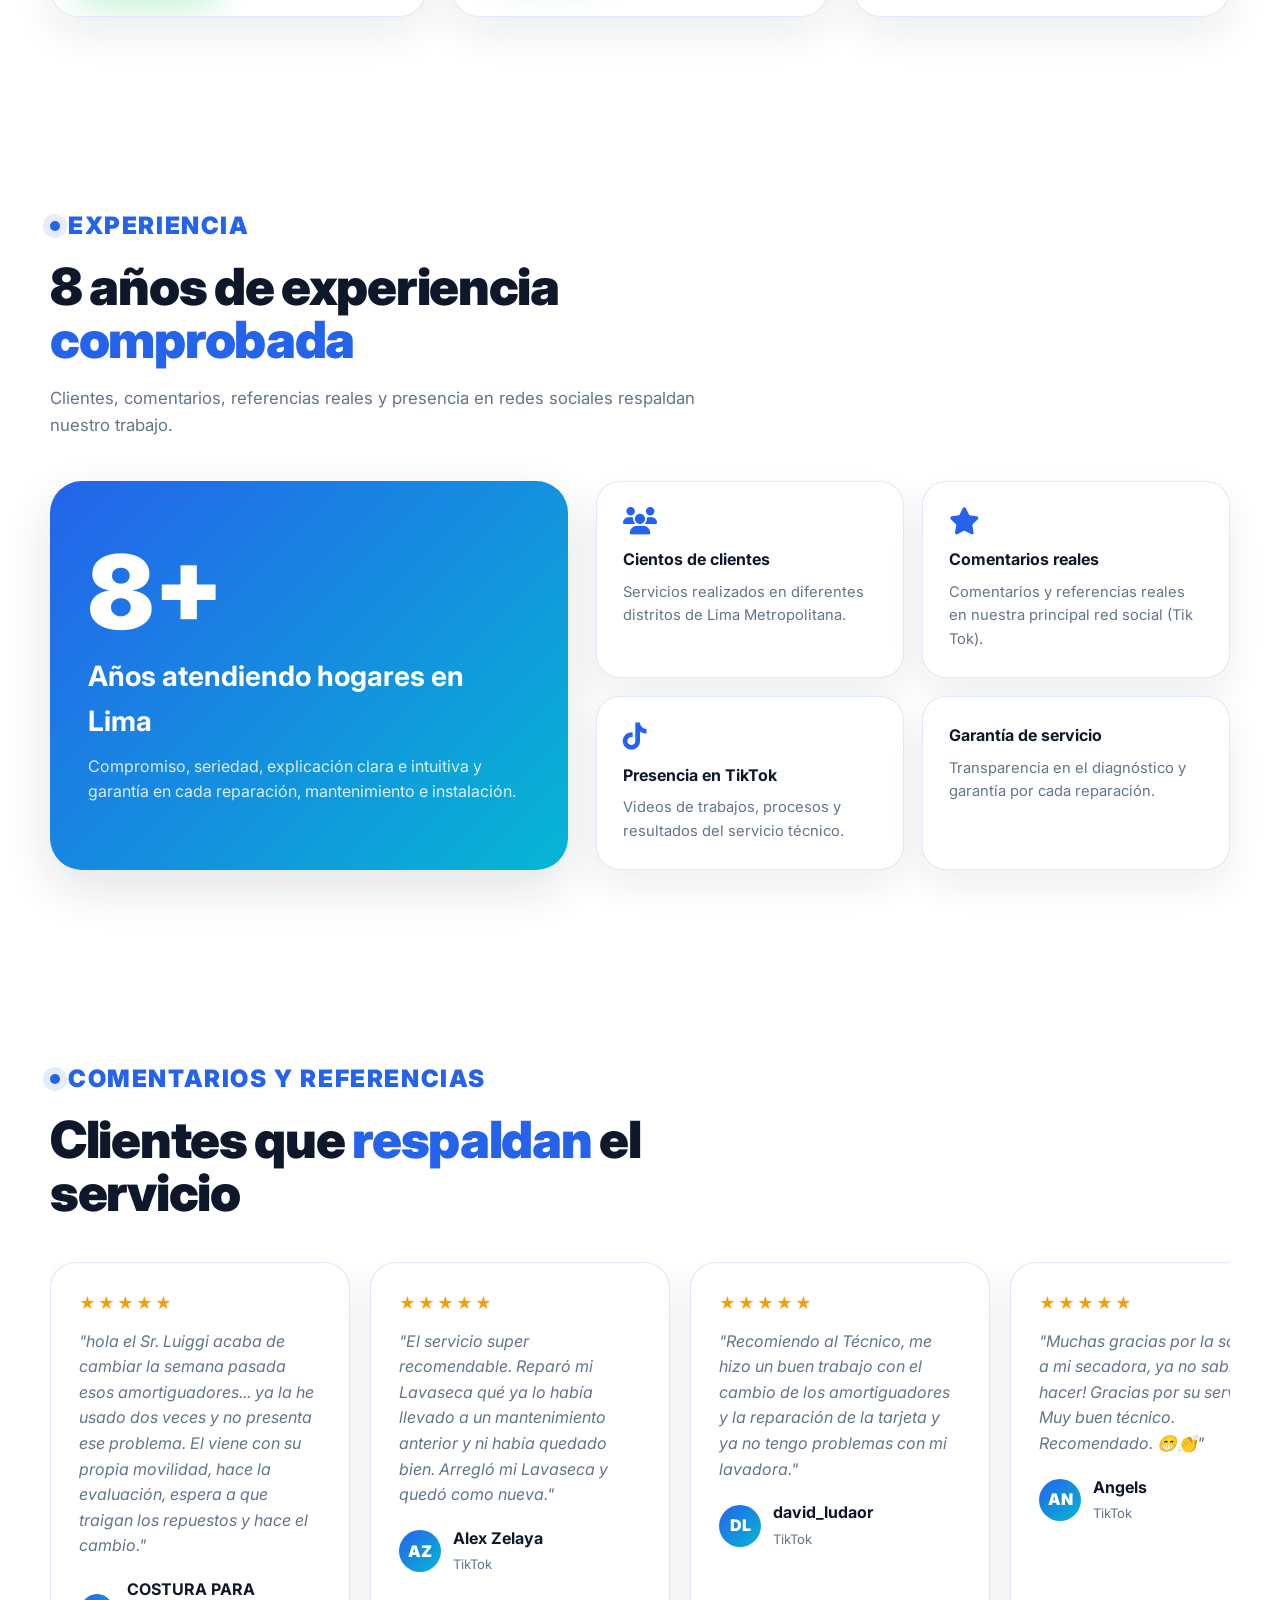
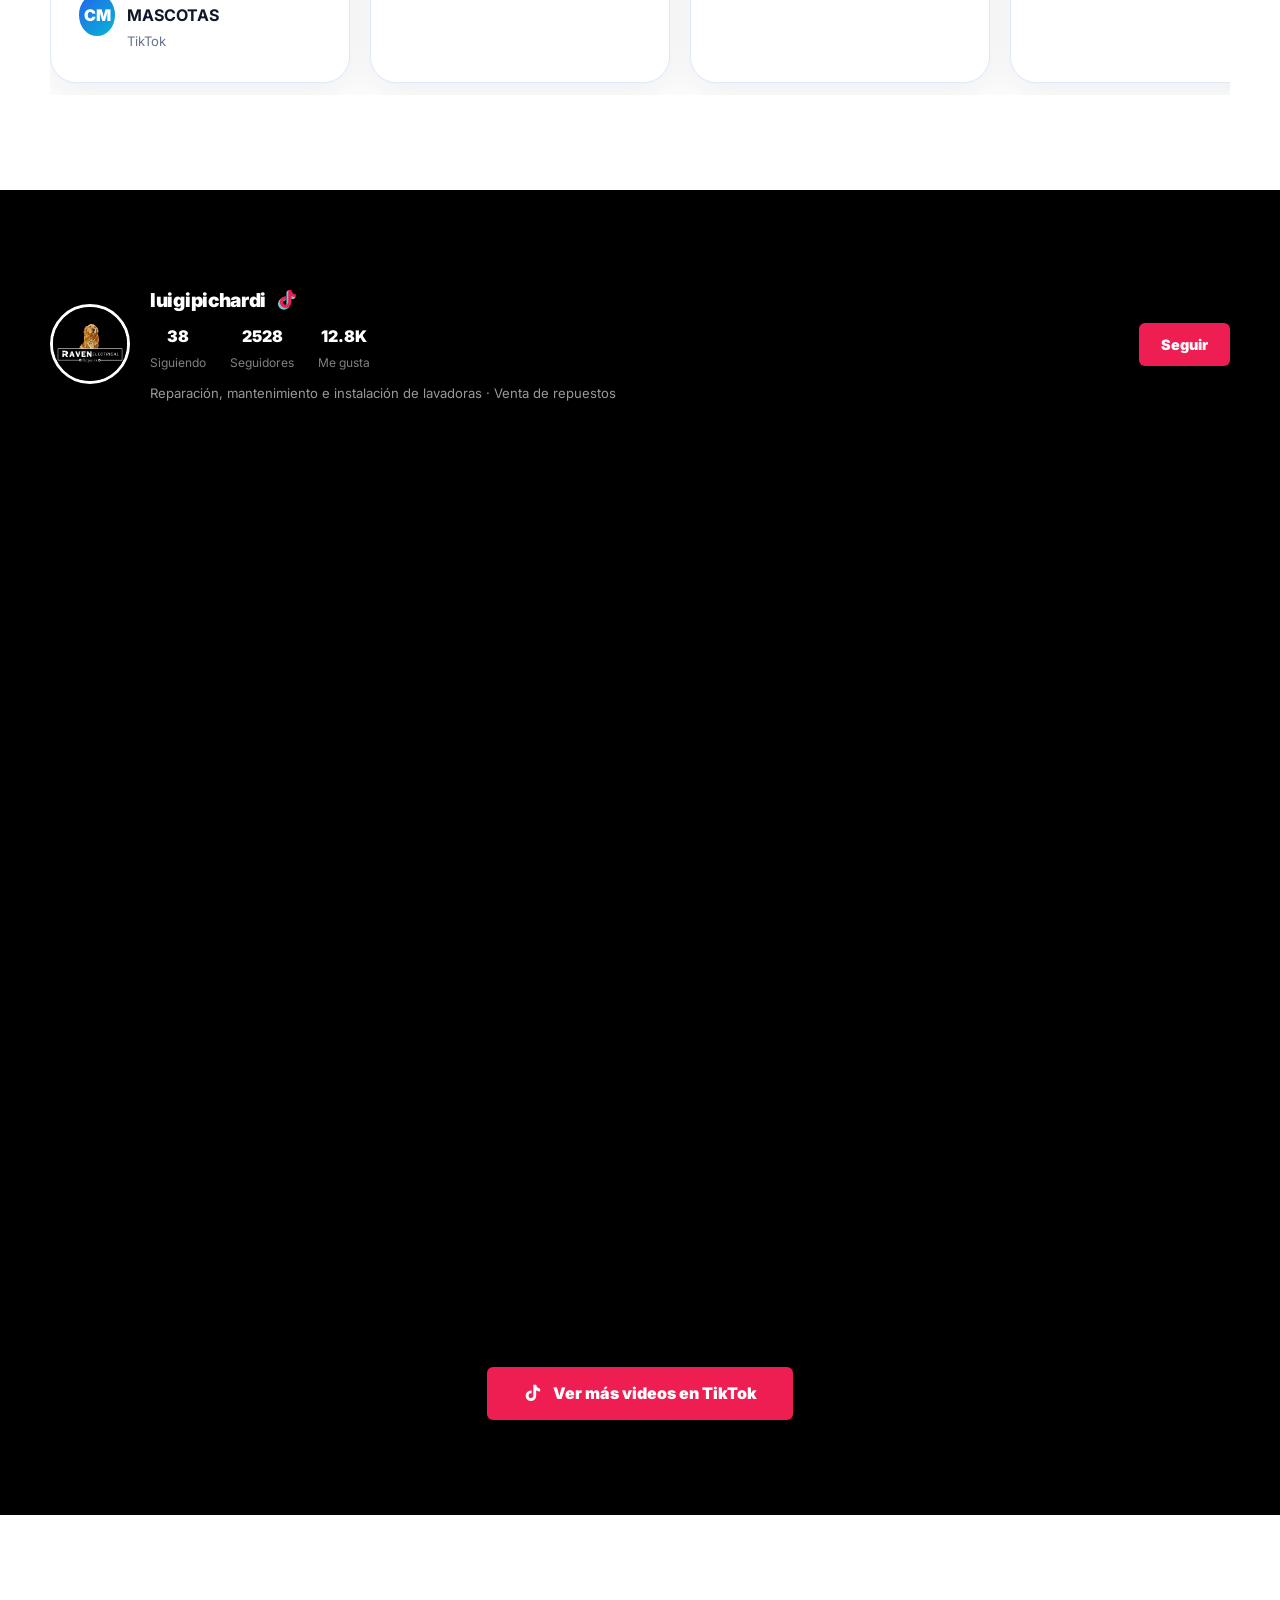
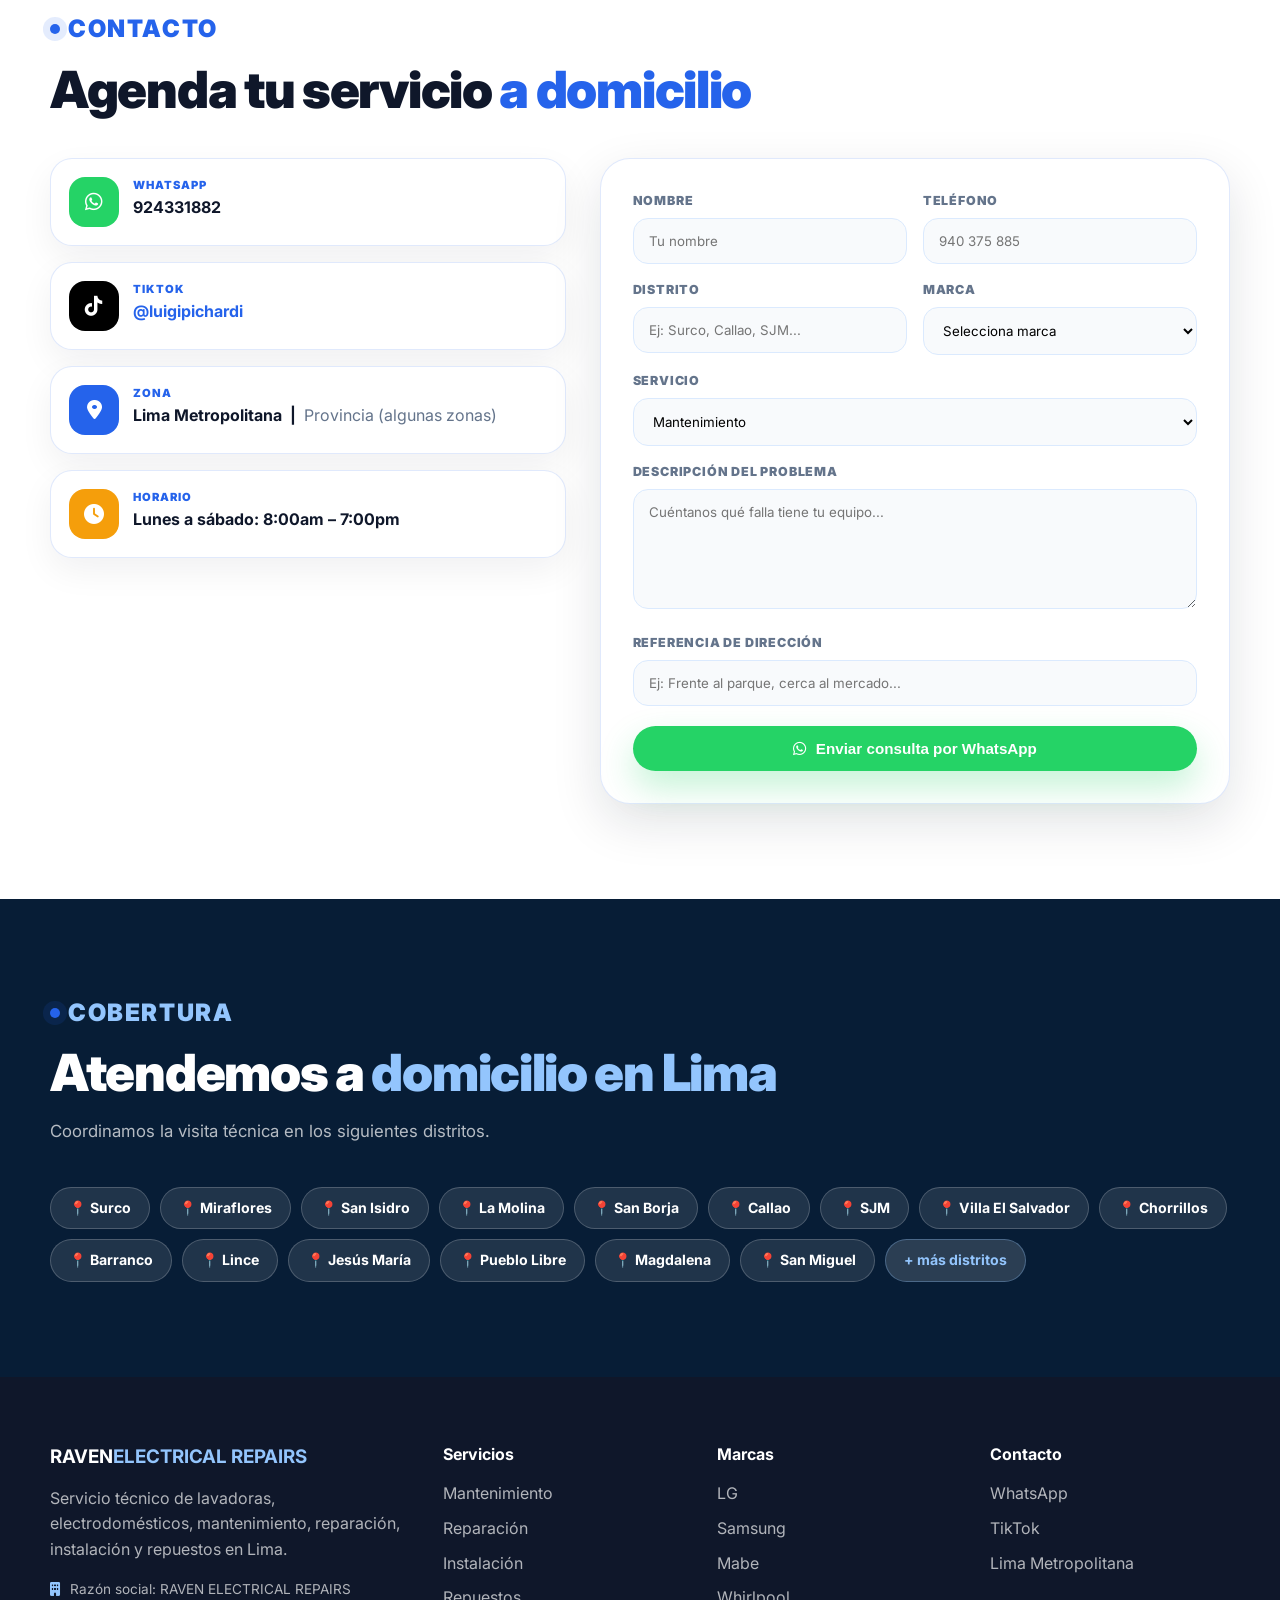
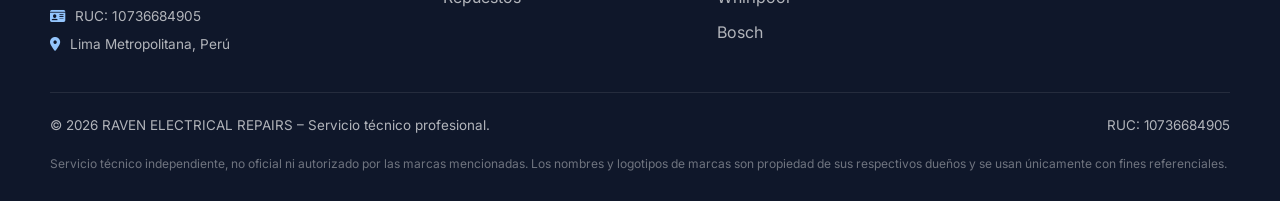
==== commit ccd5f900: "Add files via upload" ====
--- a/Pichardi/index.html
+++ b/Pichardi/index.html
@@ -624,16 +624,17 @@
       </div>
       <div class="reviews-slider reveal">
         <div class="reviews-track">
-          <div class="review-card"><div class="stars">★★★★★</div><blockquote>"Llegó puntual, explicó la falla y dejó mi lavadora funcionando correctamente."</blockquote><div class="author"><div class="avatar">MA</div><div><strong>María A.</strong><span>Surco, Lima</span></div></div></div>
-          <div class="review-card"><div class="stars">★★★★★</div><blockquote>"Buen servicio, precio claro y trabajo con garantía. Recomendado."</blockquote><div class="author"><div class="avatar">JC</div><div><strong>Jorge C.</strong><span>San Miguel, Lima</span></div></div></div>
-          <div class="review-card"><div class="stars">★★★★★</div><blockquote>"Lo contacté por TikTok y coordinamos rápido por WhatsApp."</blockquote><div class="author"><div class="avatar">KR</div><div><strong>Karla R.</strong><span>Chorrillos, Lima</span></div></div></div>
-          <div class="review-card"><div class="stars">★★★★★</div><blockquote>"Muy profesional, explicó todo antes de empezar. Mi lavadora quedó como nueva."</blockquote><div class="author"><div class="avatar">LP</div><div><strong>Luis P.</strong><span>Miraflores, Lima</span></div></div></div>
-          <div class="review-card"><div class="stars">★★★★★</div><blockquote>"Rápido, puntual y con garantía. Lo recomiendo sin dudarlo."</blockquote><div class="author"><div class="avatar">SR</div><div><strong>Sandra R.</strong><span>La Molina, Lima</span></div></div></div>
-          <div class="review-card"><div class="stars">★★★★★</div><blockquote>"Coordinamos por WhatsApp y llegó al día siguiente. Excelente atención."</blockquote><div class="author"><div class="avatar">CM</div><div><strong>Carlos M.</strong><span>San Borja, Lima</span></div></div></div>
-          <div class="review-card"><div class="stars">★★★★★</div><blockquote>"Me explicó la falla con detalle y el precio fue justo. Muy recomendado."</blockquote><div class="author"><div class="avatar">AT</div><div><strong>Ana T.</strong><span>Barranco, Lima</span></div></div></div>
-          <div class="review-card"><div class="stars">★★★★★</div><blockquote>"Servicio a domicilio sin complicaciones. Solucionó el problema en una visita."</blockquote><div class="author"><div class="avatar">RP</div><div><strong>Roberto P.</strong><span>Lince, Lima</span></div></div></div>
-          <div class="review-card"><div class="stars">★★★★★</div><blockquote>"Muy buen técnico, honesto con los costos y trabajó con repuestos de calidad."</blockquote><div class="author"><div class="avatar">VG</div><div><strong>Valeria G.</strong><span>Jesús María, Lima</span></div></div></div>
-          <div class="review-card"><div class="stars">★★★★★</div><blockquote>"Lo vi en TikTok, lo contacté y quedé muy satisfecha con el resultado."</blockquote><div class="author"><div class="avatar">PM</div><div><strong>Patricia M.</strong><span>San Miguel, Lima</span></div></div></div>
+          <div class="review-card"><div class="stars">★★★★★</div><blockquote>"hola el Sr. Luiggi acaba de cambiar la semana pasada esos amortiguadores... ya la he usado dos veces y no presenta ese problema. El viene con su propia movilidad, hace la evaluación, espera a que traigan los repuestos y hace el cambio."</blockquote><div class="author"><div class="avatar">CM</div><div><strong>COSTURA PARA MASCOTAS</strong><span>TikTok</span></div></div></div>
+          <div class="review-card"><div class="stars">★★★★★</div><blockquote>"El servicio super recomendable. Reparó mi Lavaseca qué ya lo había llevado a un mantenimiento anterior y ni había quedado bien. Arregló mi Lavaseca y quedó como nueva."</blockquote><div class="author"><div class="avatar">AZ</div><div><strong>Alex Zelaya</strong><span>TikTok</span></div></div></div>
+          <div class="review-card"><div class="stars">★★★★★</div><blockquote>"Recomiendo al Técnico, me hizo un buen trabajo con el cambio de los amortiguadores y la reparación de la tarjeta y ya no tengo problemas con mi lavadora."</blockquote><div class="author"><div class="avatar">DL</div><div><strong>david_ludaor</strong><span>TikTok</span></div></div></div>
+          <div class="review-card"><div class="stars">★★★★★</div><blockquote>"Muchas gracias por la solución a mi secadora, ya no sabia que hacer! Gracias por su servicio. Muy buen técnico. Recomendado. 😁👏"</blockquote><div class="author"><div class="avatar">AN</div><div><strong>Angels</strong><span>TikTok</span></div></div></div>
+          <div class="review-card"><div class="stars">★★★★★</div><blockquote>"excelente servicio 👍!! lo recomiendo porque corrigió mi lavaseca que mucho se golpeaba al centrifugar"</blockquote><div class="author"><div class="avatar">JE</div><div><strong>jenrique</strong><span>TikTok</span></div></div></div>
+          <div class="review-card"><div class="stars">★★★★★</div><blockquote>"muchas gracias 👍👍👍👏👏👏 por la información 👍👍👍 un buen trabajo"</blockquote><div class="author"><div class="avatar">NV</div><div><strong>Nelson Vera</strong><span>TikTok</span></div></div></div>
+          <div class="review-card"><div class="stars">★★★★★</div><blockquote>"Muy buena la atención y mejor el servicio 😄"</blockquote><div class="author"><div class="avatar">MV</div><div><strong>MiguelVargas</strong><span>TikTok</span></div></div></div>
+          <div class="review-card"><div class="stars">★★★★★</div><blockquote>"excelente servicio � recomendado !!!"</blockquote><div class="author"><div cqlass="avatar">BE</div><div><strong>beli❤️❤️🌴</strong><span>TikTok</span></div></div></div>
+          <div class="review-card"><div class="stars">★★★★★</div><blockquote>"Excelente servicio, recomendado !!"</blockquote><div class="author"><div class="avatar">RO</div><div><strong>Ron</strong><span>TikTok</span></div></div></div>
+          <div class="review-card"><div class="stars">★★★★★</div><blockquote>"excelente servicio, recomendado ✌️"</blockquote><div class="author"><div class="avatar">JA</div><div><strong>Jasmin Anel Papuico</strong><span>TikTok</span></div></div></div>
+          <div class="review-card"><div class="stars">★★★★★</div><blockquote>"Recomendado 10000%"</blockquote><div class="author"><div class="avatar">MM</div><div><strong>Melina Marcelo Donet</strong><span>TikTok</span></div></div></div>
         </div>
       </div>
     </div>
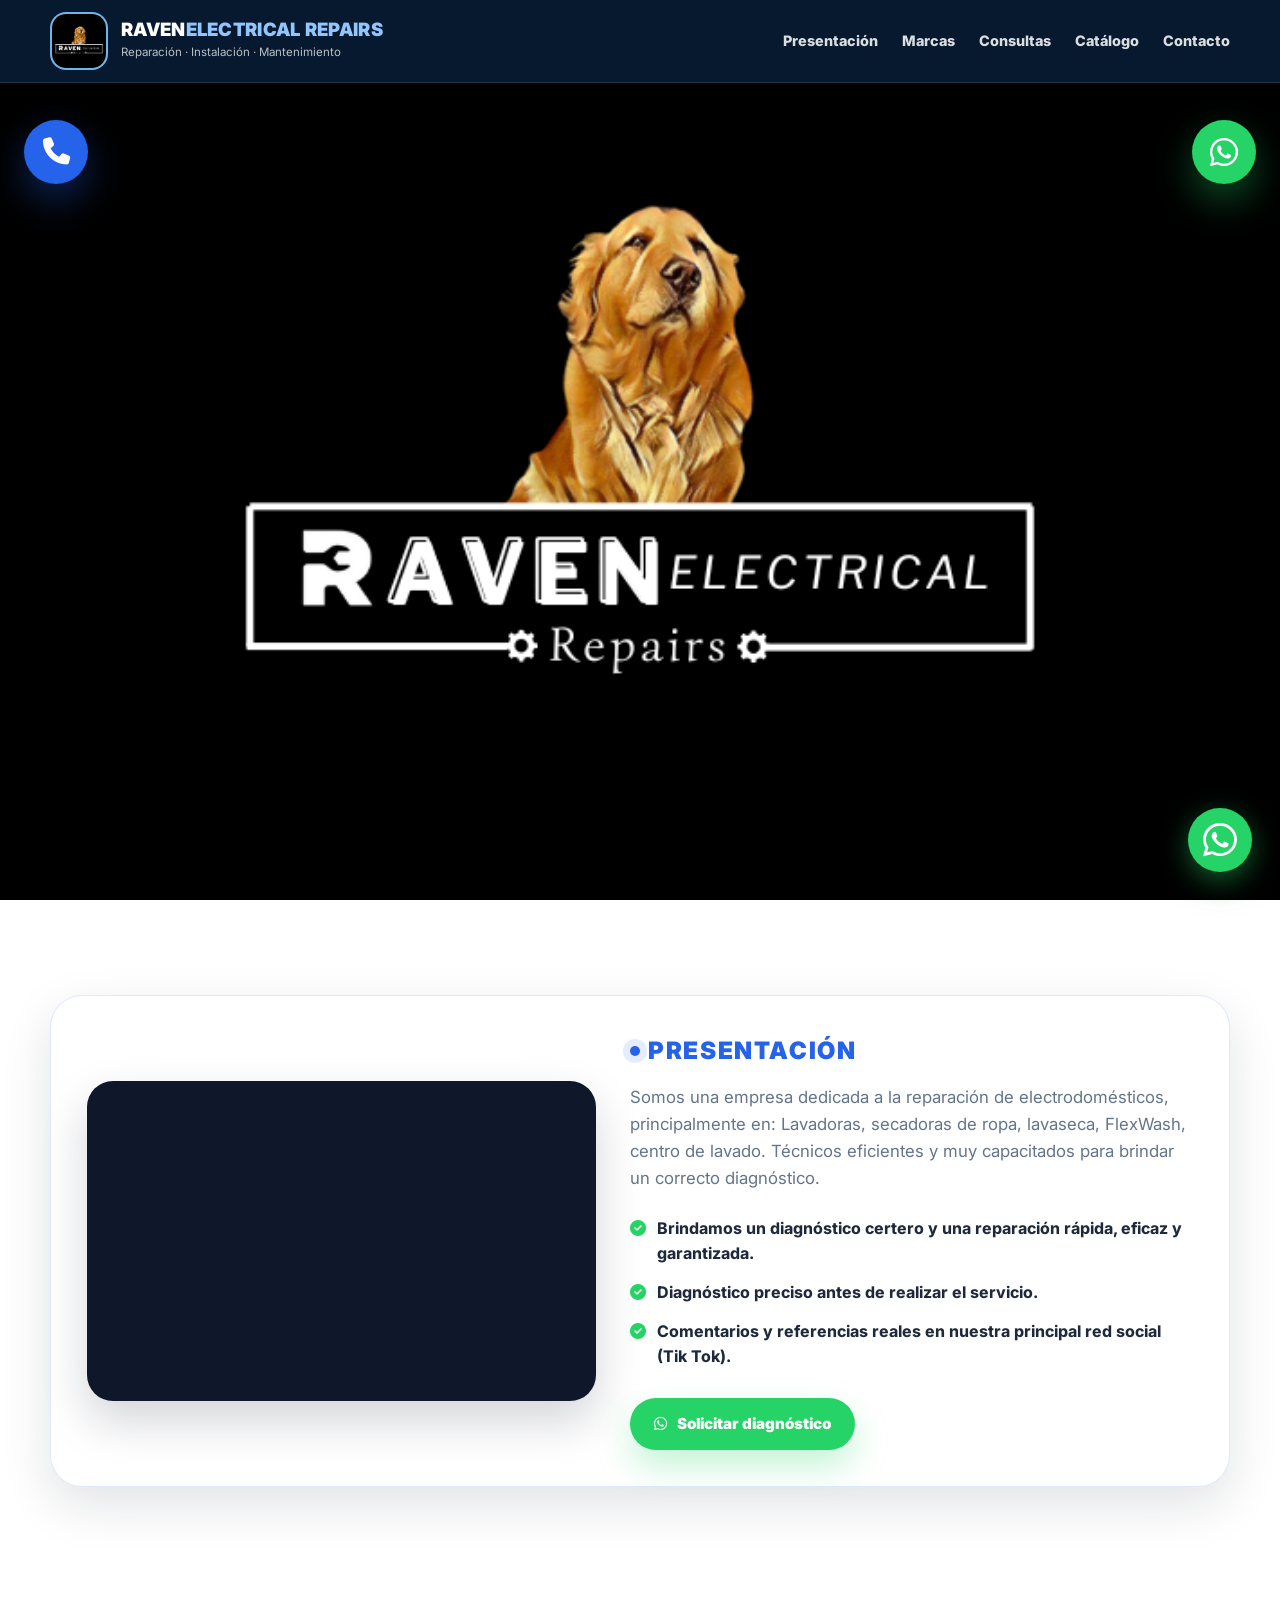
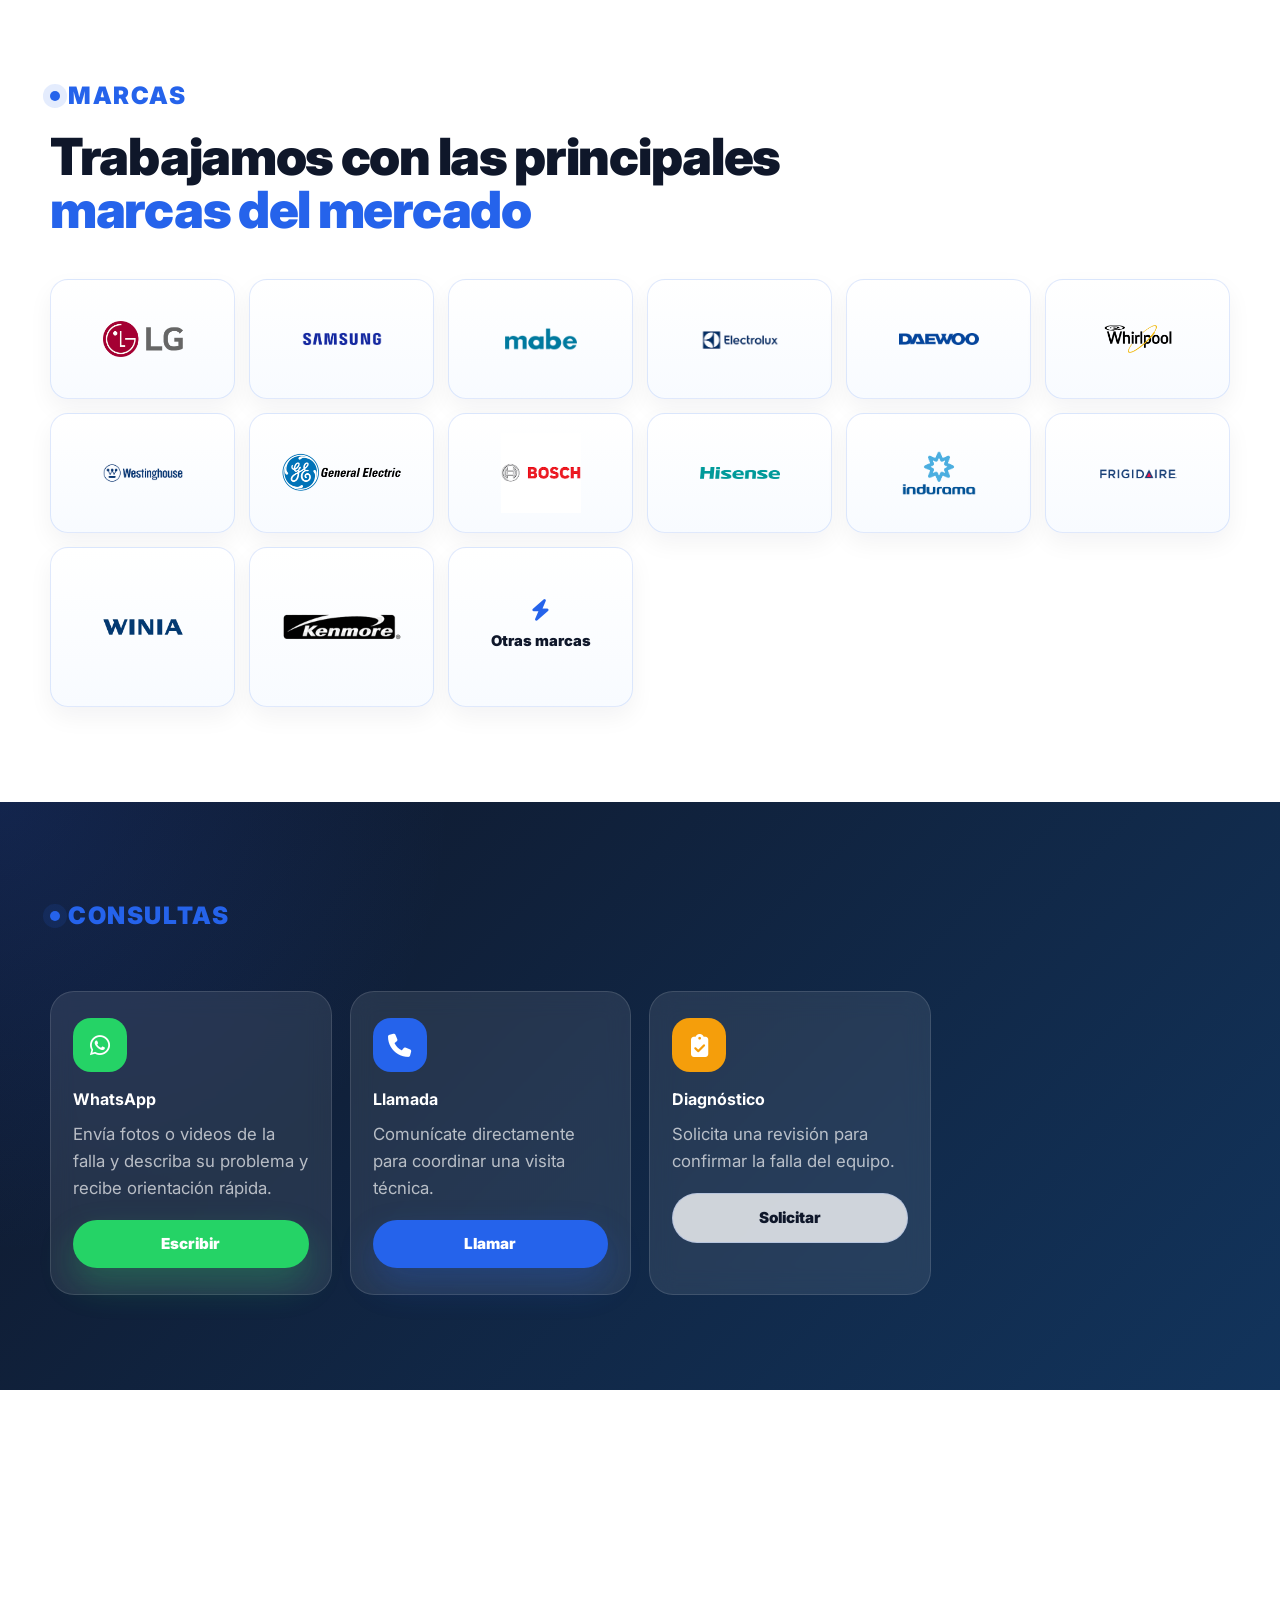
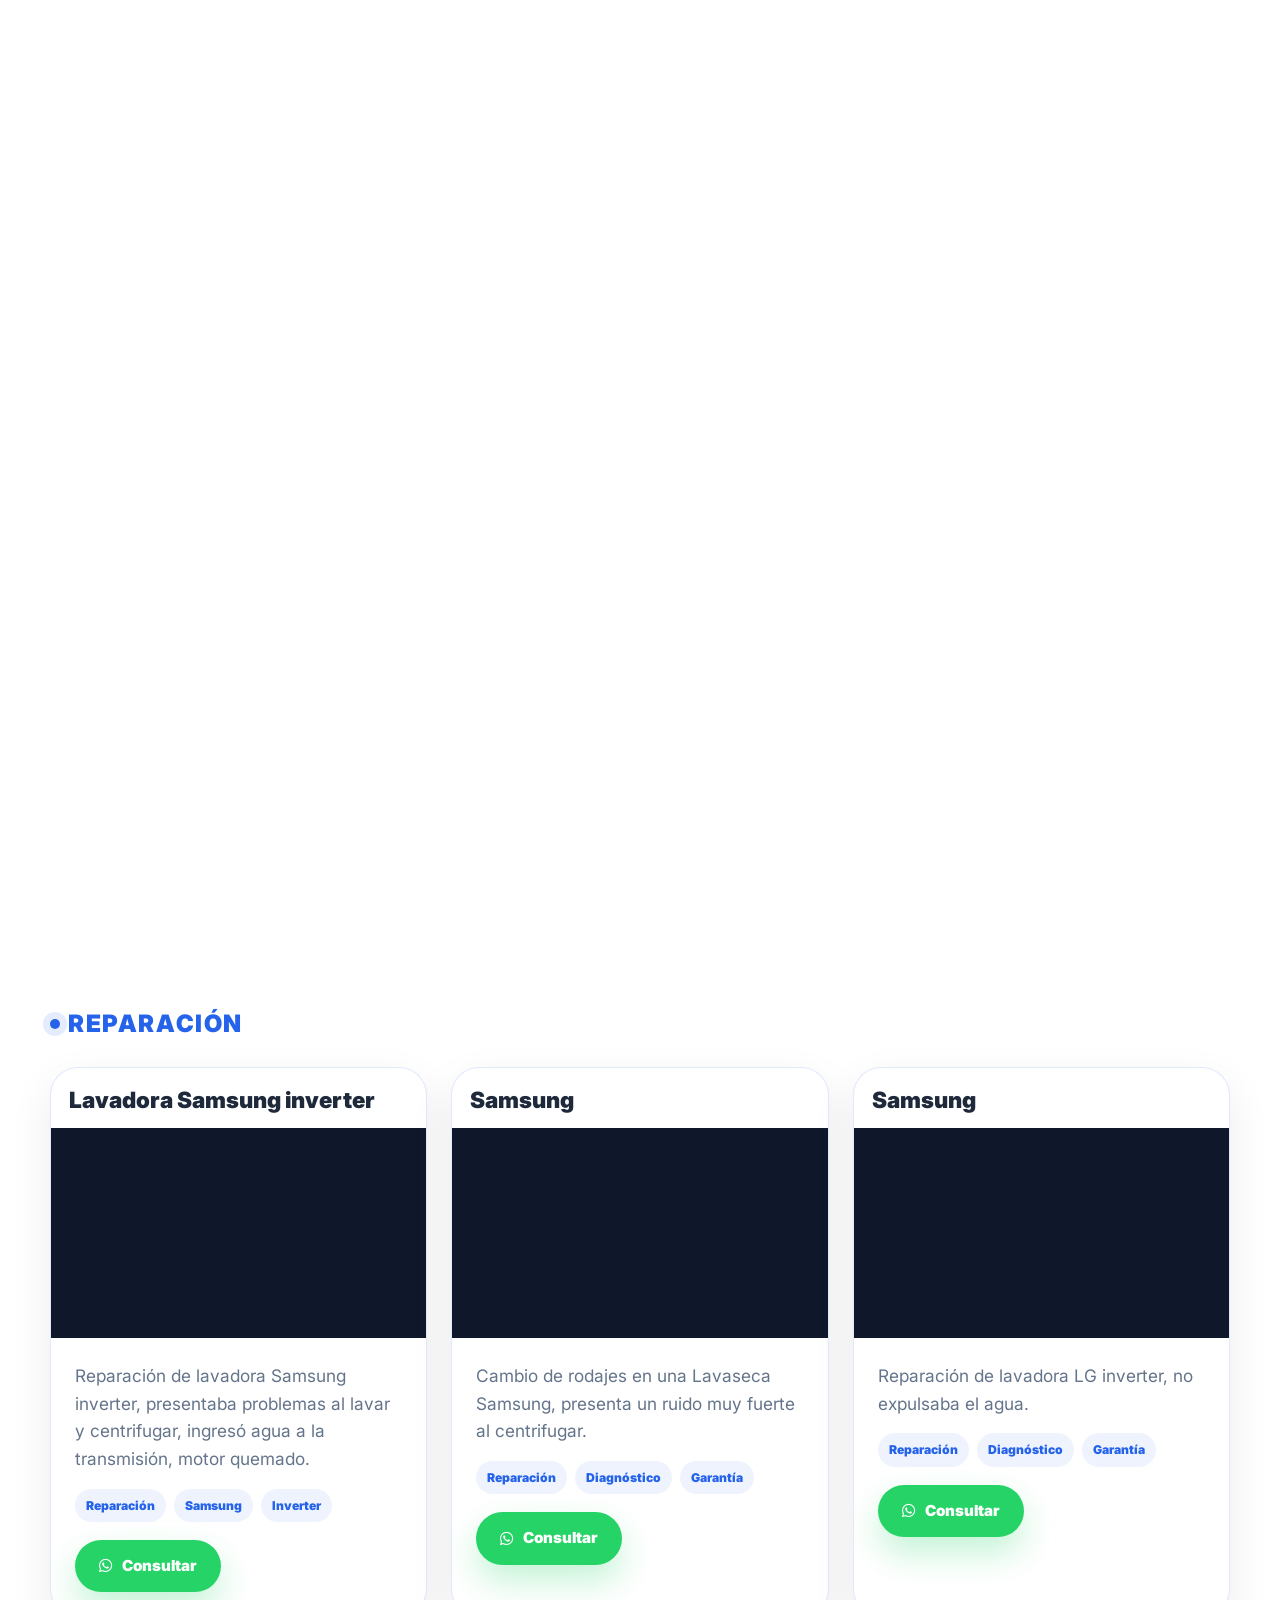
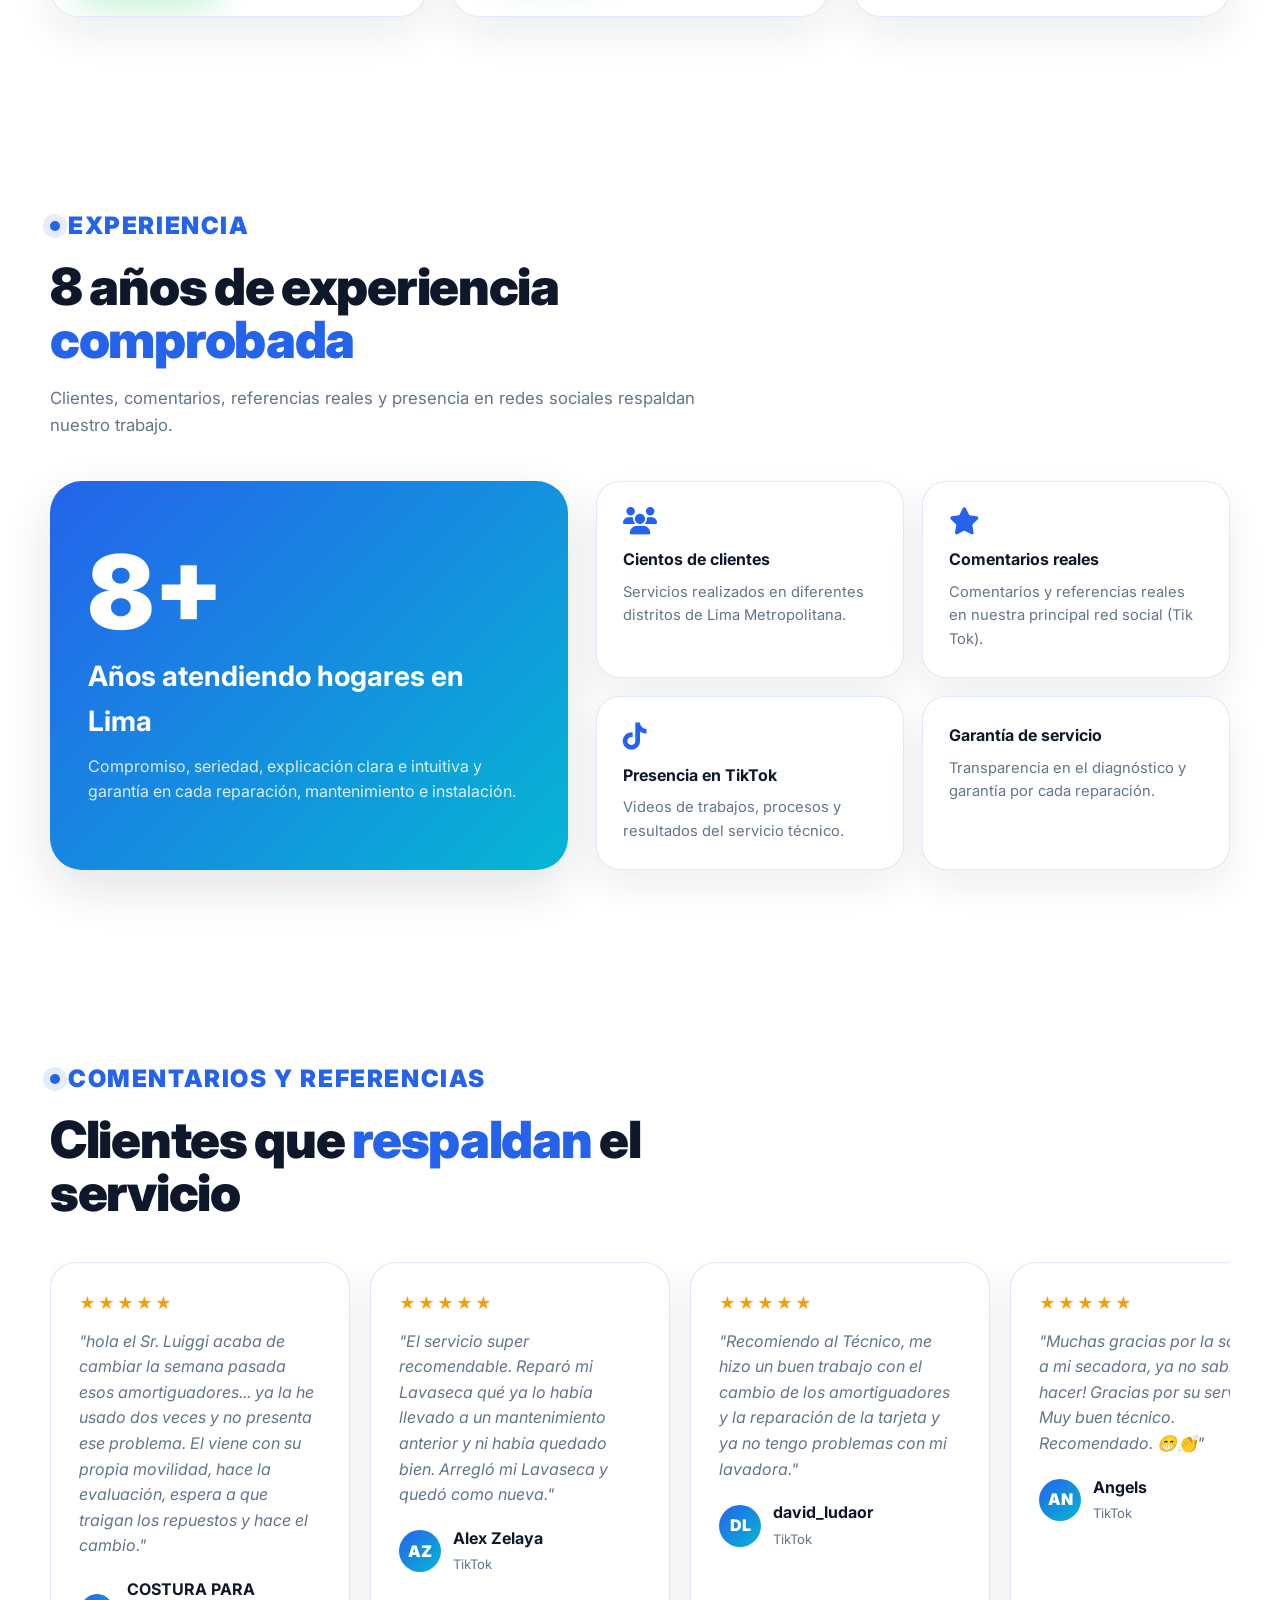
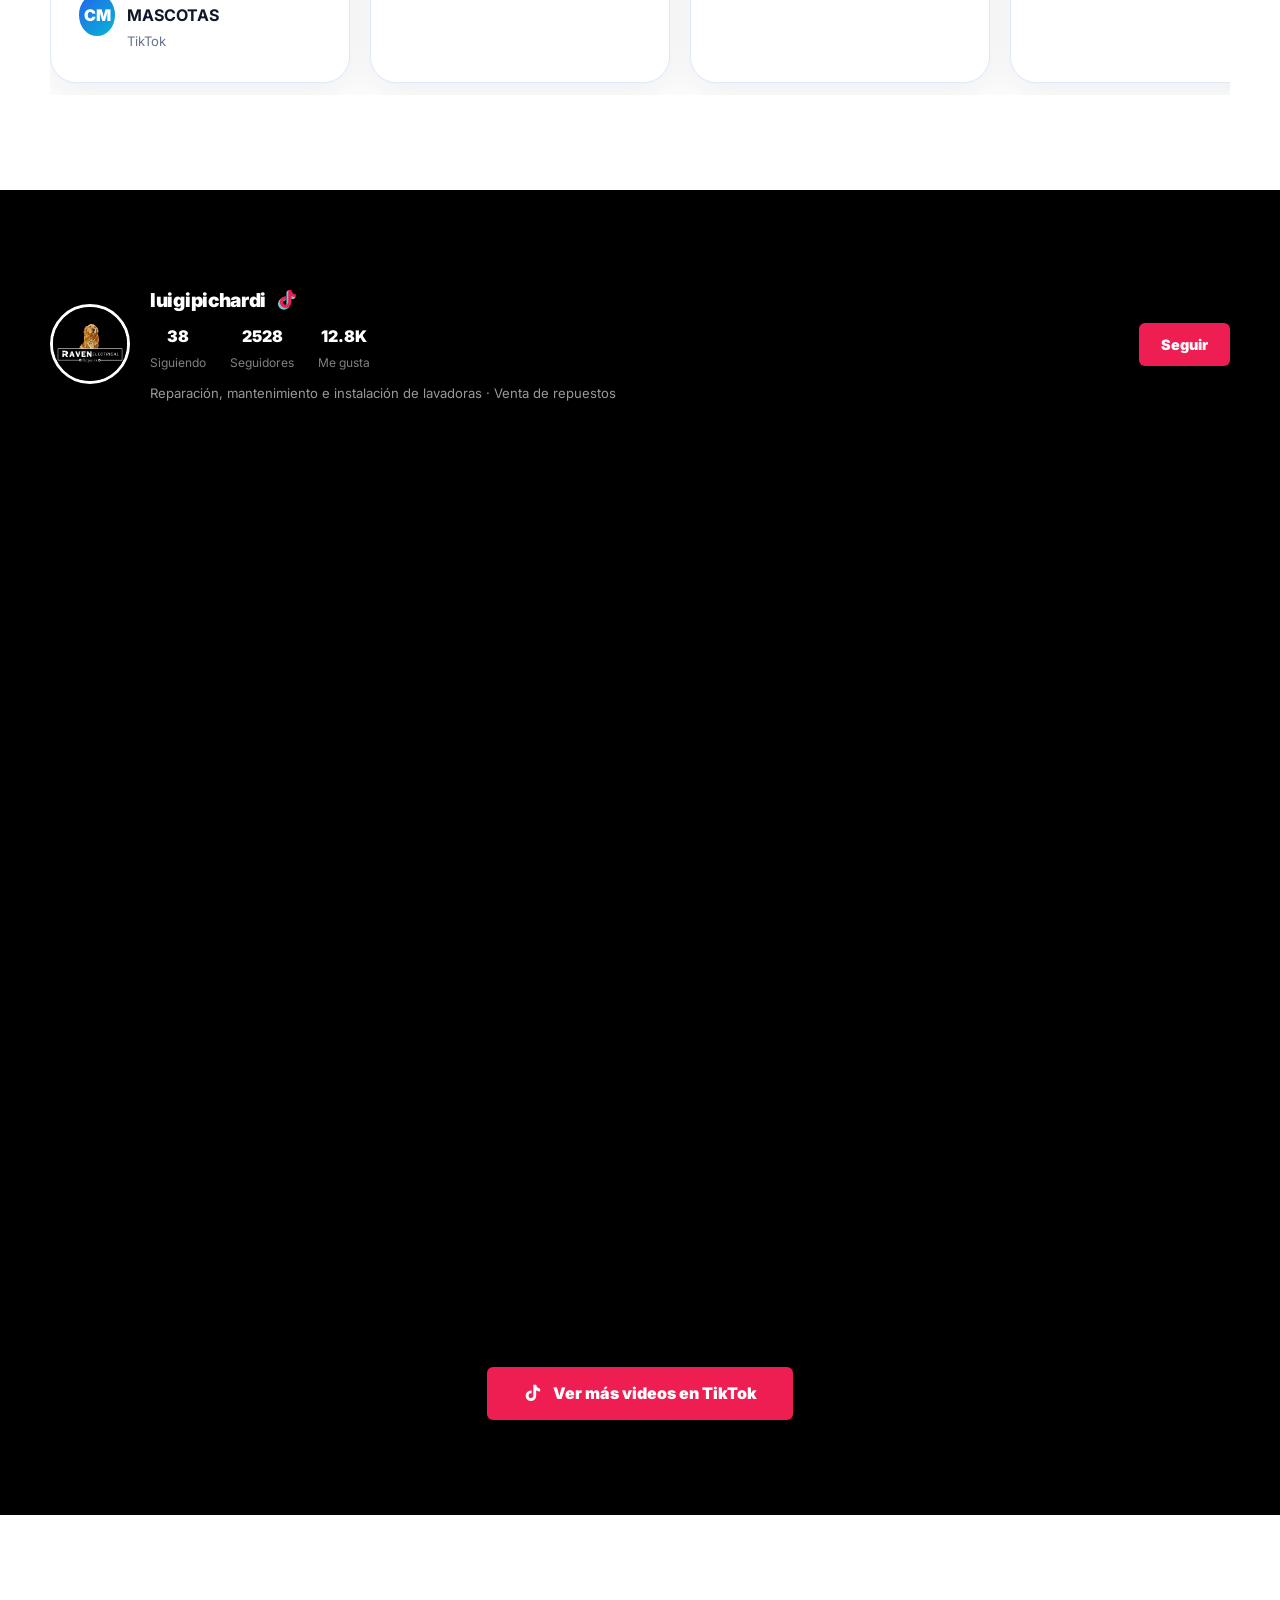
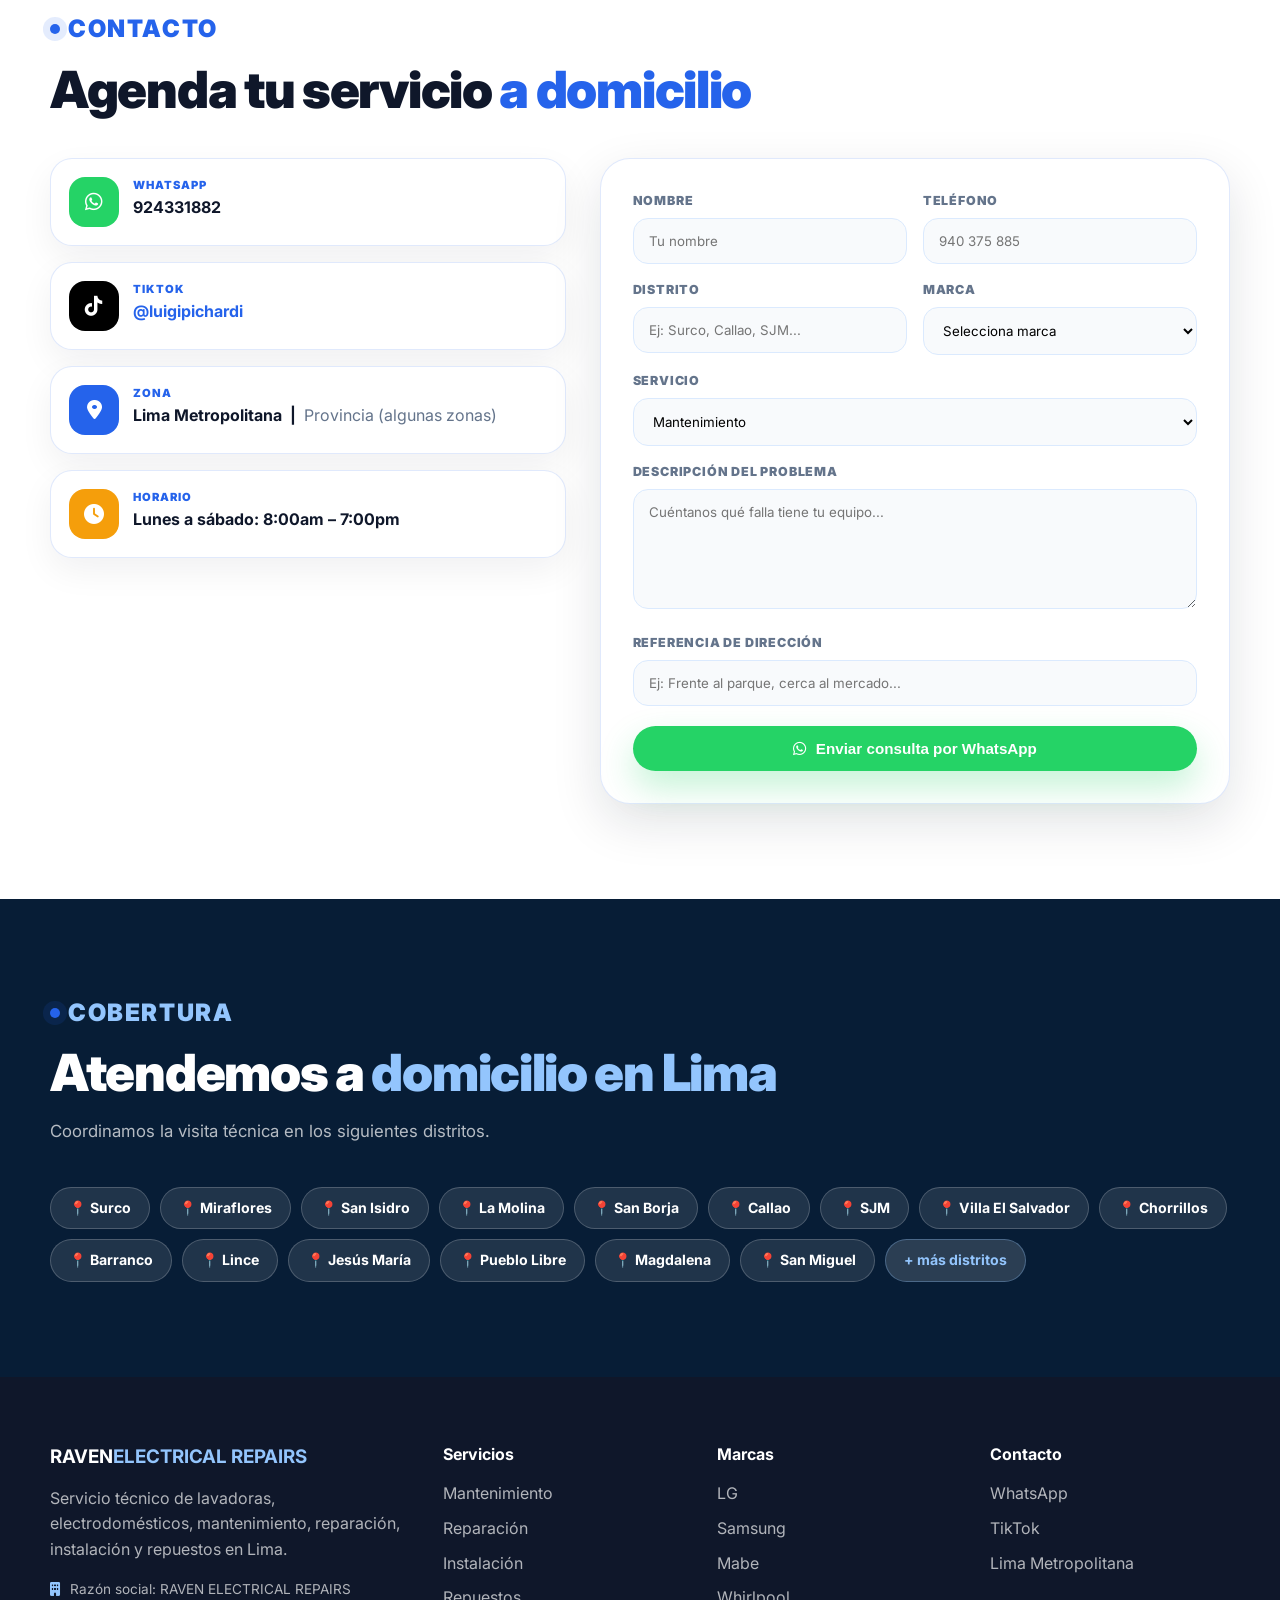
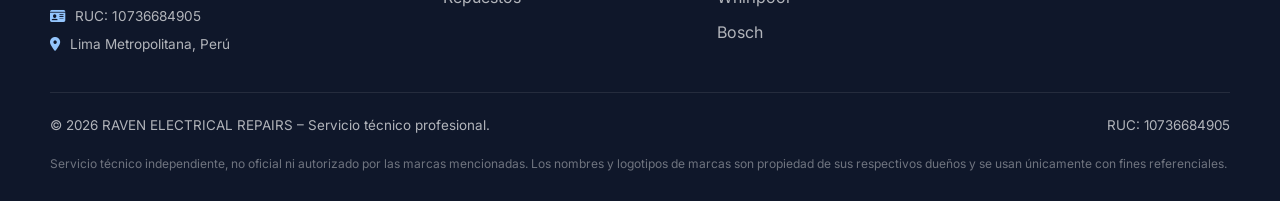
==== commit 4ca07826: "Add files via upload" ====
--- a/Pichardi/index.html
+++ b/Pichardi/index.html
@@ -266,11 +266,11 @@
     .wa-float { position: absolute; right: 24px; top: 120px; transform: none; width: 64px; height: 64px; border-radius: 50%; background: var(--success); color: white; display: flex; align-items: center; justify-content: center; font-size: 2rem; box-shadow: 0 16px 38px rgba(37,211,102,.36); z-index: 10; animation: bounceWa 2.5s infinite; }
     .call-float { position: absolute; left: 24px; top: 120px; transform: none; width: 64px; height: 64px; border-radius: 50%; background: var(--accent); color: white; display: flex; align-items: center; justify-content: center; font-size: 1.7rem; box-shadow: 0 16px 38px rgba(37,99,235,.36); z-index: 10; animation: bounceWa 2.5s infinite; animation-delay: .5s; }
     .ia-float { position: fixed; bottom: 28px; right: 28px; background: none; border: none; padding: 0; z-index: 1001; cursor: pointer; filter: drop-shadow(0 4px 12px rgba(0,0,0,.4)); }
-    .ia-float i { font-size: 1.2rem; color: #93c5fd; }
-    .msg-bot { background:#f0f4ff; color:var(--dark); padding:10px 14px; border-radius:14px 14px 14px 4px; font-size:.88rem; max-width:85%; align-self:flex-start; }
-    .msg-user { background:var(--accent); color:white; padding:10px 14px; border-radius:14px 14px 4px 14px; font-size:.88rem; max-width:85%; align-self:flex-end; }
-    .chat-opt { background:#f0f4ff; color:var(--accent); border:1.5px solid #dbeafe; border-radius:12px; padding:10px 14px; font-size:.88rem; font-weight:800; cursor:pointer; text-align:left; transition:.15s; }
-    .chat-opt:hover { background:var(--accent); color:white; }
+    .ia-float i { font-size: 2.4rem; color: white; }
+    .msg-bot { background:rgba(37,211,102,.15); color:#e2e8f0; padding:10px 14px; border-radius:14px 14px 14px 4px; font-size:.88rem; max-width:85%; align-self:flex-start; border:1px solid rgba(37,211,102,.25); }
+    .msg-user { background:#25d366; color:white; padding:10px 14px; border-radius:14px 14px 4px 14px; font-size:.88rem; max-width:85%; align-self:flex-end; }
+    .chat-opt { background:rgba(255,255,255,.07); color:#93c5fd; border:1.5px solid rgba(147,197,253,.25); border-radius:12px; padding:10px 14px; font-size:.88rem; font-weight:800; cursor:pointer; text-align:left; transition:.15s; }
+    .chat-opt:hover { background:#25d366; color:white; border-color:#25d366; }
     .reveal { opacity: 0; transform: translateY(24px); transition: opacity .7s ease, transform .7s ease; }
     .reveal.visible { opacity: 1; transform: translateY(0); }
     /* LIGHTBOX */
@@ -370,13 +370,12 @@
   </header>
 
   <!-- CHAT IA -->
-  <div id="iaBubble" style="position:fixed;bottom:148px;right:24px;background:white;color:var(--dark);padding:12px 18px;border-radius:18px 18px 4px 18px;box-shadow:0 8px 24px rgba(0,0,0,.15);font-size:.9rem;font-weight:700;z-index:1000;max-width:200px;text-align:center;">
-    ¡Hola! 👋 ¿En qué te puedo ayudar?
-  </div>
-  <button class="ia-float" onclick="toggleChat()"><img src="img/ia.png" alt="IA" style="width:110px;height:110px;object-fit:contain;"></button>
-  <div id="chatBox" style="display:none;position:fixed;bottom:150px;right:24px;width:320px;max-height:480px;background:white;border-radius:20px;box-shadow:0 20px 60px rgba(0,0,0,.2);z-index:9999;flex-direction:column;overflow:hidden;">
-    <div style="background:var(--accent);color:white;padding:16px 18px;display:flex;justify-content:space-between;align-items:center;">
-      <span style="font-weight:900;display:flex;align-items:center;gap:8px;"><img src="img/ia.png" alt="IA" style="width:28px;height:28px;object-fit:contain;"> Asistente RAVEN</span>
+  <button class="ia-float" onclick="toggleChat()" style="position:fixed;bottom:28px;right:28px;width:64px;height:64px;border-radius:50%;background:#25d366;color:white;border:none;display:flex;align-items:center;justify-content:center;font-size:2.6rem;box-shadow:0 8px 28px rgba(37,211,102,.45);z-index:1001;cursor:pointer;animation:bounceWa 2.5s infinite;">
+    <i class="fab fa-whatsapp"></i>
+  </button>
+  <div id="chatBox" style="display:none;position:fixed;bottom:105px;right:24px;width:320px;max-height:480px;background:#0f172a;border-radius:20px;box-shadow:0 20px 60px rgba(0,0,0,.4);z-index:9999;flex-direction:column;overflow:hidden;">
+    <div style="background:rgba(7,29,54,.96);color:white;padding:16px 18px;display:flex;justify-content:space-between;align-items:center;border-bottom:1px solid rgba(255,255,255,.12);">
+      <span style="font-weight:900;display:flex;align-items:center;gap:8px;"><i class="fab fa-whatsapp" style="font-size:1.8rem;color:#25d366;"></i> Asistente RAVEN</span>
       <button onclick="toggleChat()" style="background:none;border:none;color:white;font-size:1.2rem;cursor:pointer;"><i class="fas fa-times"></i></button>
     </div>
     <div id="chatMessages" style="flex:1;overflow-y:auto;padding:14px;display:flex;flex-direction:column;gap:10px;max-height:320px;">
@@ -385,12 +384,11 @@
         <button class="chat-opt" onclick="elegirServicio('Mantenimiento')">🔧 Mantenimiento</button>
         <button class="chat-opt" onclick="elegirServicio('Reparación')">⚙️ Reparación</button>
         <button class="chat-opt" onclick="elegirServicio('Repuestos')">🛒 Repuestos</button>
-        <button class="chat-opt" onclick="elegirServicio('Diagnóstico técnico')">🔍 Diagnóstico técnico</button>
-      </div>
-    </div>
-    <div style="padding:10px;border-top:1px solid #e2e8f0;display:flex;gap:8px;">
-      <input id="chatInput" type="text" placeholder="Escribe tu respuesta..." onkeydown="if(event.key==='Enter') sendMsg()" style="flex:1;border:1.5px solid #dbeafe;border-radius:999px;padding:9px 14px;font-size:.88rem;outline:none;">
-      <button onclick="sendMsg()" style="background:var(--accent);color:white;border:none;border-radius:50%;width:38px;height:38px;cursor:pointer;font-size:1rem;"><i class="fas fa-paper-plane"></i></button>
+      </div>
+    </div>
+    <div style="padding:10px;border-top:1px solid rgba(255,255,255,.1);display:flex;gap:8px;">
+      <input id="chatInput" type="text" placeholder="Escribe tu respuesta..." onkeydown="if(event.key==='Enter') sendMsg()" style="flex:1;border:1.5px solid rgba(37,211,102,.4);border-radius:999px;padding:9px 14px;font-size:.88rem;outline:none;background:rgba(255,255,255,.08);color:white;">
+      <button onclick="sendMsg()" style="background:#25d366;color:white;border:none;border-radius:50%;width:38px;height:38px;cursor:pointer;font-size:1rem;"><i class="fas fa-paper-plane"></i></button>
     </div>
   </div>
 
@@ -888,14 +886,22 @@
 
     function elegirServicio(servicio) {
       chatData.servicio = servicio;
-      chatStep = 1;
       document.getElementById('serviciosBtns').style.display = 'none';
       const msgs = document.getElementById('chatMessages');
       const u = document.createElement('div');
       u.className = 'msg-user';
       u.textContent = servicio;
       msgs.appendChild(u);
-      setTimeout(() => botMsg('Perfecto, anotado: ' + servicio + '.\n\n¿Cuál es tu nombre?'), 400);
+      if (servicio === 'Mantenimiento') {
+        chatStep = 10;
+        setTimeout(() => botMsg('¿Qué marca es su lavadora?'), 400);
+      } else if (servicio === 'Reparación') {
+        chatStep = 20;
+        setTimeout(() => botMsg('¿Qué problema presenta su lavadora?'), 400);
+      } else {
+        chatStep = 1;
+        setTimeout(() => botMsg('Perfecto, anotado: ' + servicio + '.\n\n¿Cuál es tu nombre?'), 400);
+      }
     }
 
     let chatStep = 0;
@@ -927,8 +933,81 @@
 
     function procesarRespuesta(text) {
       const t = text.toLowerCase().trim();
-      if (chatStep === 0) {
-        const servicios = ['mantenimiento','reparación','reparacion','instalación','instalacion','repuestos','diagnóstico','diagnostico'];
+
+      // Flujo Mantenimiento
+      if (chatStep === 10) {
+        chatData.marca = text;
+        chatStep = 11;
+        botMsg('¿De cuántos kilos es?');
+      } else if (chatStep === 11) {
+        chatData.kilos = text;
+        chatStep = 12;
+        botMsg('¿El modelo es de puerta hacia arriba o puerta a un costado?');
+      } else if (chatStep === 12) {
+        chatData.puerta = text;
+        chatStep = 13;
+        botMsg('¿Cuál es la referencia de su domicilio? (distrito, zona o dirección referencial)');
+      } else if (chatStep === 13) {
+        chatData.referencia = text;
+        chatStep = 0;
+        botMsg('✅ ¡Gracias! Con esos datos le daremos el precio del mantenimiento.\n\nEn breve un técnico se pondrá en contacto. 🔧');
+        setTimeout(() => {
+          const msg = `🔔 SOLICITUD DE MANTENIMIENTO%0A%0A` +
+            `Marca: ${encodeURIComponent(chatData.marca)}%0A` +
+            `Kilos: ${encodeURIComponent(chatData.kilos)}%0A` +
+            `Tipo de puerta: ${encodeURIComponent(chatData.puerta)}%0A` +
+            `Referencia domicilio: ${encodeURIComponent(chatData.referencia)}`;
+          const link = document.createElement('a');
+          link.href = `https://wa.me/51940375885?text=${msg}`;
+          link.target = '_blank';
+          link.style.display = 'none';
+          document.body.appendChild(link);
+          link.click();
+          document.body.removeChild(link);
+          chatData = {};
+        }, 800);
+
+      // Flujo Reparación
+      } else if (chatStep === 20) {
+        chatData.problema = text;
+        chatStep = 21;
+        botMsg('¿Qué marca es su lavadora?');
+      } else if (chatStep === 21) {
+        chatData.marca = text;
+        chatStep = 22;
+        botMsg('¿De cuántos kilos es?');
+      } else if (chatStep === 22) {
+        chatData.kilos = text;
+        chatStep = 23;
+        botMsg('¿El modelo es de puerta hacia arriba o puerta a un costado?');
+      } else if (chatStep === 23) {
+        chatData.puerta = text;
+        chatStep = 24;
+        botMsg('¿Cuál es la referencia de su domicilio? (distrito, zona o dirección referencial)');
+      } else if (chatStep === 24) {
+        chatData.referencia = text;
+        chatStep = 0;
+        botMsg('✅ ¡Gracias! Con esos datos le daremos el precio de la revisión.\n\nEn breve un técnico se pondrá en contacto. 🔧');
+        setTimeout(() => {
+          const msg = `🔔 SOLICITUD DE REPARACIÓN%0A%0A` +
+            `Problema: ${encodeURIComponent(chatData.problema)}%0A` +
+            `Marca: ${encodeURIComponent(chatData.marca)}%0A` +
+            `Kilos: ${encodeURIComponent(chatData.kilos)}%0A` +
+            `Tipo de puerta: ${encodeURIComponent(chatData.puerta)}%0A` +
+            `Referencia domicilio: ${encodeURIComponent(chatData.referencia)}`;
+          const link = document.createElement('a');
+          link.href = `https://wa.me/51940375885?text=${msg}`;
+          link.target = '_blank';
+          link.style.display = 'none';
+          document.body.appendChild(link);
+          link.click();
+          document.body.removeChild(link);
+          chatData = {};
+        }, 800);
+
+      // Flujo otros servicios
+      } else if (chatStep === 0) {
+        const servicios = ['reparación','reparacion','repuestos','diagnóstico','diagnostico'];
         const nums = {'1':'Mantenimiento','2':'Reparación','3':'Repuestos','4':'Diagnóstico técnico'};
         let servicio = nums[t] || null;
         if (!servicio) {
@@ -936,8 +1015,16 @@
         }
         if (servicio) {
           chatData.servicio = servicio;
-          chatStep = 1;
-          botMsg('Perfecto, anotado: ' + servicio + '.\n\n¿Cuál es tu nombre?');
+          if (servicio === 'Mantenimiento') {
+            chatStep = 10;
+            botMsg('¿Qué marca es su lavadora?');
+          } else if (servicio === 'Reparación') {
+            chatStep = 20;
+            botMsg('¿Qué problema presenta su lavadora?');
+          } else {
+            chatStep = 1;
+            botMsg('Perfecto, anotado: ' + servicio + '.\n\n¿Cuál es tu nombre?');
+          }
         } else {
           botMsg('Por favor elige una opción:\n\n1. Mantenimiento\n2. Reparación\n3. Repuestos\n4. Diagnóstico técnico');
         }
@@ -1015,3 +1102,4 @@
   </script>
 </body>
 </html>
+
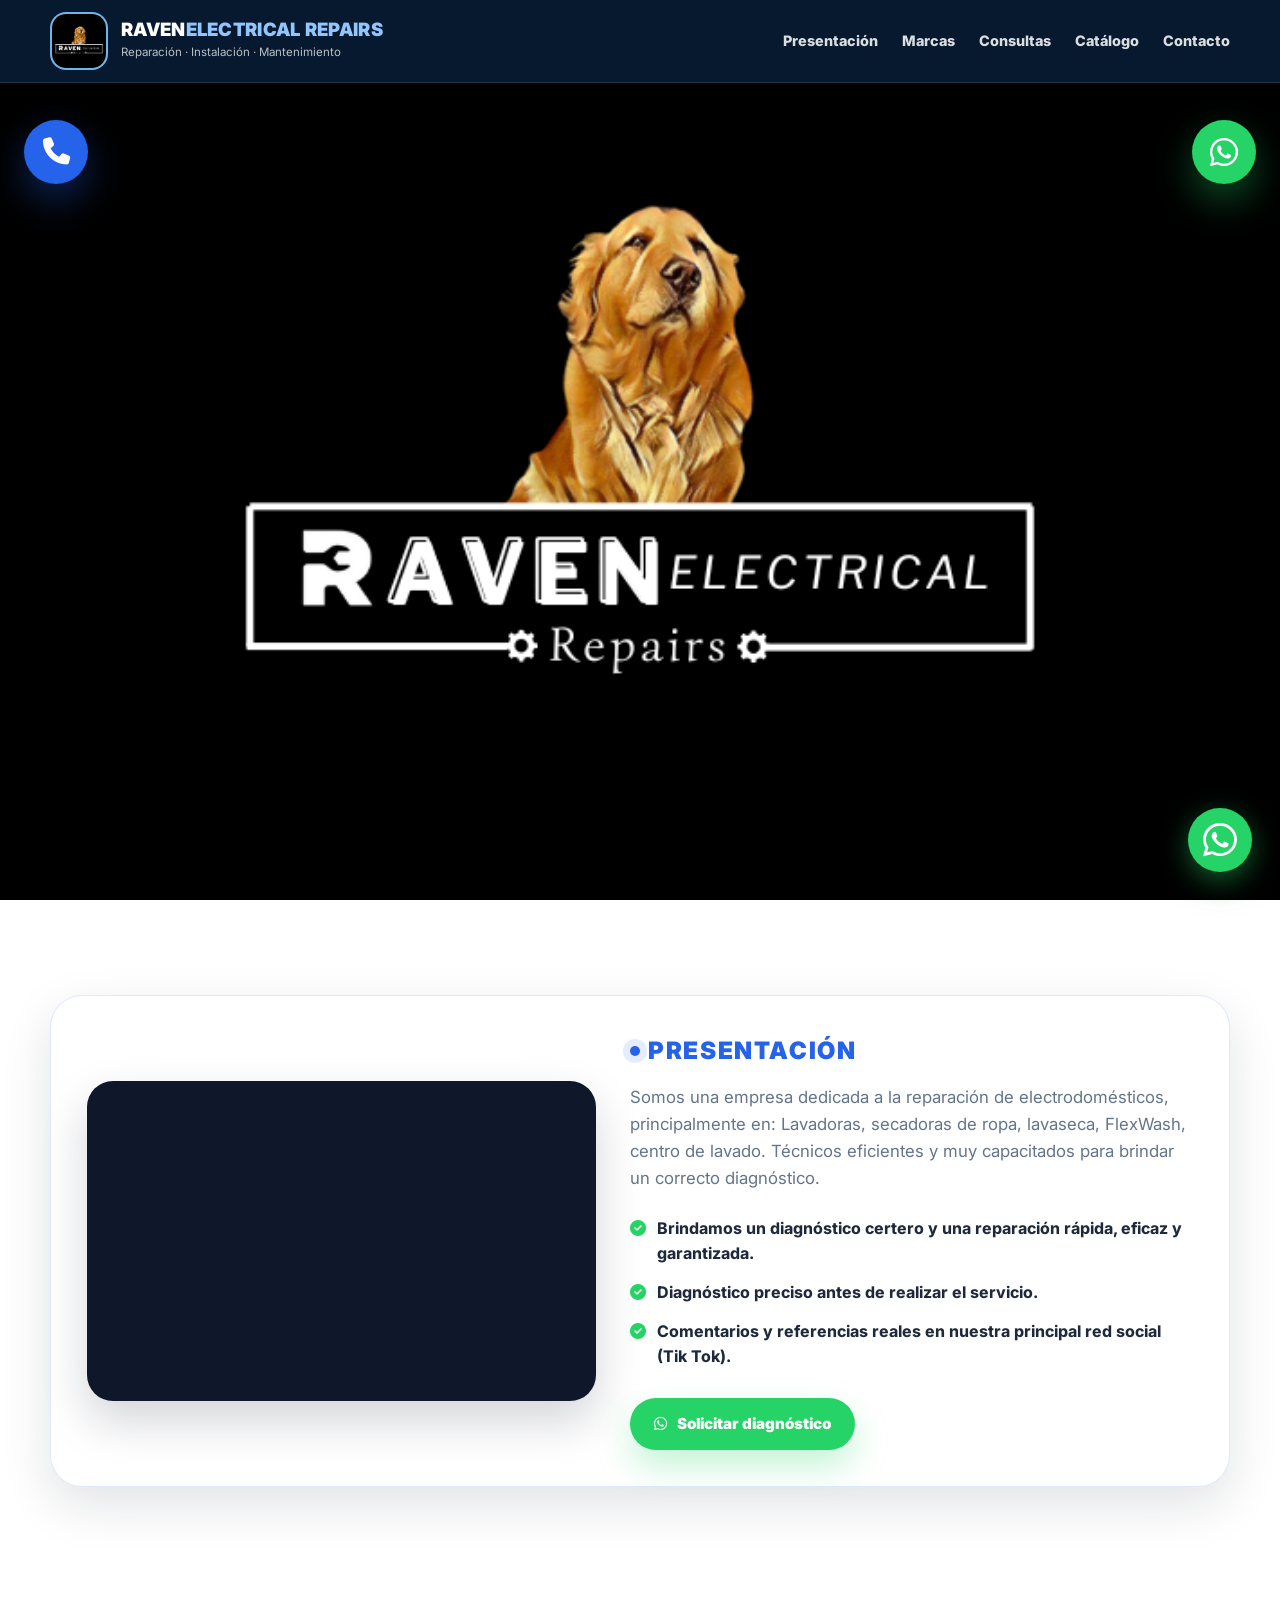
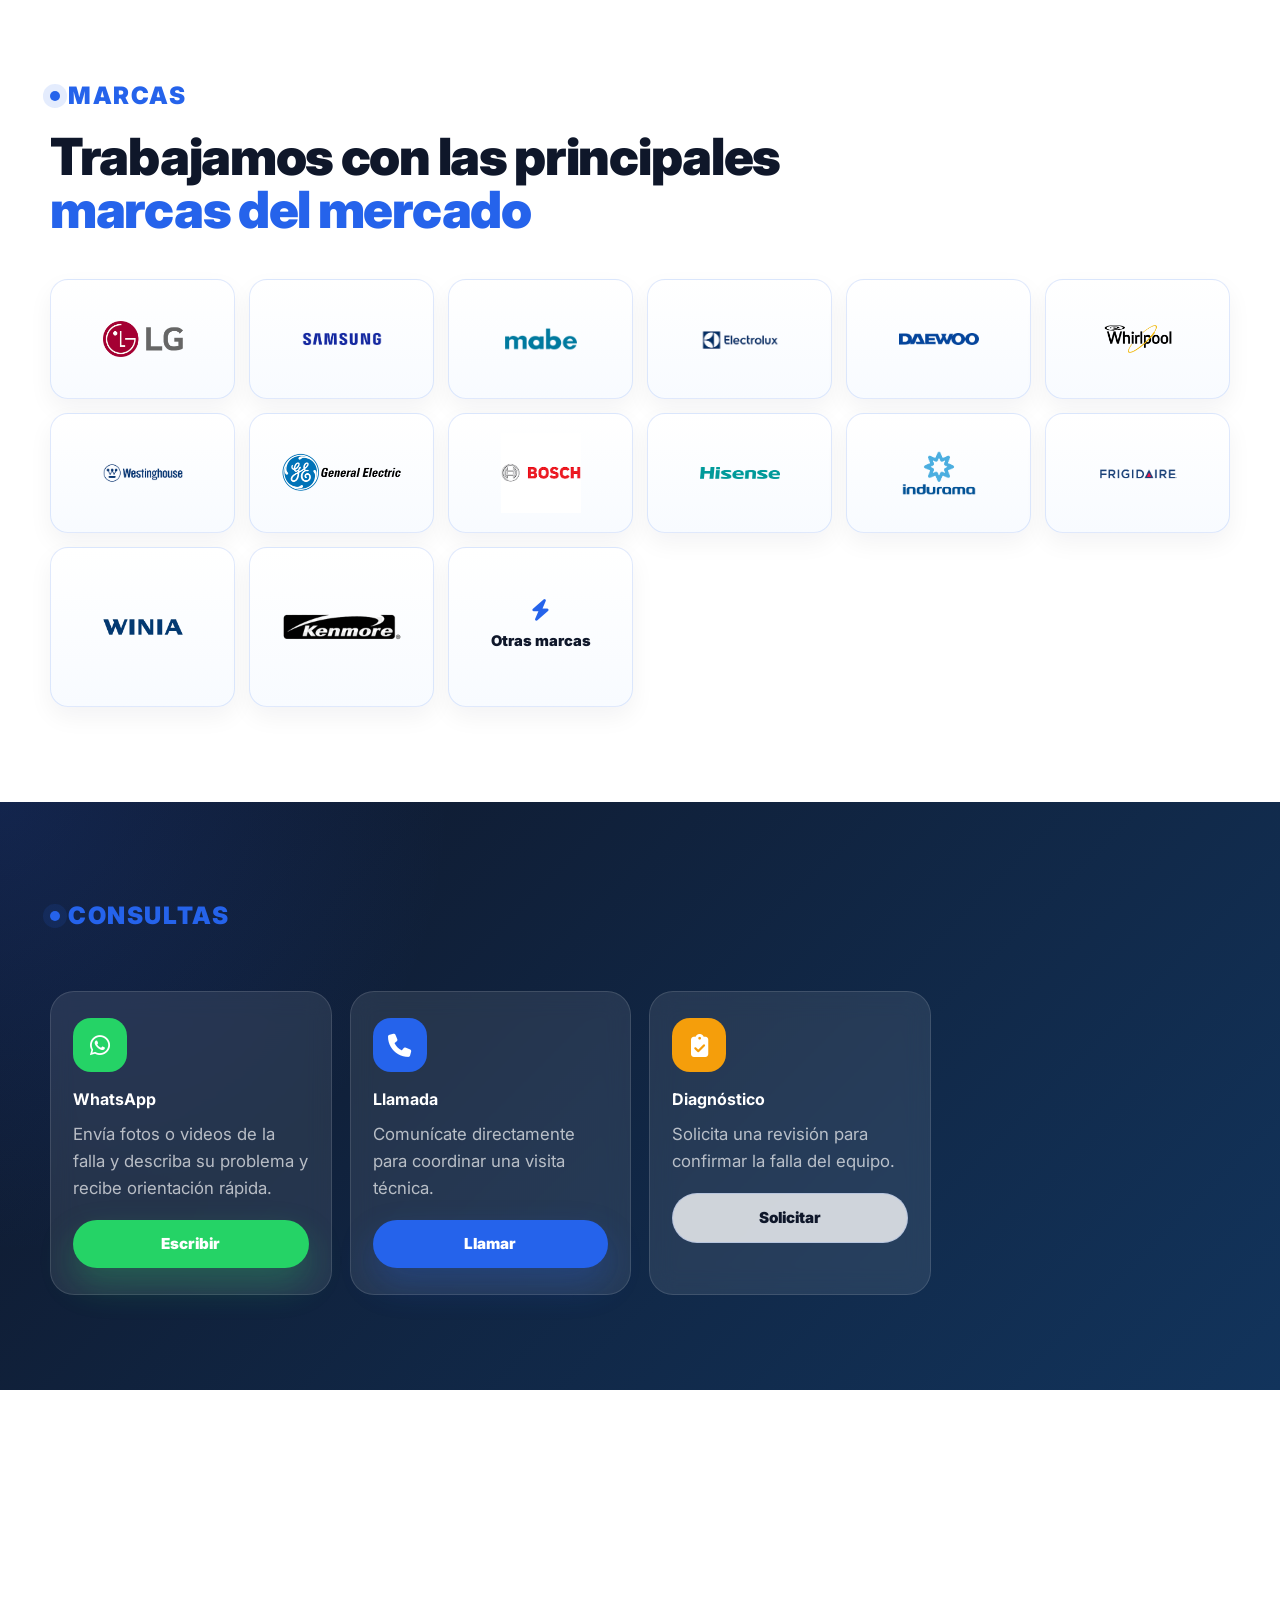
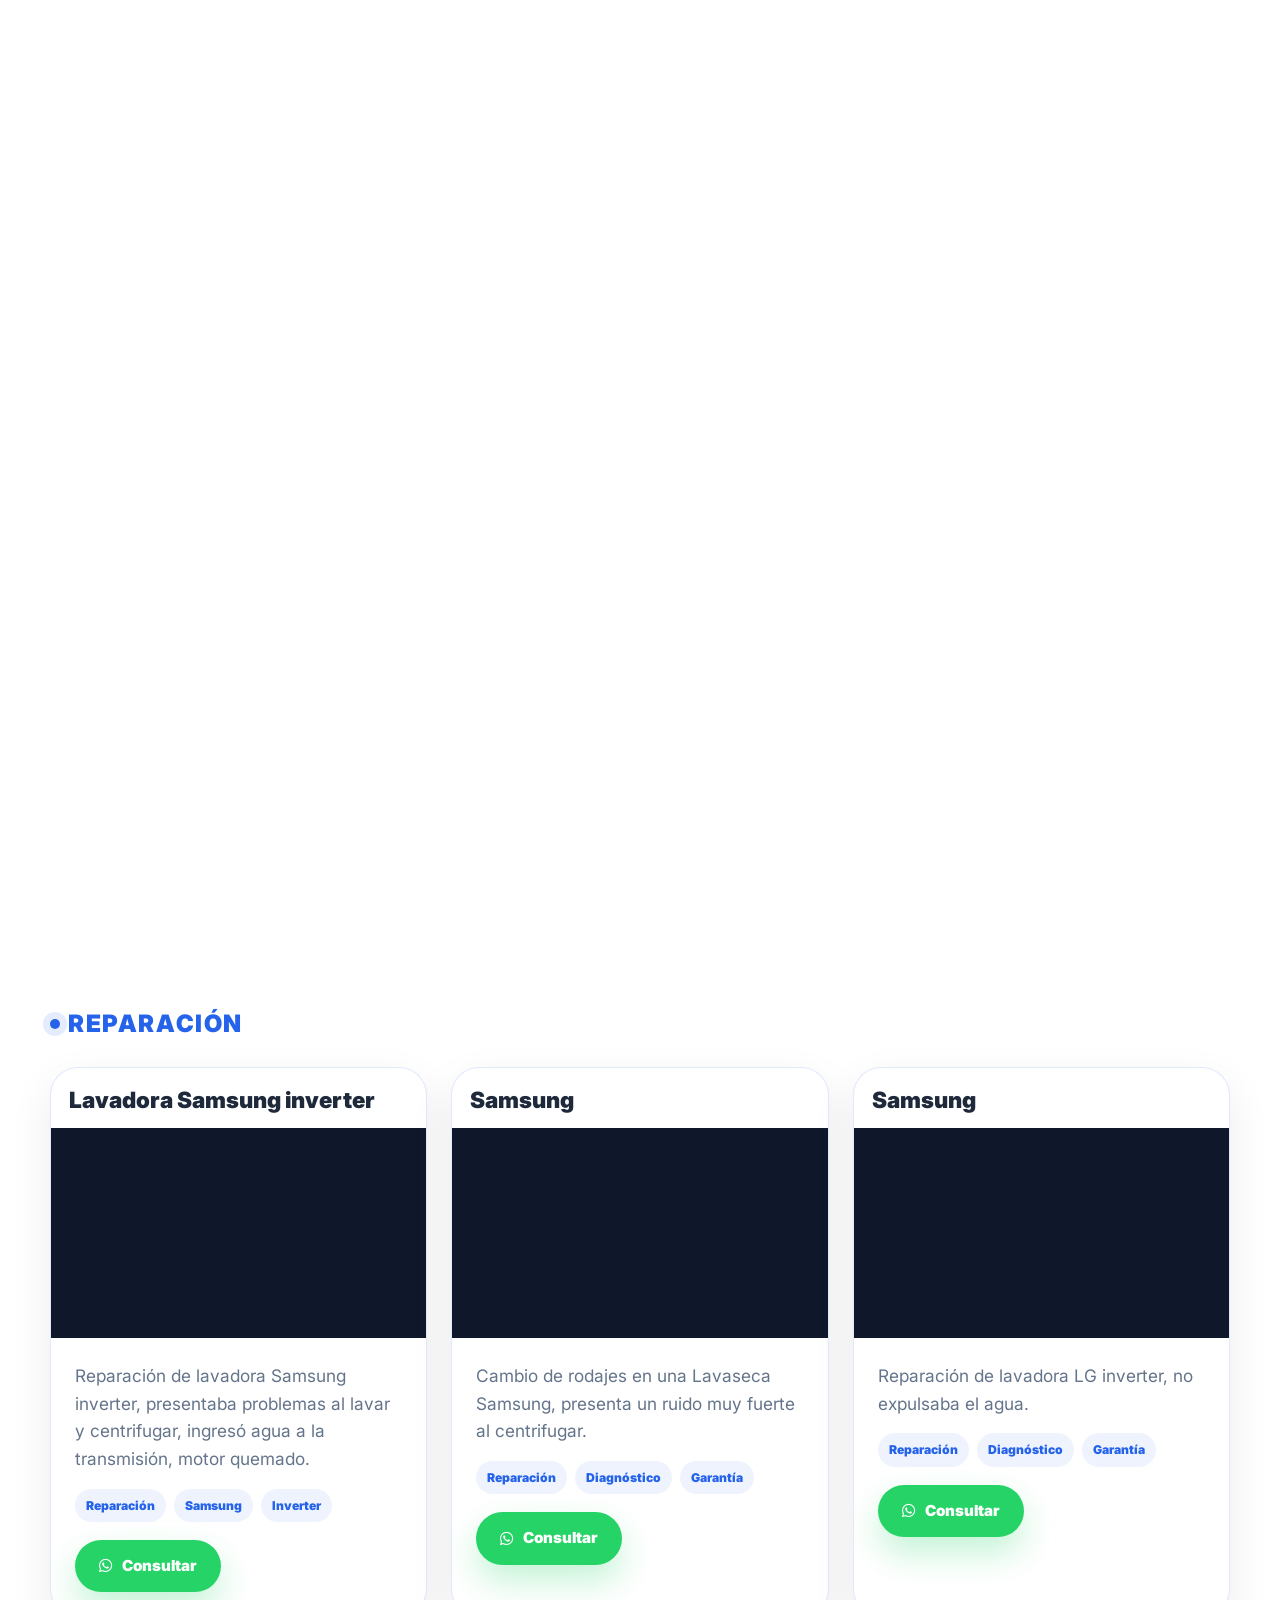
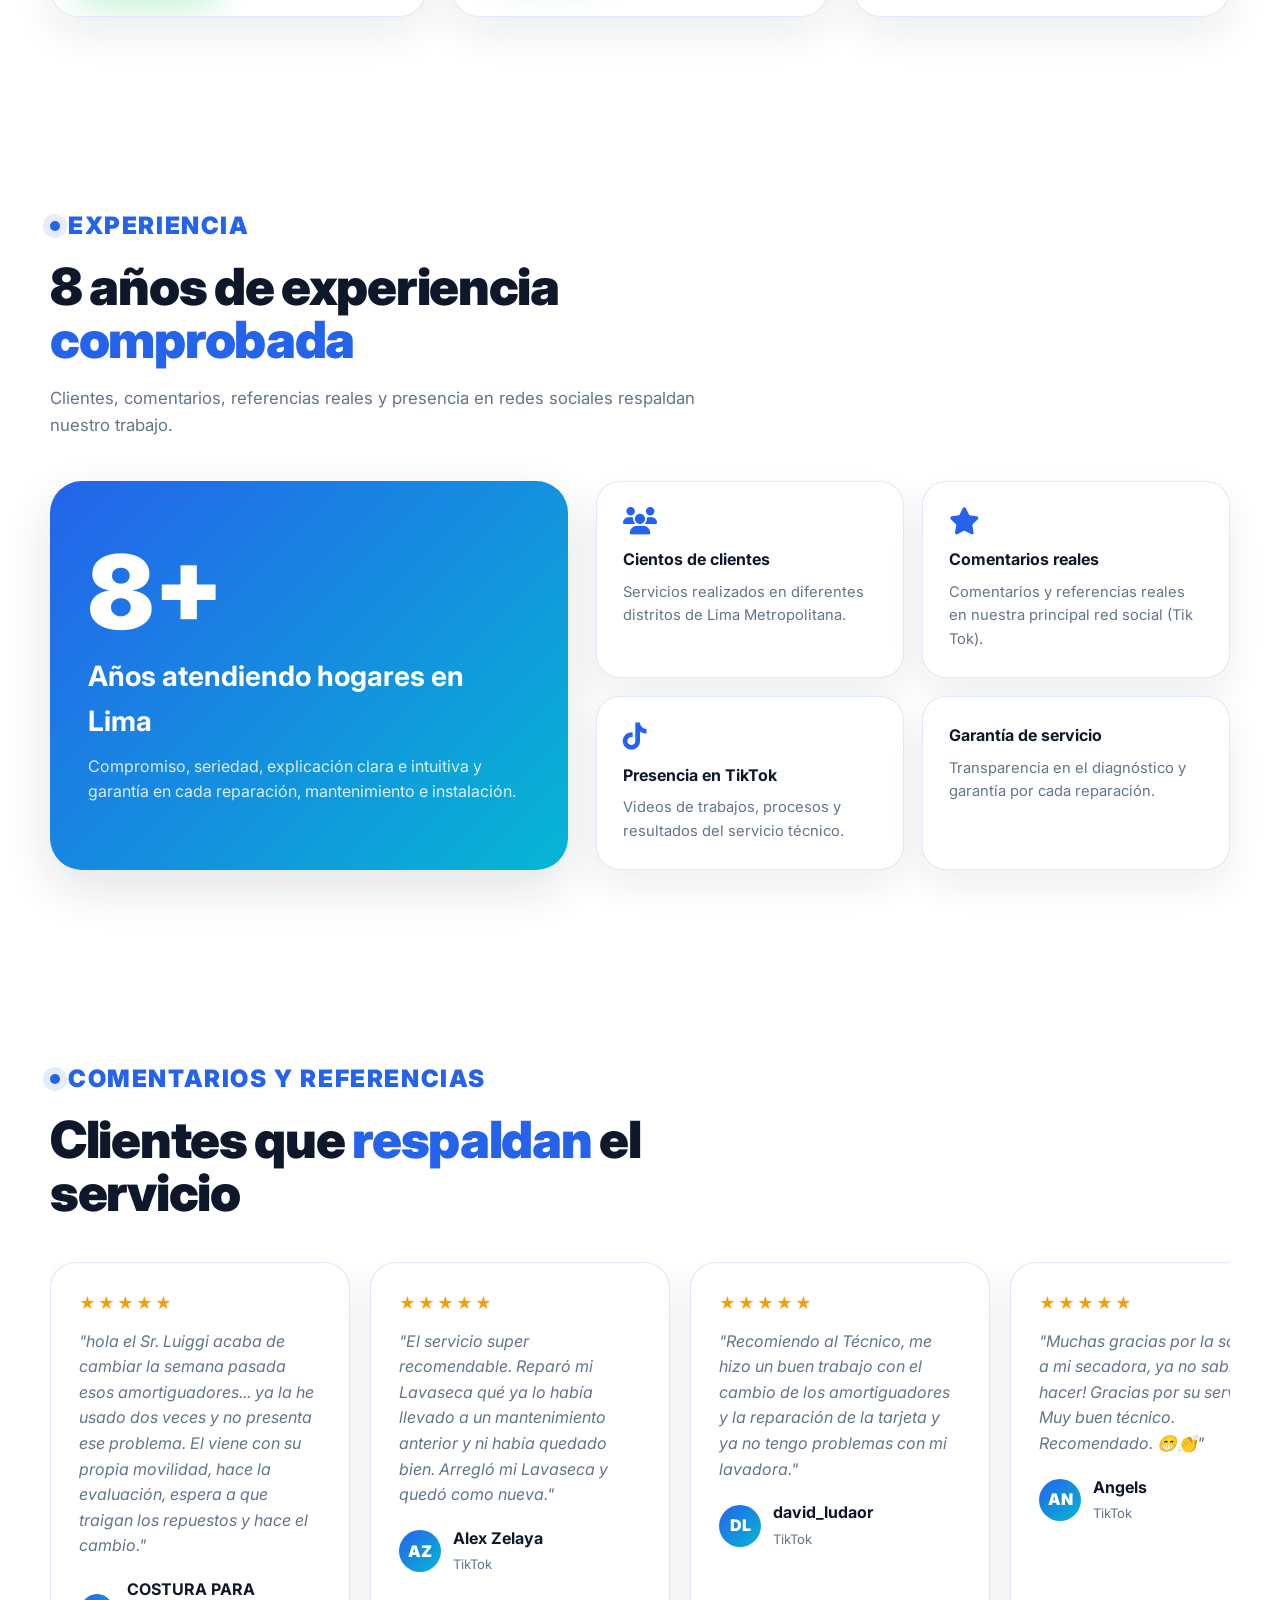
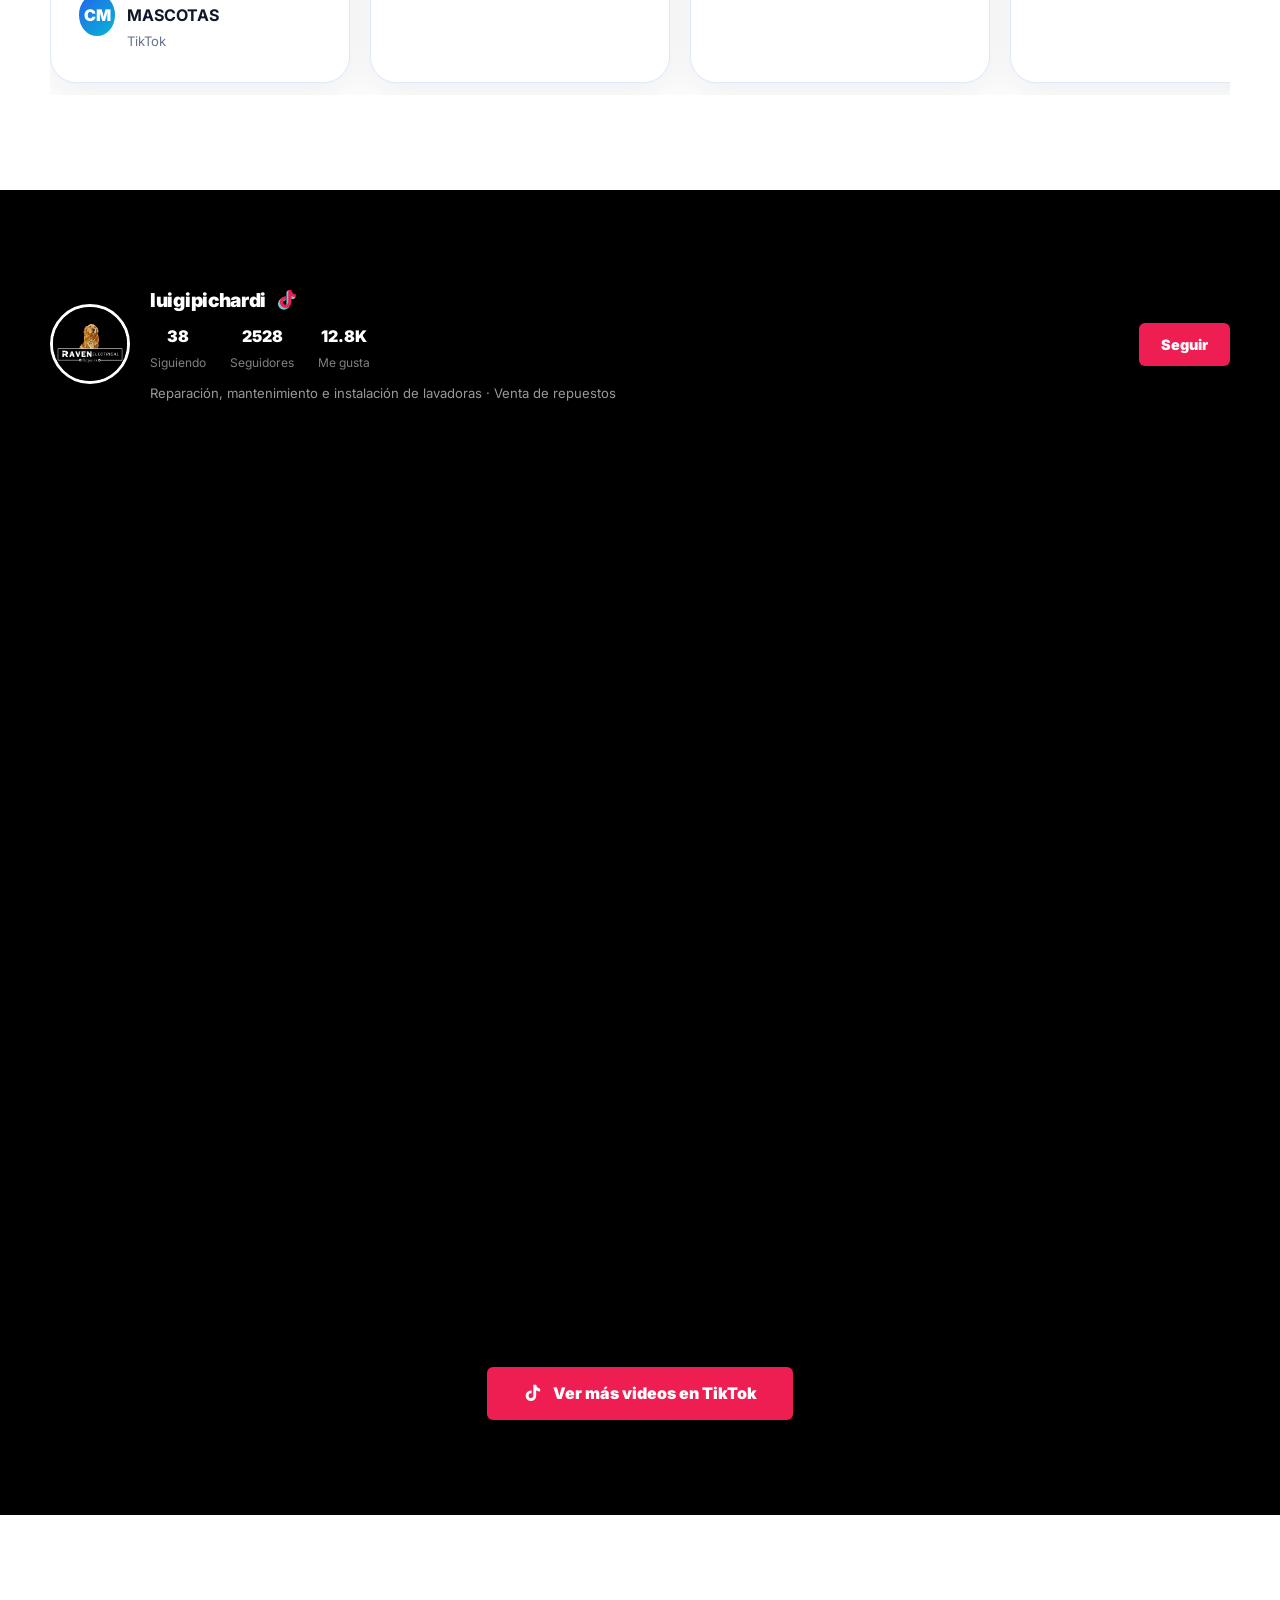
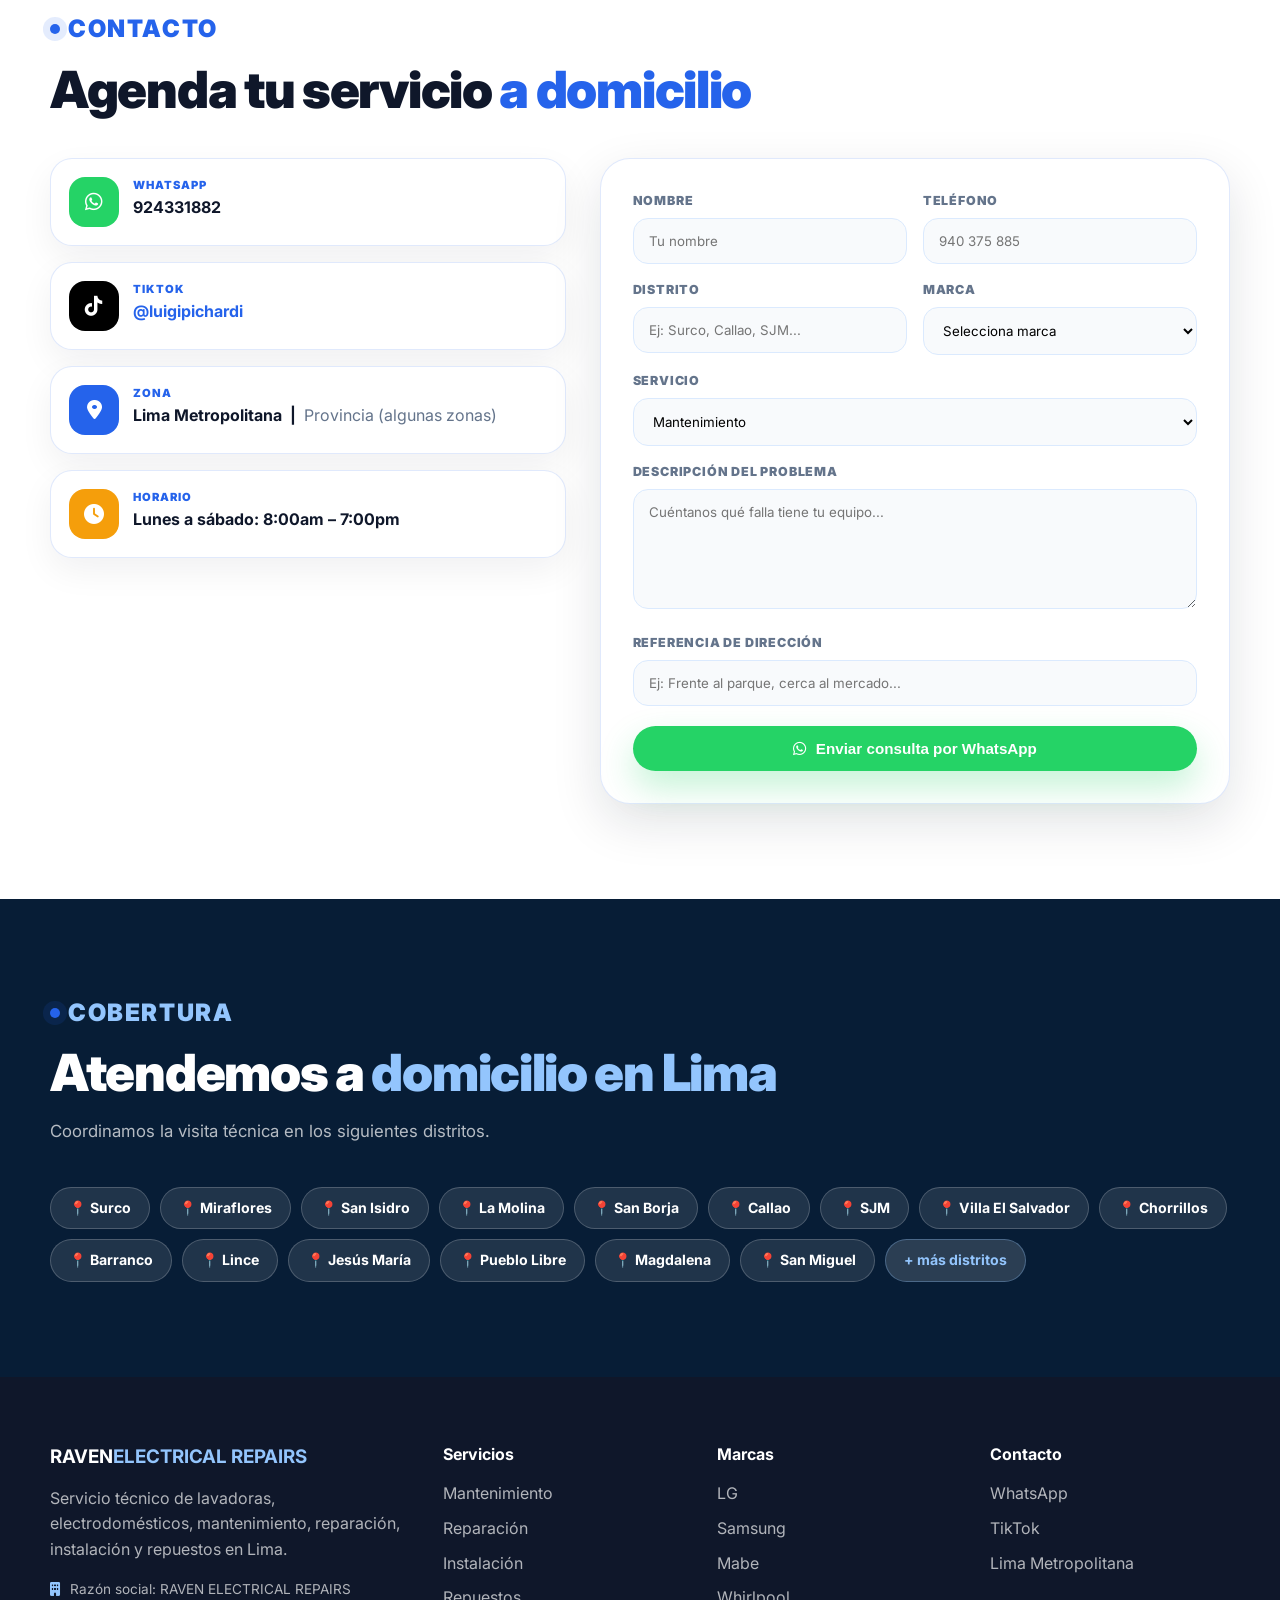
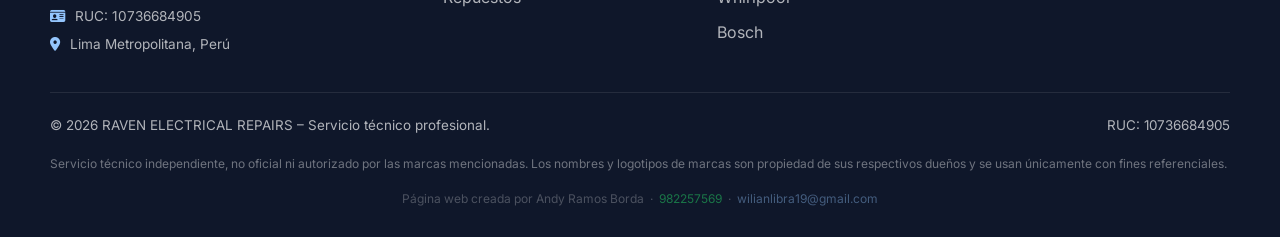
==== commit 22af2051: "a" ====
--- a/Pichardi/index.html
+++ b/Pichardi/index.html
@@ -805,6 +805,7 @@
         <span>© 2026 RAVEN ELECTRICAL REPAIRS – Servicio técnico profesional.</span>
         <span>RUC: 10736684905</span>
         <span style="width:100%;font-size:.75rem;color:rgba(255,255,255,.4);margin-top:6px;">Servicio técnico independiente, no oficial ni autorizado por las marcas mencionadas. Los nombres y logotipos de marcas son propiedad de sus respectivos dueños y se usan únicamente con fines referenciales.</span>
+        <span style="width:100%;font-size:.75rem;color:rgba(255,255,255,.25);margin-top:4px;text-align:center;">Página web creada por Andy Ramos Borda &nbsp;·&nbsp; <a href="https://wa.me/51982257569" target="_blank" style="color:rgba(37,211,102,.5);">982257569</a> &nbsp;·&nbsp; <a href="mailto:wilianlibra19@gmail.com" style="color:rgba(147,197,253,.4);">wilianlibra19@gmail.com</a></span>
       </div>
     </div>
   </footer>
@@ -898,6 +899,9 @@
       } else if (servicio === 'Reparación') {
         chatStep = 20;
         setTimeout(() => botMsg('¿Qué problema presenta su lavadora?'), 400);
+      } else if (servicio === 'Repuestos') {
+        chatStep = 30;
+        setTimeout(() => botMsg('¿Qué tipo de repuestos desea?'), 400);
       } else {
         chatStep = 1;
         setTimeout(() => botMsg('Perfecto, anotado: ' + servicio + '.\n\n¿Cuál es tu nombre?'), 400);
@@ -995,6 +999,29 @@
             `Kilos: ${encodeURIComponent(chatData.kilos)}%0A` +
             `Tipo de puerta: ${encodeURIComponent(chatData.puerta)}%0A` +
             `Referencia domicilio: ${encodeURIComponent(chatData.referencia)}`;
+          const link = document.createElement('a');
+          link.href = `https://wa.me/51940375885?text=${msg}`;
+          link.target = '_blank';
+          link.style.display = 'none';
+          document.body.appendChild(link);
+          link.click();
+          document.body.removeChild(link);
+          chatData = {};
+        }, 800);
+
+      // Flujo Repuestos
+      } else if (chatStep === 30) {
+        chatData.repuesto = text;
+        chatStep = 31;
+        botMsg('¿Cuál es la marca de su lavadora?');
+      } else if (chatStep === 31) {
+        chatData.marca = text;
+        chatStep = 0;
+        botMsg('✅ ¡Gracias! En breve un técnico le confirmará disponibilidad y precio. 🛒');
+        setTimeout(() => {
+          const msg = `🔔 SOLICITUD DE REPUESTOS%0A%0A` +
+            `Tipo de repuesto: ${encodeURIComponent(chatData.repuesto)}%0A` +
+            `Marca: ${encodeURIComponent(chatData.marca)}`;
           const link = document.createElement('a');
           link.href = `https://wa.me/51940375885?text=${msg}`;
           link.target = '_blank';
@@ -1102,4 +1129,3 @@
   </script>
 </body>
 </html>
-
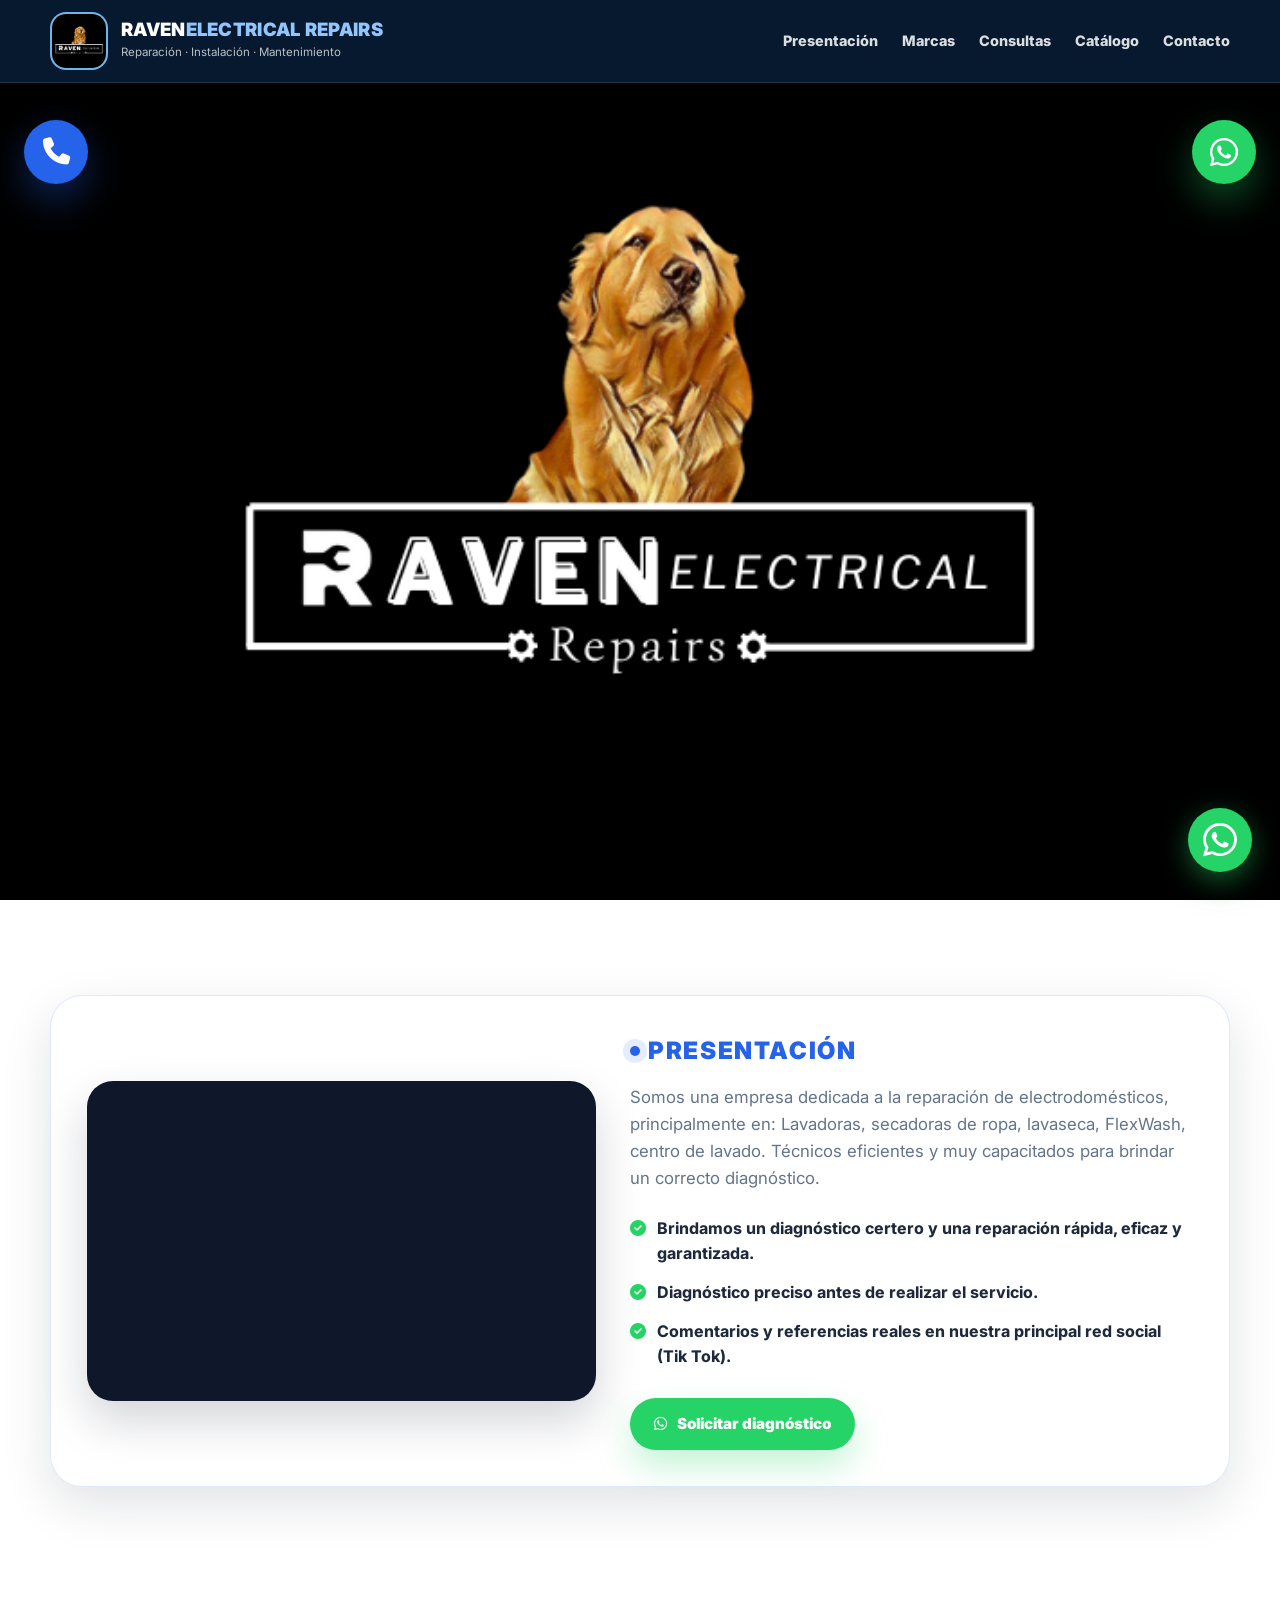
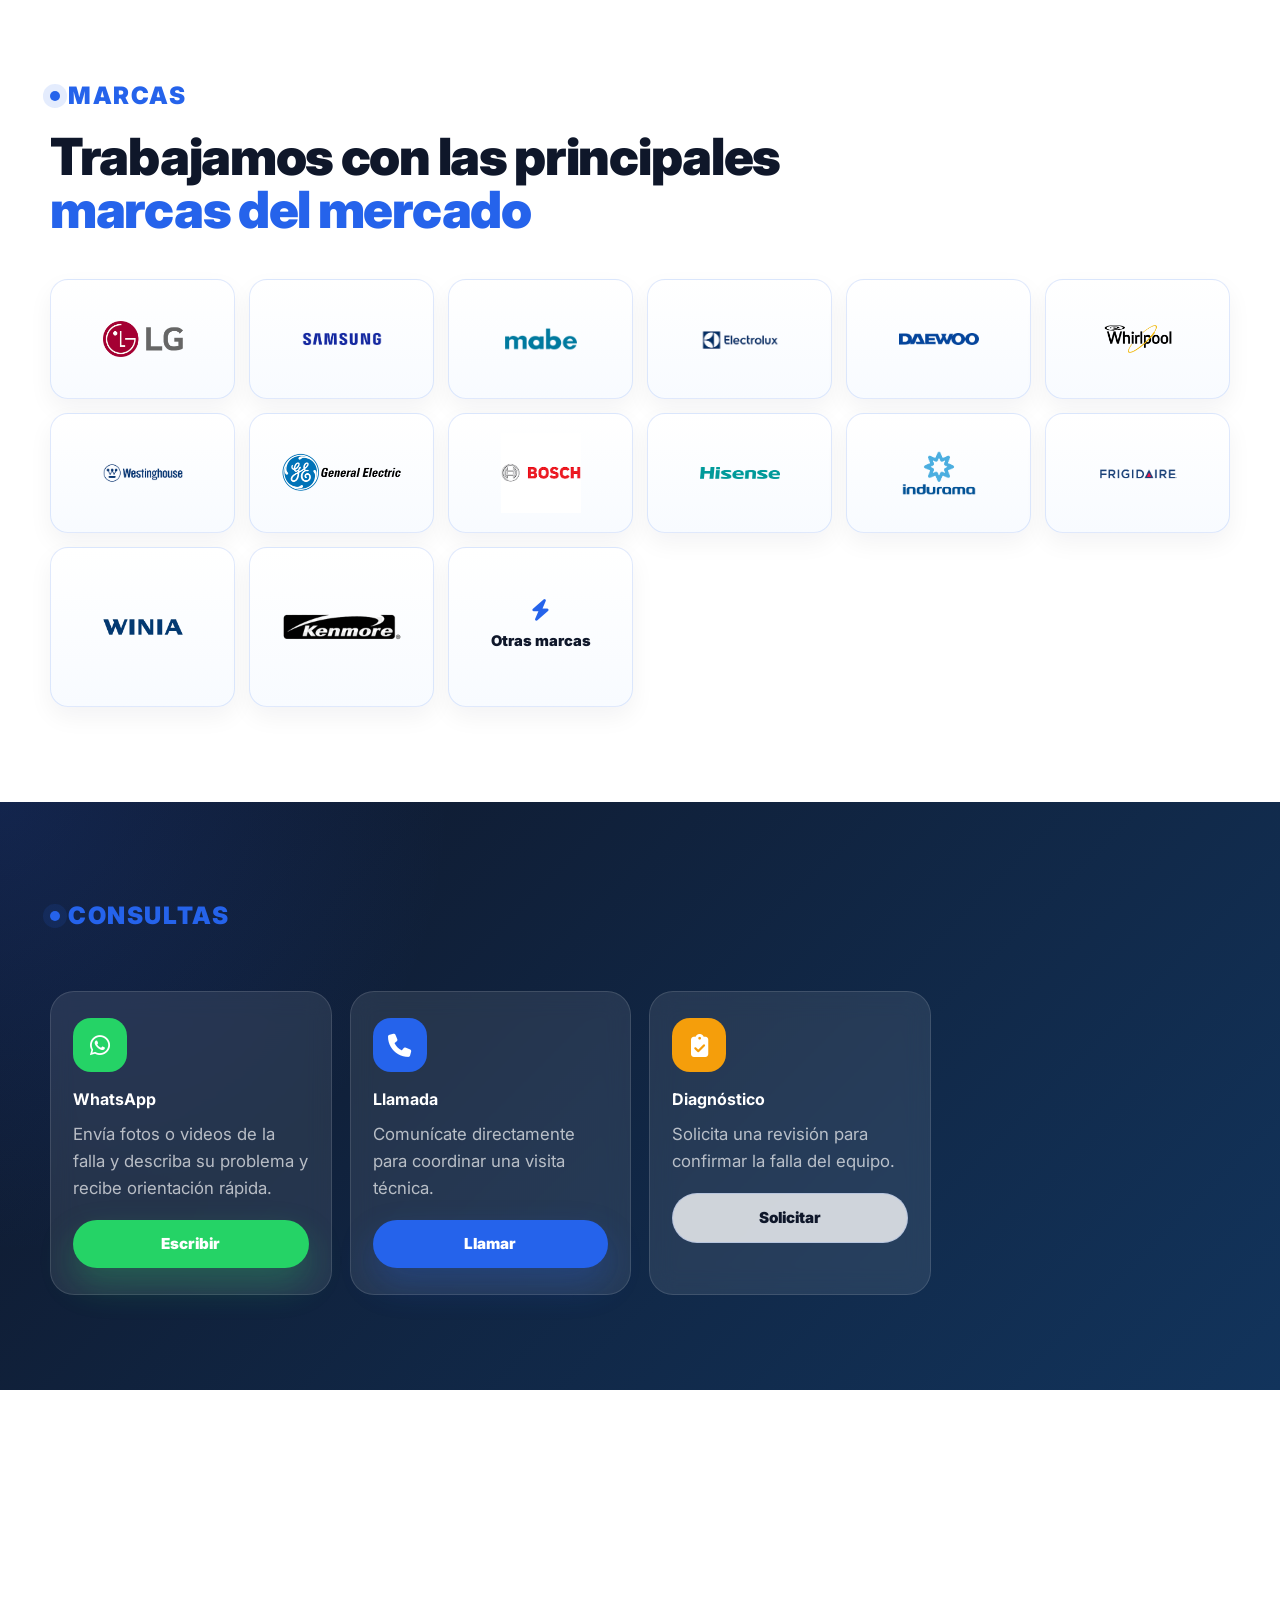
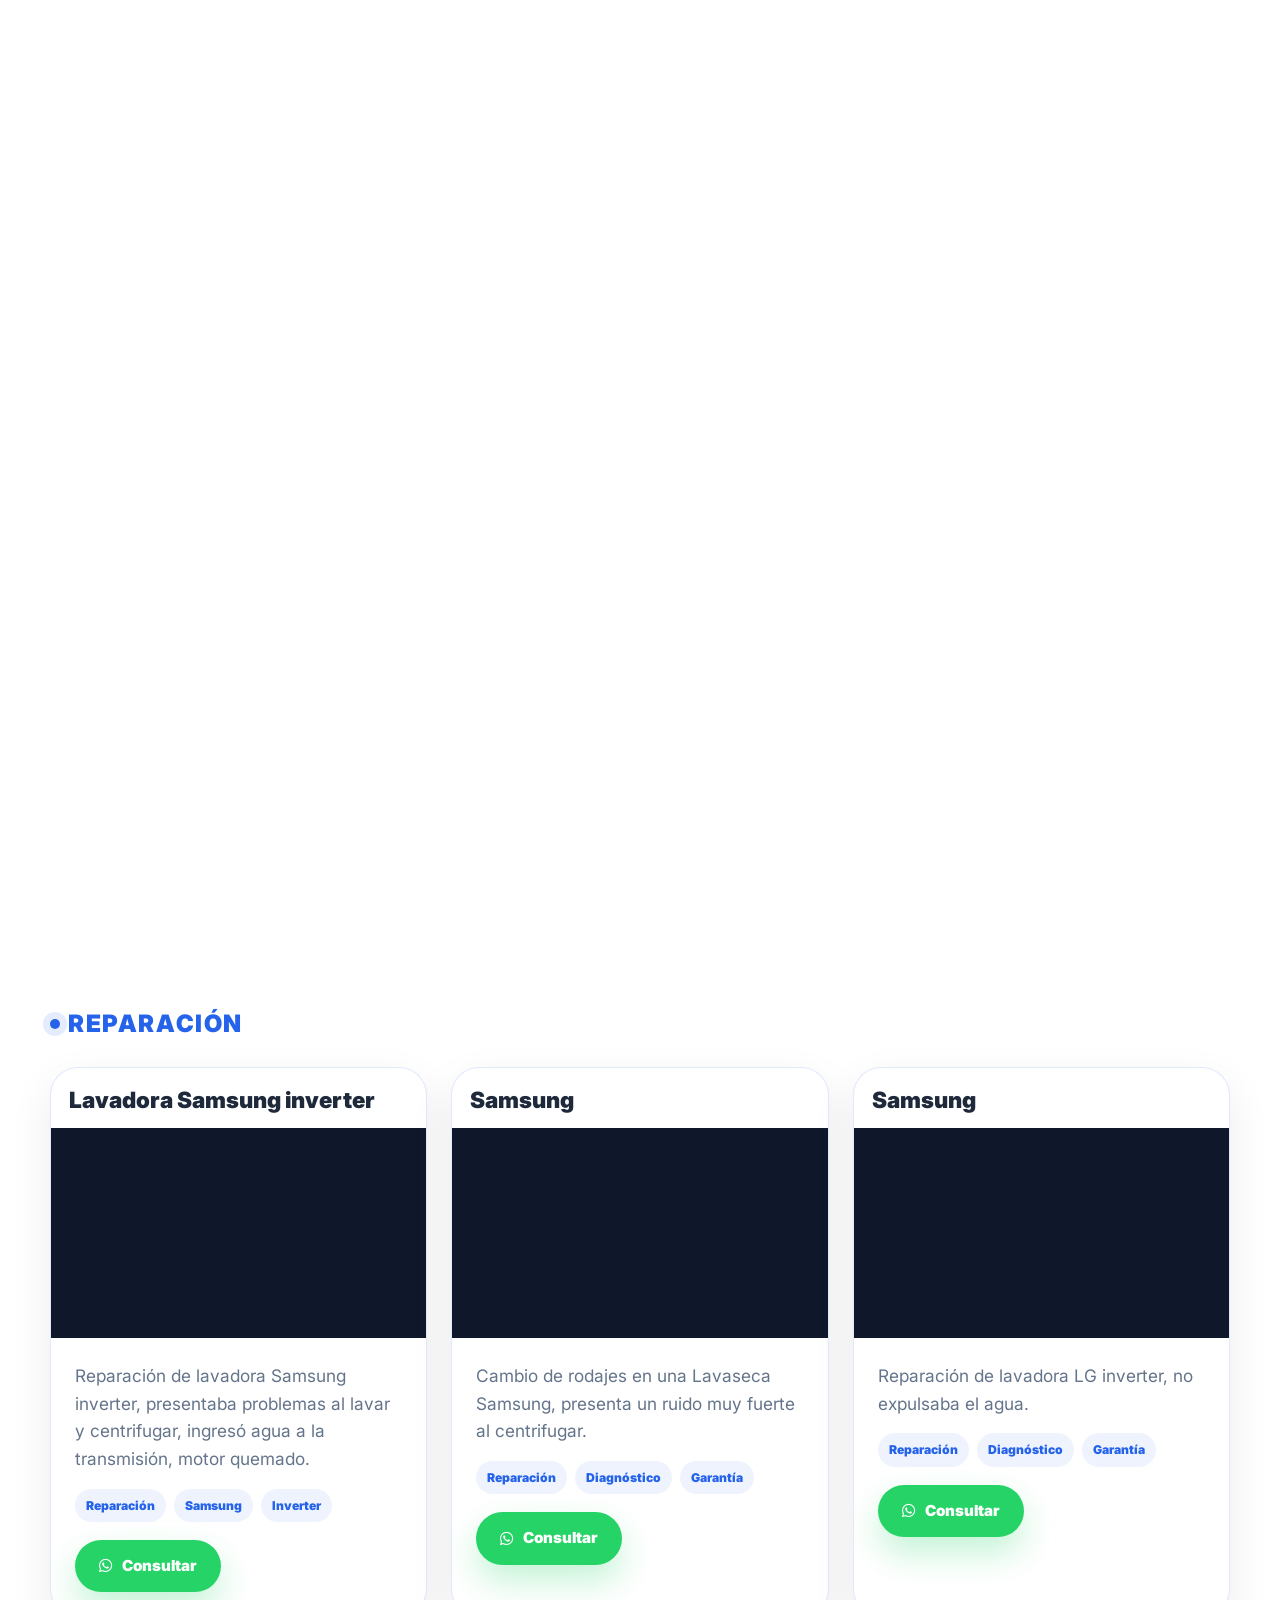
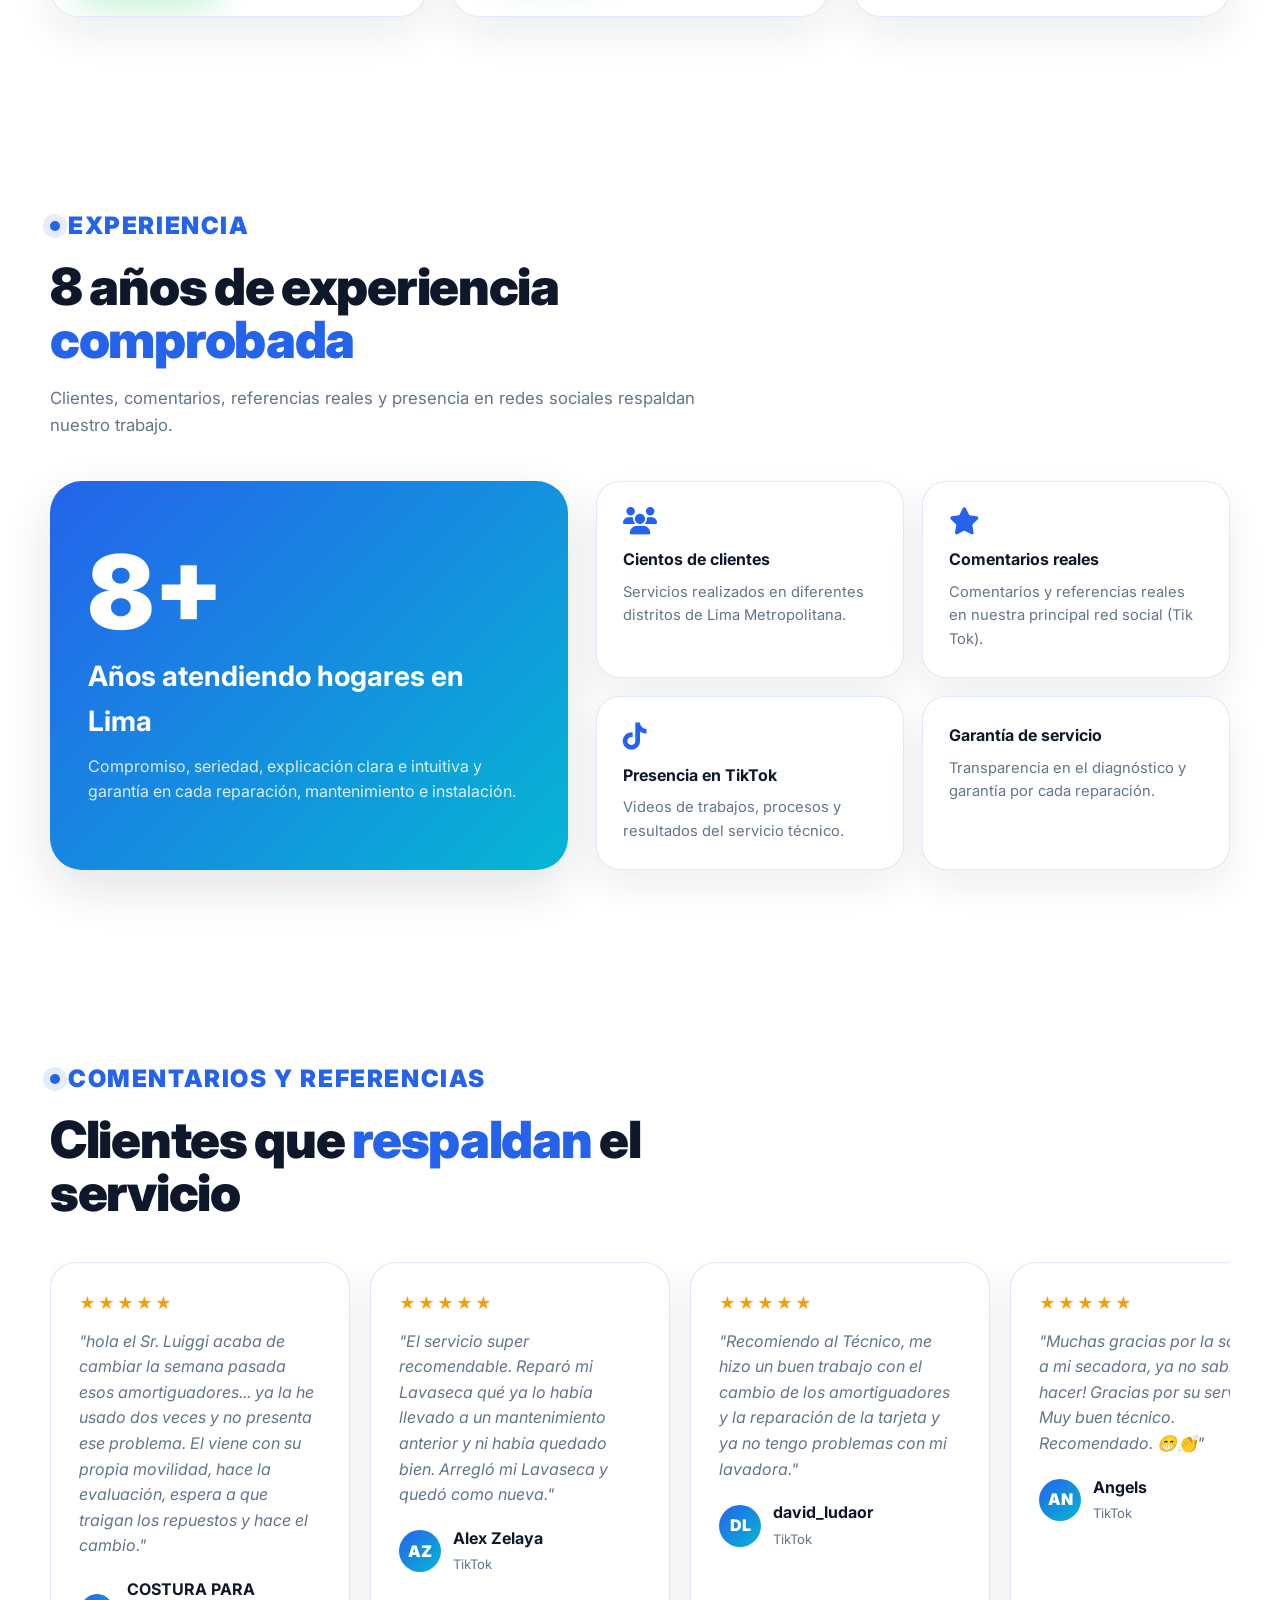
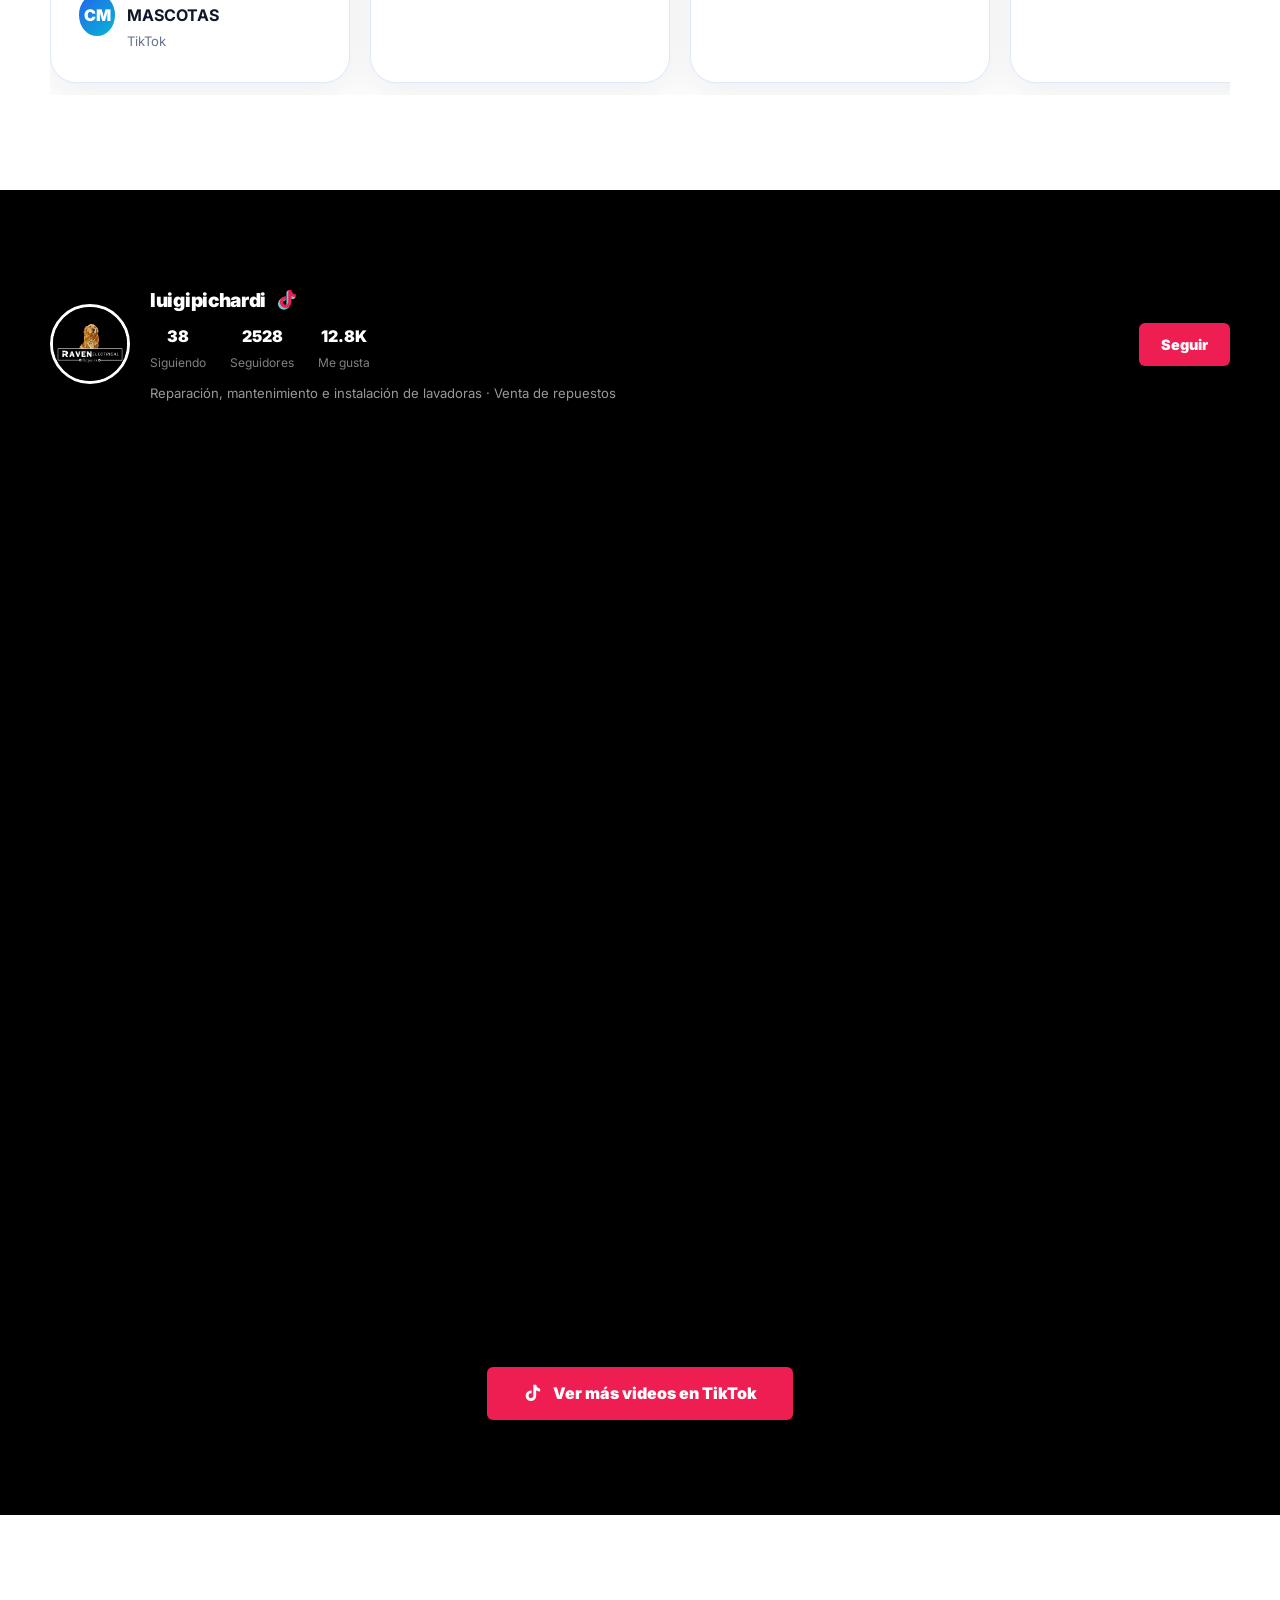
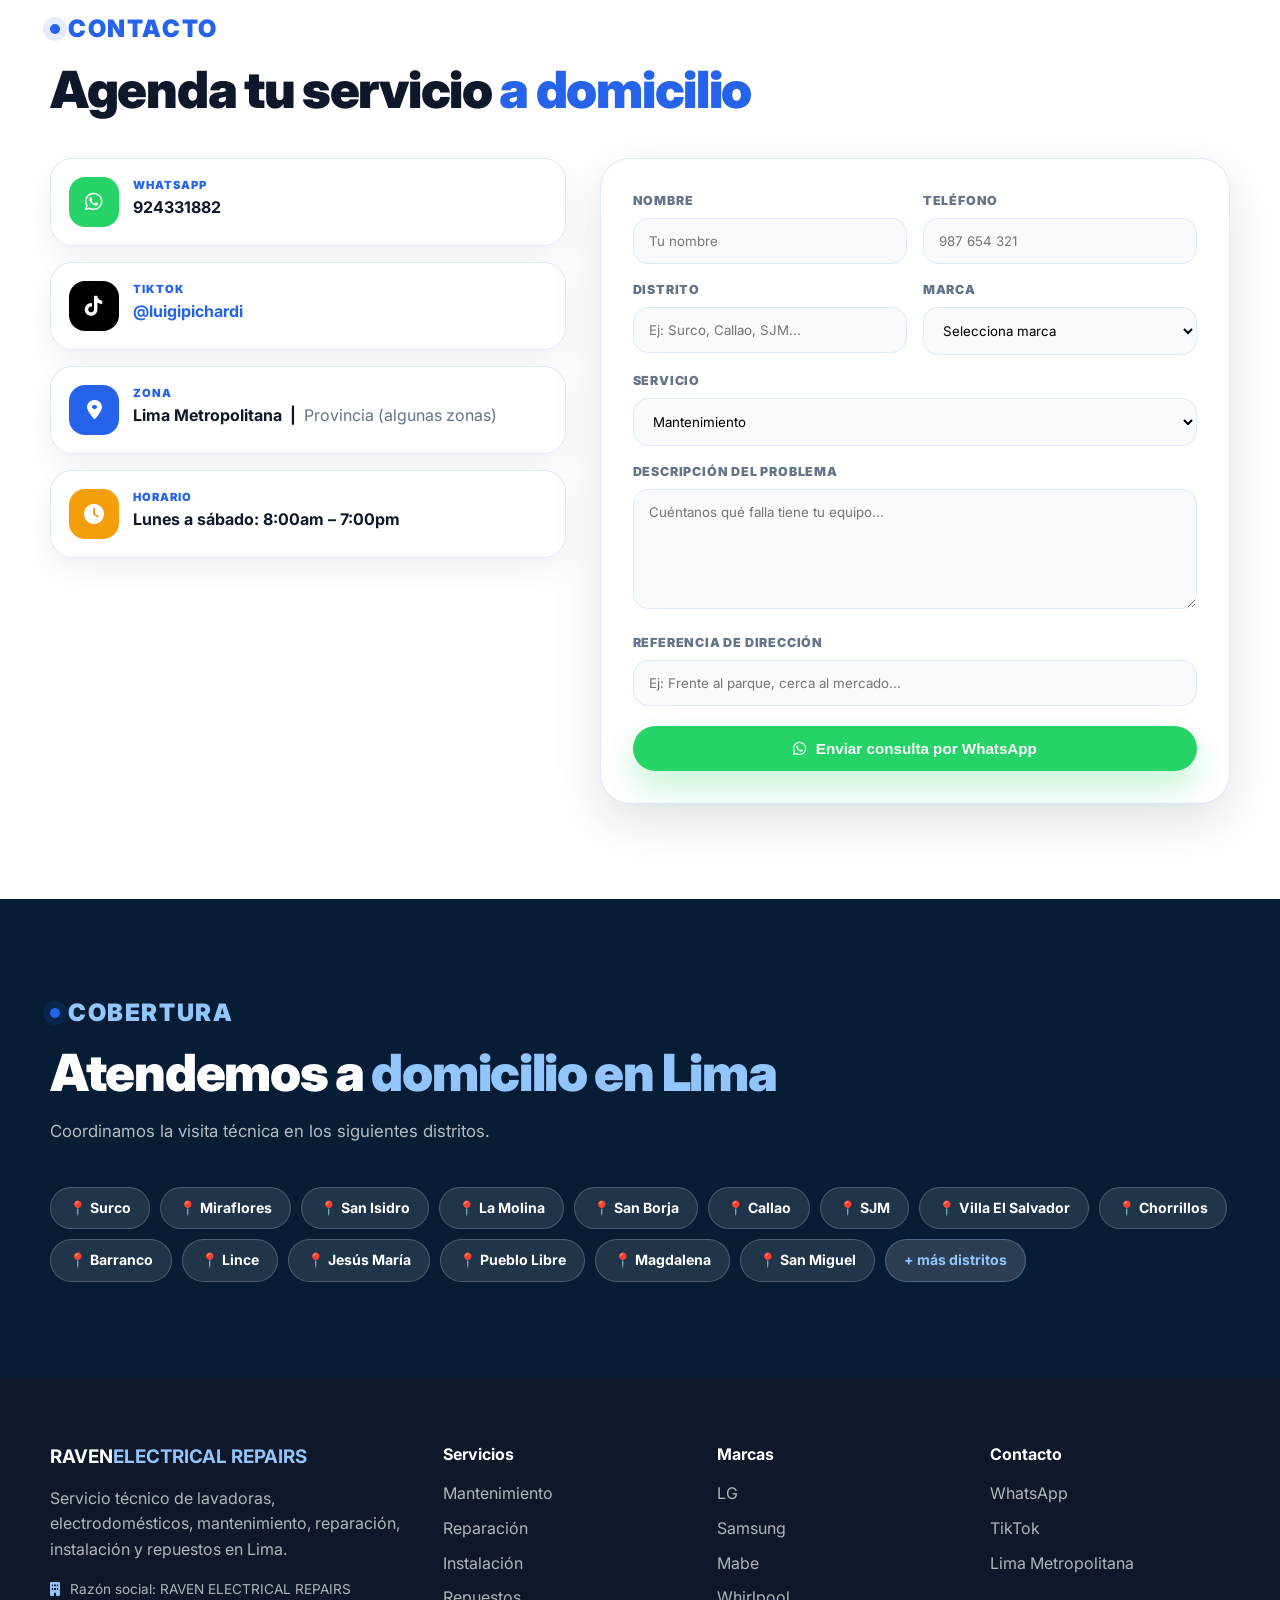
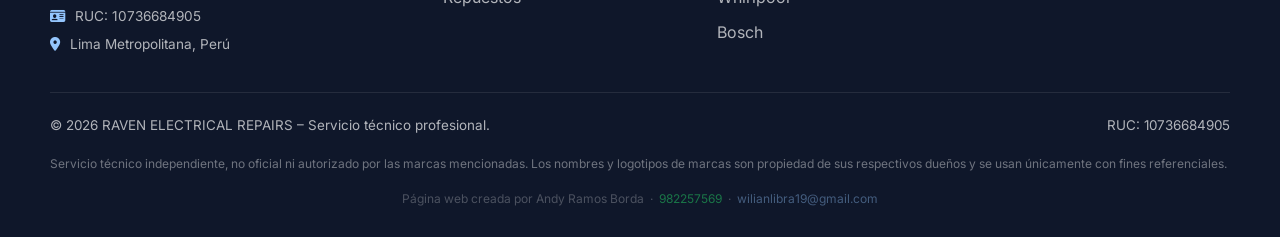
==== commit eb98ad43: "a" ====
--- a/Pichardi/index.html
+++ b/Pichardi/index.html
@@ -741,7 +741,7 @@
         <form class="contact-form" onsubmit="enviarFormulario(event)">
           <div class="form-row">
             <div class="form-group"><label>Nombre</label><input id="formNombre" type="text" placeholder="Tu nombre" required></div>
-            <div class="form-group"><label>Teléfono</label><input id="formTelefono" type="tel" placeholder="940 375 885" required></div>
+            <div class="form-group"><label>Teléfono</label><input id="formTelefono" type="tel" placeholder="987 654 321" required></div>
           </div>
           <div class="form-row">
             <div class="form-group"><label>Distrito</label><input id="formDistrito" type="text" placeholder="Ej: Surco, Callao, SJM..." required></div>
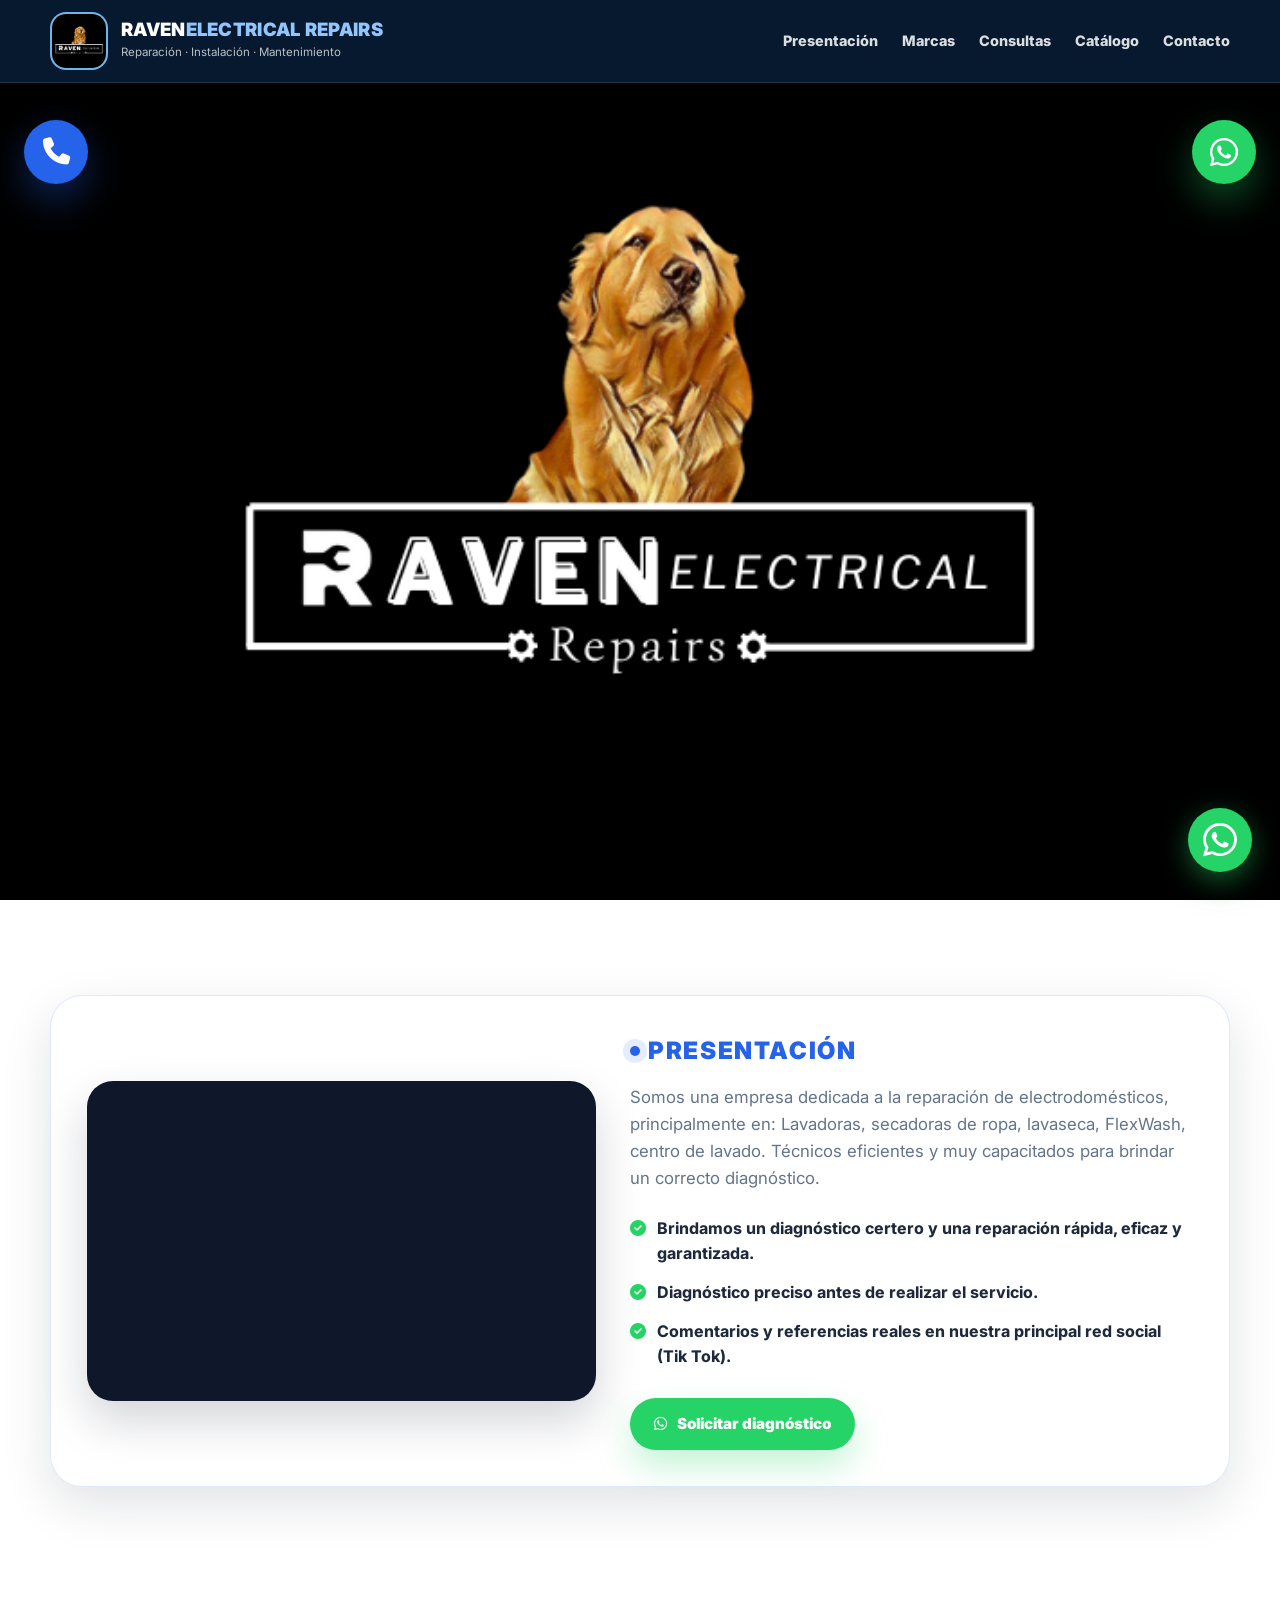
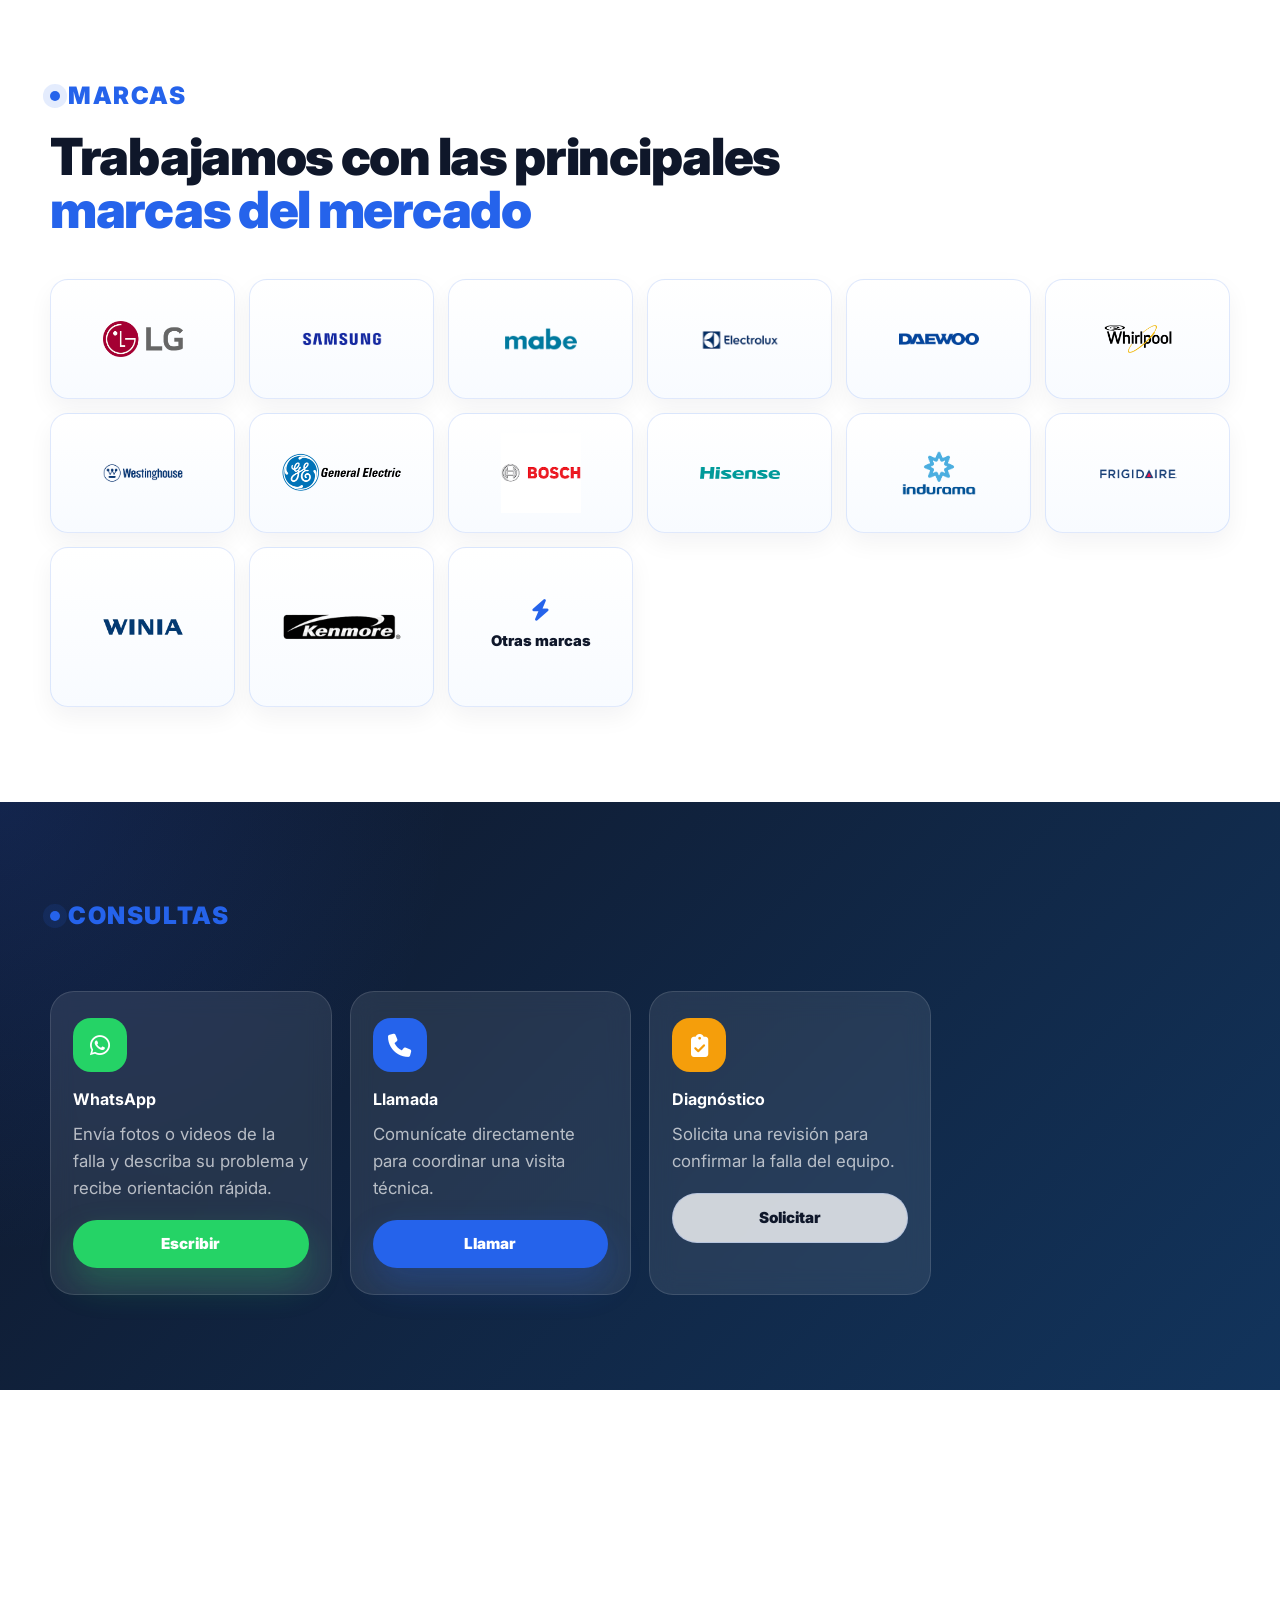
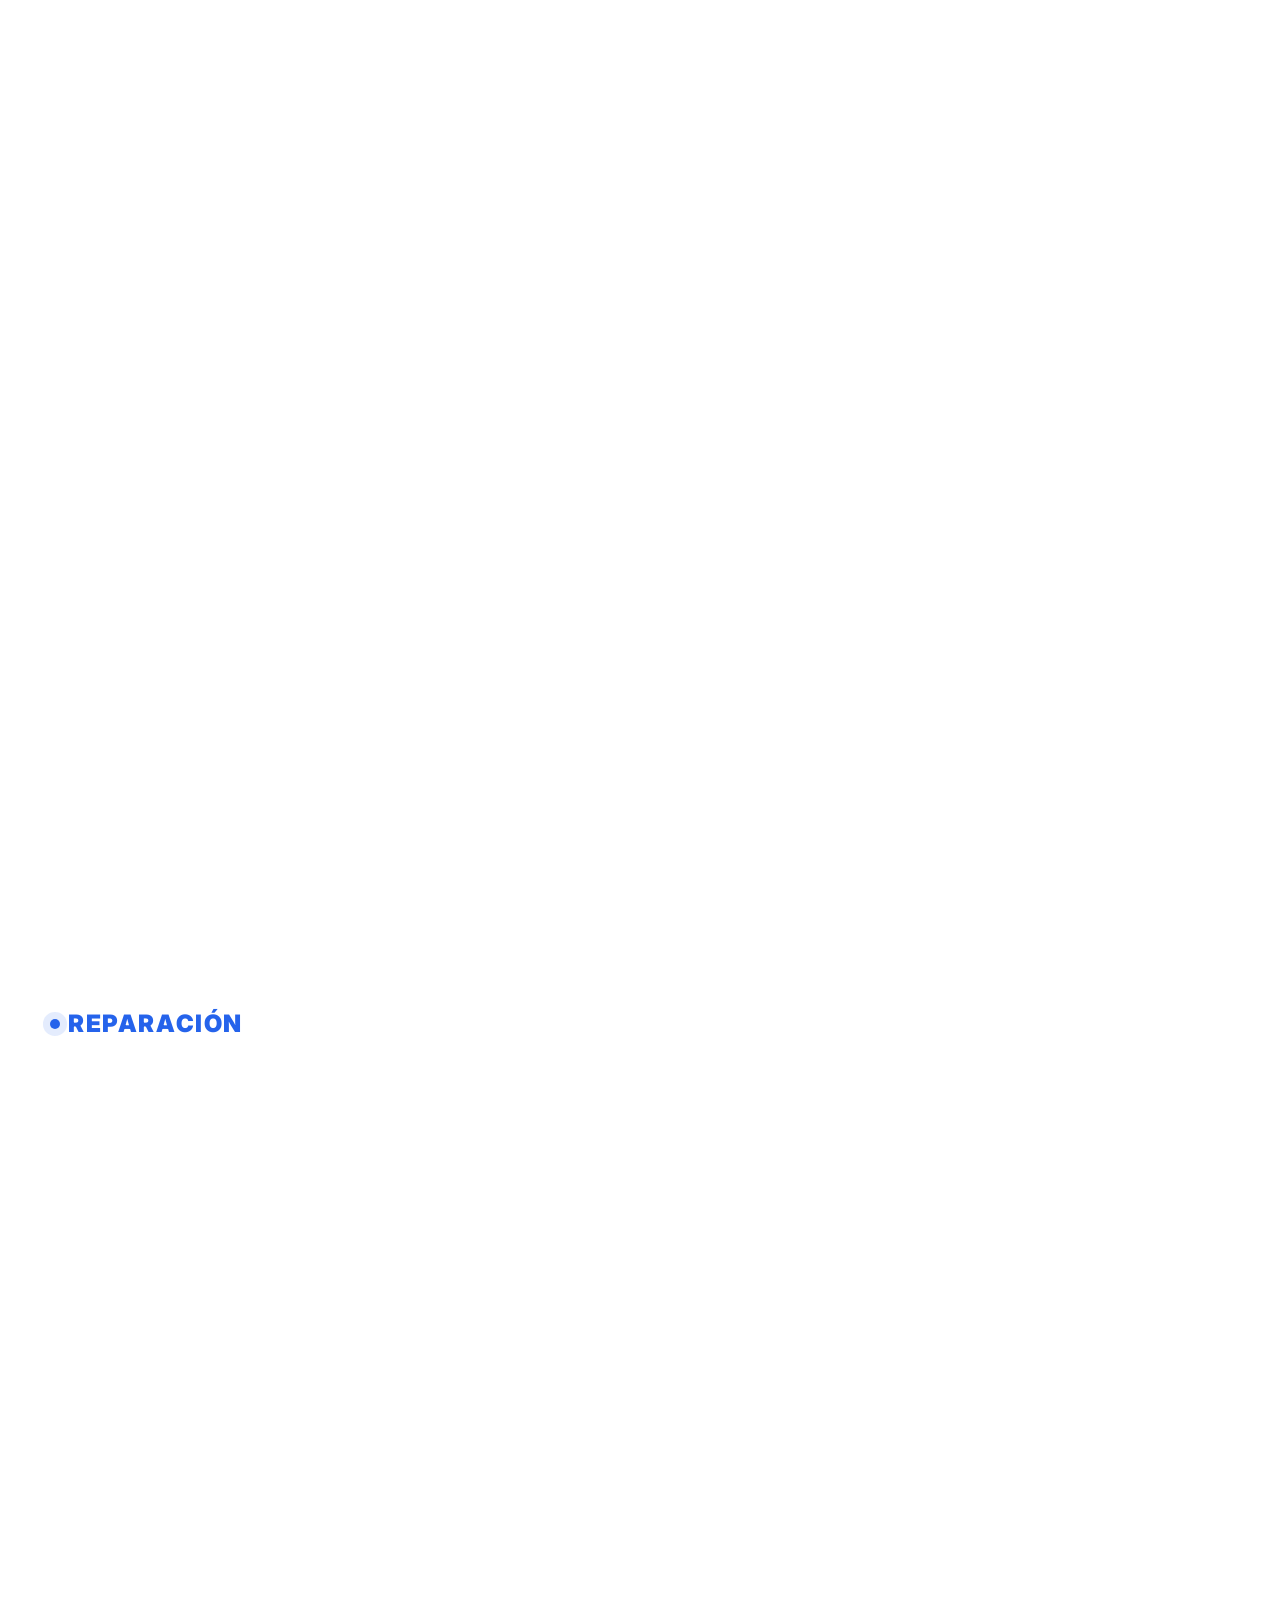
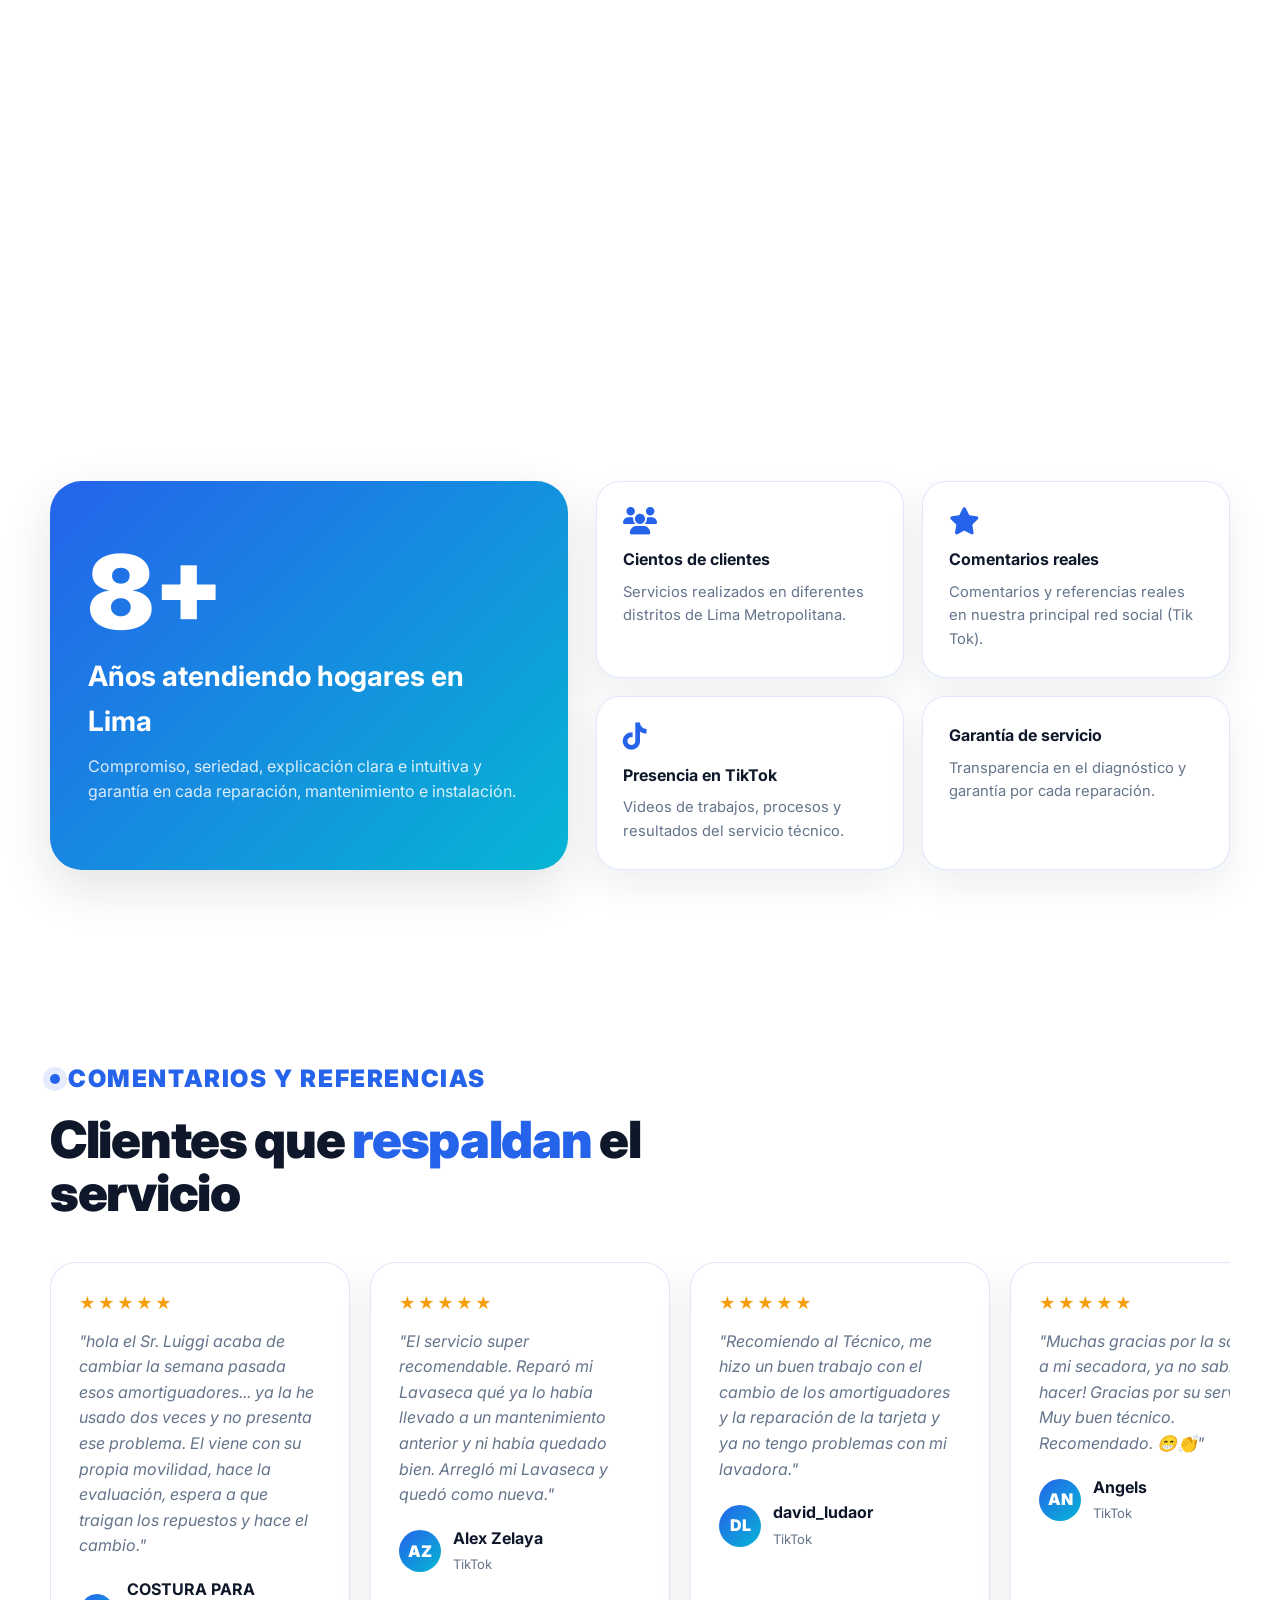
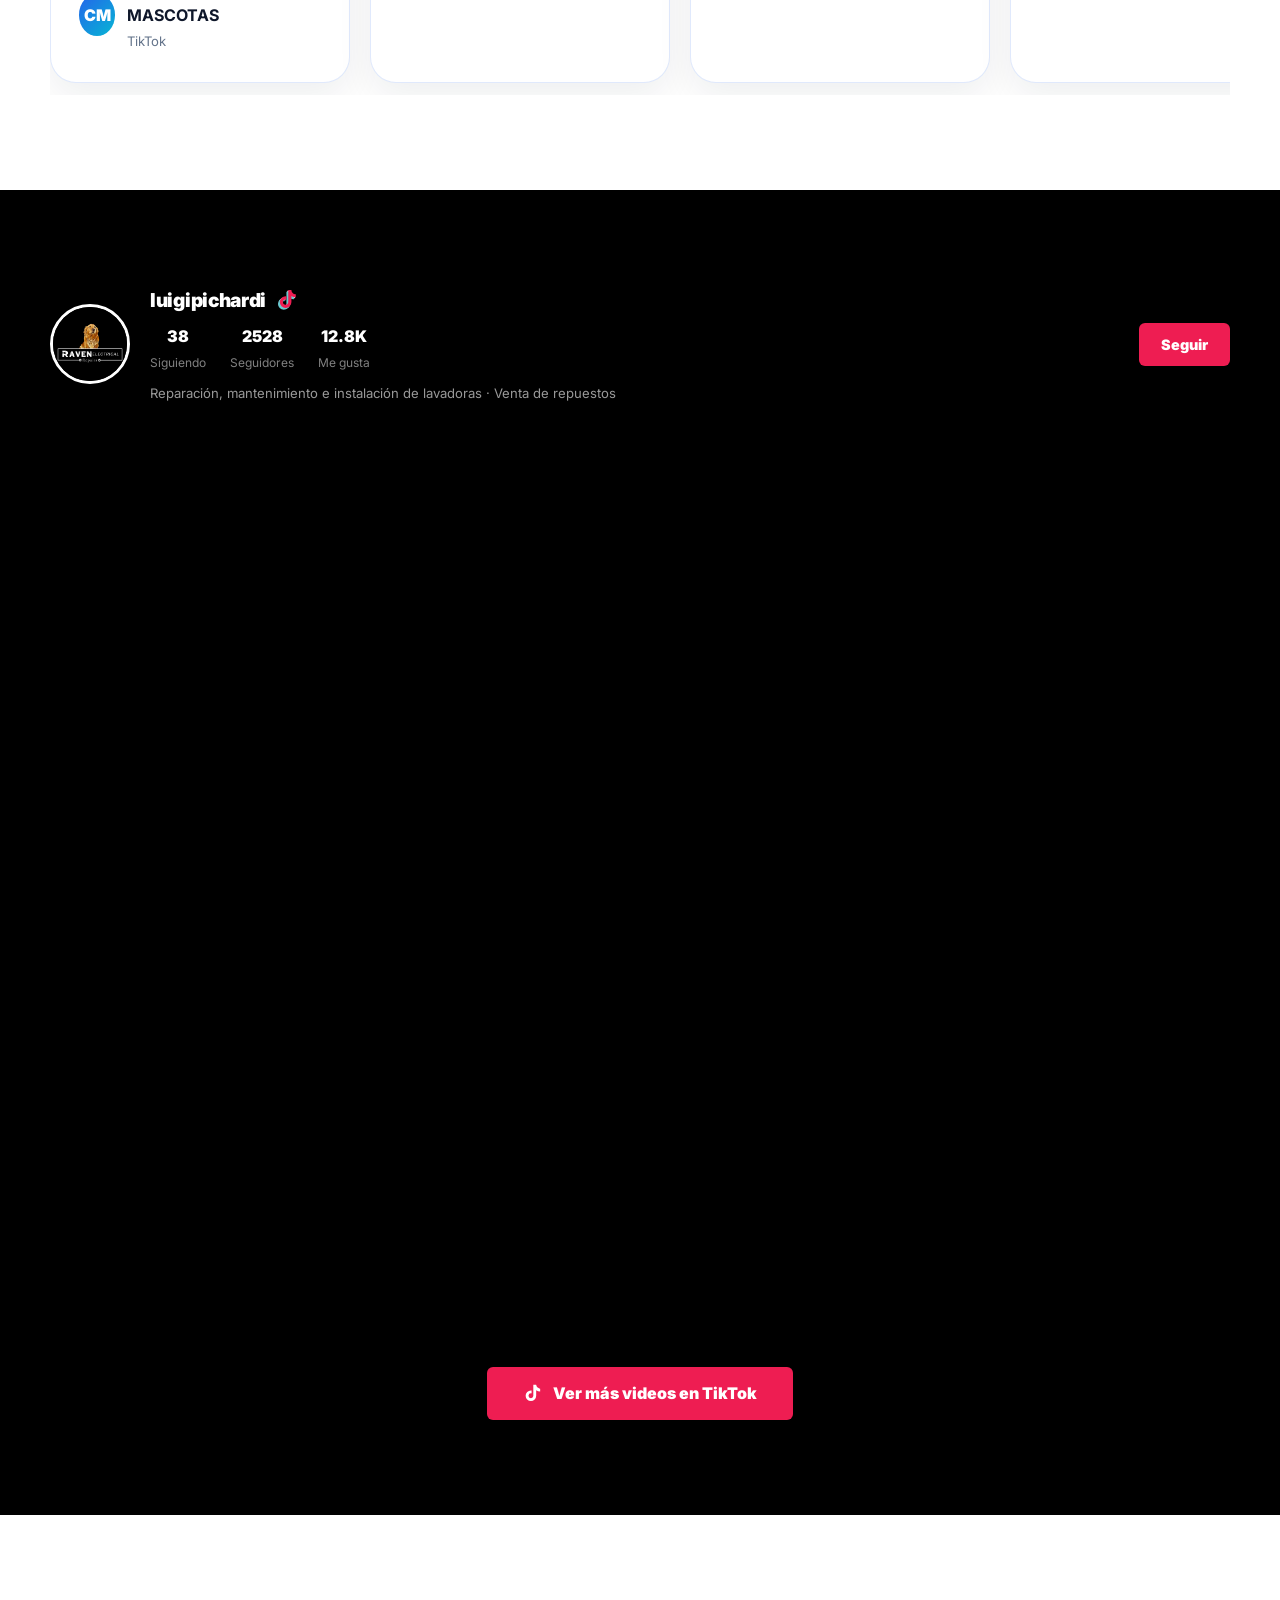
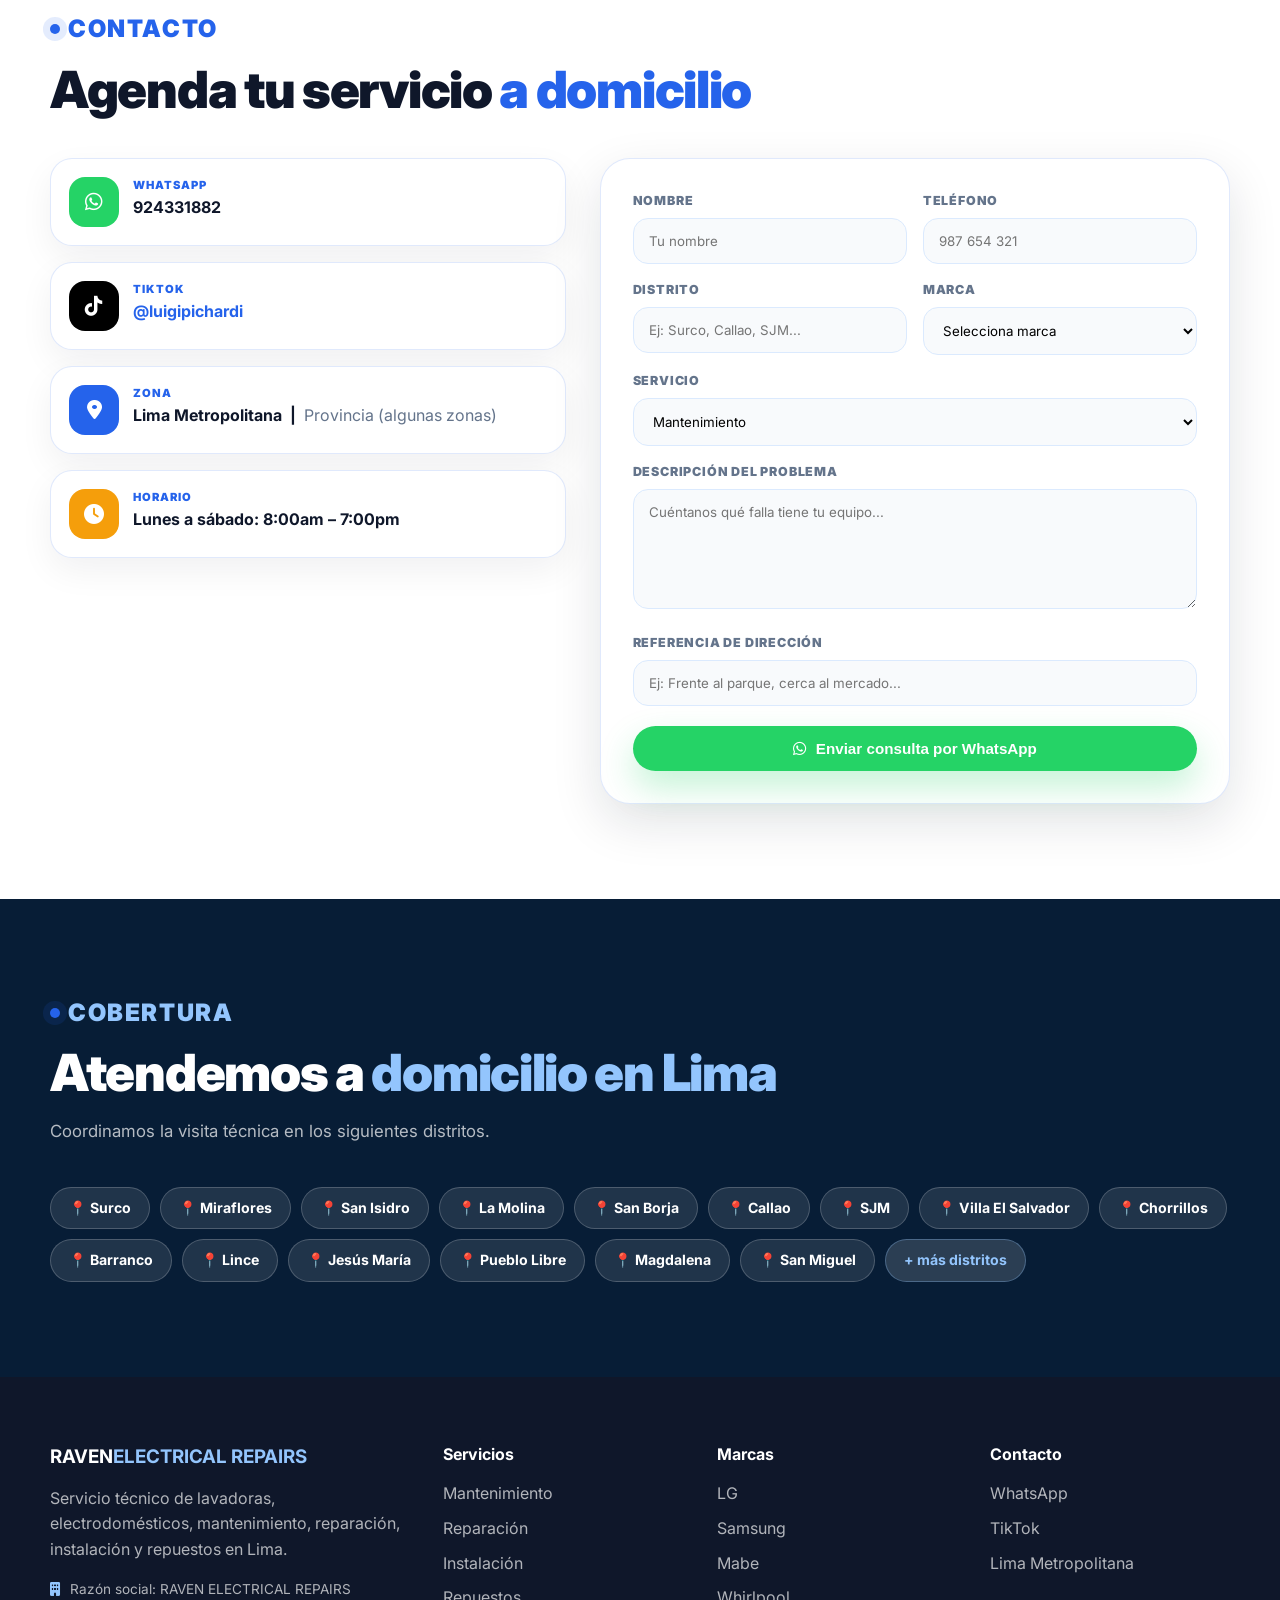
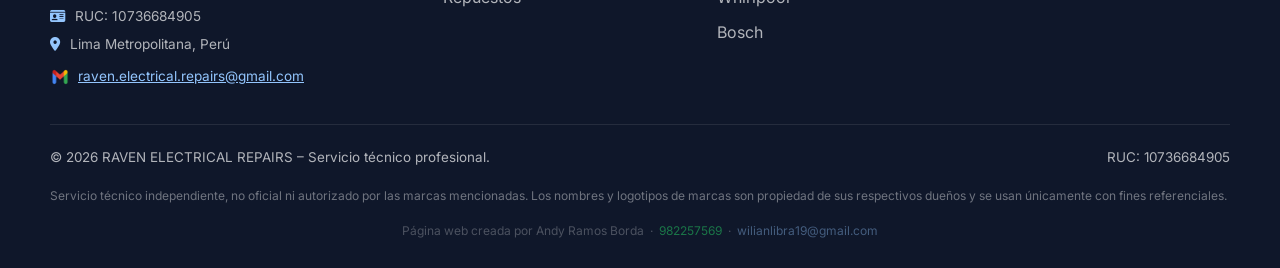
==== commit 6ff2e1ca: "a" ====
--- a/Pichardi/index.html
+++ b/Pichardi/index.html
@@ -795,6 +795,10 @@
             <span><i class="fas fa-building" style="color:#93c5fd;margin-right:6px;"></i> Razón social: RAVEN ELECTRICAL REPAIRS</span>
             <span><i class="fas fa-id-card" style="color:#93c5fd;margin-right:6px;"></i> RUC: 10736684905</span>
             <span><i class="fas fa-map-marker-alt" style="color:#93c5fd;margin-right:6px;"></i> Lima Metropolitana, Perú</span>
+            <a href="https://mail.google.com/mail/?view=cm&to=raven.electrical.repairs@gmail.com" target="_blank" style="display:flex;align-items:center;gap:8px;color:#93c5fd;text-decoration:underline;margin-top:4px;" onmouseover="this.style.color='white'" onmouseout="this.style.color='#93c5fd'">
+              <img src="img/gmail.png" alt="Gmail" style="width:20px;height:20px;object-fit:contain;border-radius:4px;">
+              raven.electrical.repairs@gmail.com
+            </a>
           </div>
         </div>
         <div><h4>Servicios</h4><ul><li><a href="#catalogo">Mantenimiento</a></li><li><a href="#catalogo">Reparación</a></li><li><a href="#catalogo">Instalación</a></li><li><a href="#catalogo">Repuestos</a></li></ul></div>
